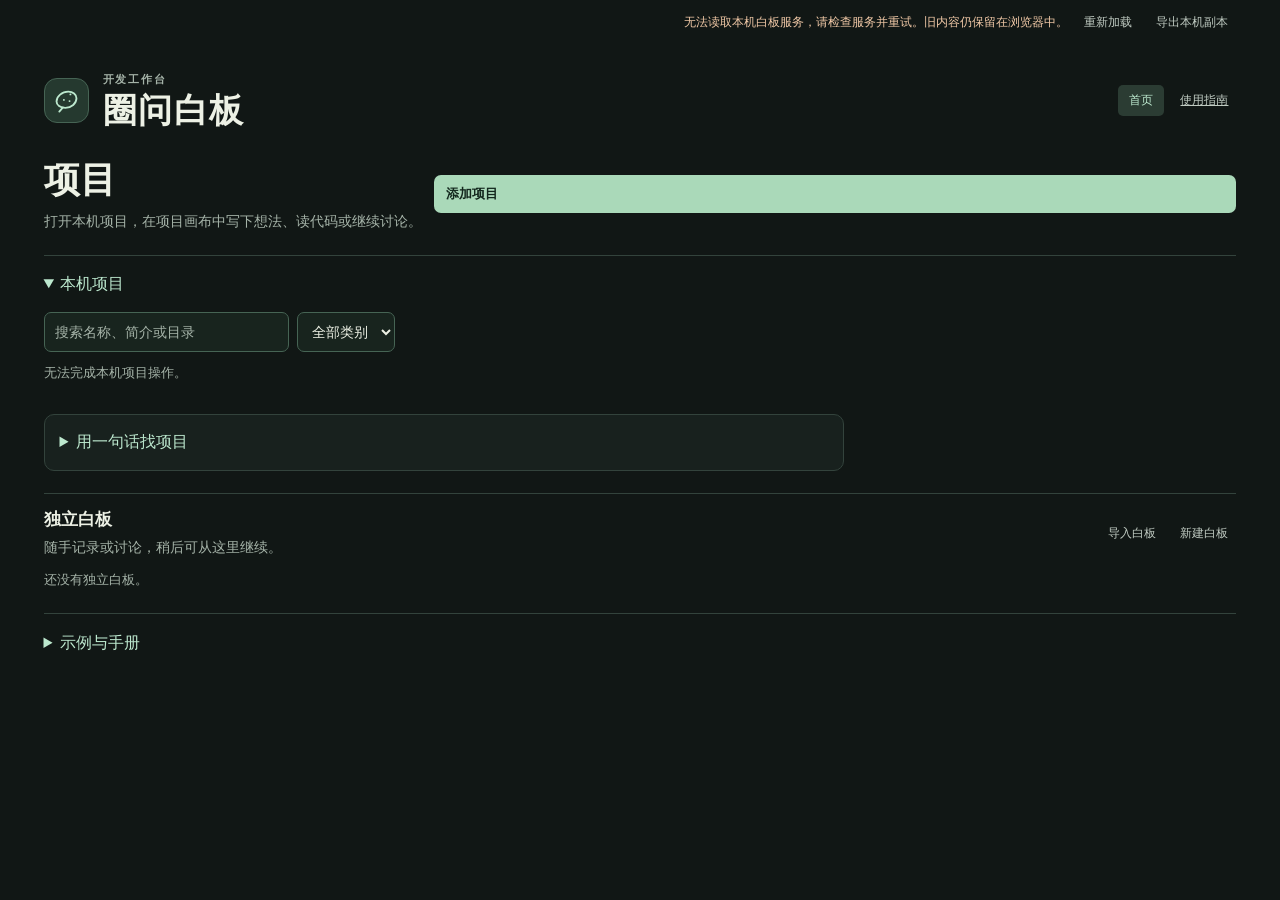
==== index.html @ 60c2ee6d "Edit and expand branches on the structure whiteboard" ====
<!doctype html>
<html lang="zh-CN">
<head>
  <meta charset="utf-8">
  <meta name="viewport" content="width=device-width, initial-scale=1">
  <meta name="theme-color" content="#101816">
  <title>圈问白板</title>
  <link rel="stylesheet" href="styles.css">
  <link rel="stylesheet" href="mindmap.css">
  <link rel="stylesheet" href="research_board.css">
  <script defer src="geometry.js"></script>
  <script defer src="board_sync.js"></script>
  <script defer src="memory.js"></script>
  <script defer src="experiment_data.js"></script>
  <script defer src="capability_data.js"></script>
  <script defer src="project_structure.js"></script>
  <script defer src="organization.js"></script>
  <script defer src="board_transfer.js"></script>
  <script defer src="run_gate.js"></script>
  <script defer src="project_finder.js"></script>
  <script defer src="workbench_activity.js"></script>
  <script defer src="mindmap.js"></script>
  <script defer src="workspace_navigation.js"></script>
  <script defer src="research_board.js"></script>
  <script defer src="workspace_controller.js"></script>
  <script defer src="app.js"></script>
  <script defer src="board_versions.js"></script>
</head>
<body>
  <div id="board-sync-status" class="board-sync-status" role="status" aria-live="polite" hidden>
    <span id="board-sync-message">正在连接本机白板服务…</span>
    <button id="board-versions-button" class="tool-button" type="button" aria-haspopup="dialog" aria-controls="board-versions-dialog" hidden>版本与分支</button>
    <button id="board-sync-retry" class="tool-button" type="button" hidden>重试保存</button>
    <button id="board-sync-export" class="tool-button" type="button" hidden>导出本机副本</button>
  </div>
  <dialog id="board-versions-dialog" class="board-dialog board-versions-dialog" aria-labelledby="board-version-heading">
    <h2 id="board-version-heading">白板版本与分支</h2>
    <p id="board-version-origin" class="board-field-hint"></p>
    <label for="board-version-name">新分支名称</label>
    <input id="board-version-name" type="text" maxlength="80" autocomplete="off">
    <button id="board-version-fork-current" class="tool-button" data-version-action="fork" type="button">从当前版本建分支</button>
    <p class="board-field-hint">分支在后台独立保存，记录来源白板与版本；修改分支不会改变原白板。恢复历史会新增版本。</p>
    <p id="board-version-error" class="board-dialog-error" role="alert" hidden></p>
    <ol id="board-version-list" class="board-version-list" aria-label="已保存版本"></ol>
    <button id="board-version-more" class="tool-button" type="button" hidden>更早版本</button>
    <pre id="board-version-preview" class="board-version-preview" tabindex="0" hidden></pre>
    <div class="board-dialog-actions"><button id="board-version-close" class="tool-button" type="button">关闭</button></div>
  </dialog>
  <div class="app-shell">
    <header class="masthead">
      <div class="brand">
        <span class="brand-mark" aria-hidden="true">
          <svg viewBox="0 0 28 28"><path d="M23 12c0 4.7-4.5 8.6-10 8.6-4.6 0-8-2.4-8-5.8C5 10.3 10 6 15.6 6c4.1 0 7.4 2.5 7.4 6Z"/><path d="M10.8 20.3 7.5 24m10-15.5h.1m-6 5h.1m5 1h.1"/></svg>
        </span>
        <div>
          <p class="masthead-kicker">开发工作台</p>
          <h1>圈问白板</h1>
        </div>
      </div>
      <nav class="workspace-nav" aria-label="工作区导航">
        <a id="local-project-link" class="tool-button" href="./">首页</a>
        <a class="tool-button" href="/guide" target="_blank" rel="noopener">使用指南</a>
        <a id="close-project" class="tool-button" href="./" hidden>关闭项目</a>
        <div class="board-picker" role="group" aria-label="白板管理">
          <label for="board-switcher">切换白板</label>
          <select id="board-switcher">
            <option value="original">原白板</option>
            <option value="project-design">项目定义与交付</option>
            <option value="repo-manual">代码仓库详解手册</option>
            <option value="repo-atlas">源码架构手册（Codex）</option>
            <option value="project-workbench">项目工作台</option>
          </select>
          <button id="board-manage" class="tool-button" type="button" aria-expanded="false" aria-controls="board-actions" title="管理白板">管理</button>
          <div id="board-actions" role="group" aria-label="白板操作" hidden>
            <button id="board-create" class="tool-button" type="button" aria-haspopup="dialog">新建白板</button>
            <button id="board-fork" class="tool-button" type="button" aria-haspopup="dialog" aria-controls="board-import-dialog">复制白板（Fork）</button>
            <button id="board-export" class="tool-button" type="button">导出白板</button>
            <button id="board-import" class="tool-button" type="button" aria-haspopup="dialog" aria-controls="board-import-dialog">导入白板</button>
            <button id="board-repository" class="tool-button" type="button" aria-haspopup="dialog" aria-controls="board-repository-dialog">项目目录</button>
            <button id="board-delete" class="tool-button" type="button" aria-haspopup="dialog">删除当前白板</button>
          </div>
        </div>
      </nav>
      <div class="connection-area">
        <div class="demo-label" role="status"><span class="connection-dot" aria-hidden="true"></span><span id="connection-label">正在连接本地服务…</span></div>
        <details class="connection-settings">
          <summary>连接设置</summary>
          <div class="connection-fields">
            <label for="backend-select">服务</label>
            <select id="backend-select"><option value="codex">Codex</option><option value="zcode">ZCode</option><option value="api">API 直连</option></select>
            <label for="model-input">模型</label>
            <input id="model-input" type="text" list="model-options" maxlength="120" autocomplete="off" placeholder="使用服务默认模型">
            <datalist id="model-options"></datalist>
            <div id="api-fields" hidden>
              <label for="api-url">API 基础地址</label>
              <input id="api-url" type="url" value="https://api.openai.com/v1" autocomplete="off" spellcheck="false">
              <label for="api-key">API Key（仅当前页面，刷新清除）</label>
              <input id="api-key" type="password" autocomplete="off" spellcheck="false">
              <p>支持 OpenAI 兼容 Chat Completions。发送后，所选白板内容和附件会交给此接口处理。支持问答、图片/文本附件和白板工具调用（读卡片、新建、更新、关联、归档、布局），整批校验后应用，可撤销；改代码请切换 Codex/ZCode。</p>
            </div>
          </div>
        </details>
      </div>
    </header>

    <p id="board-lifecycle-status" role="status"></p>
    <dialog id="project-register-dialog" class="board-dialog" aria-labelledby="project-register-heading">
      <form id="project-register-form">
        <h2 id="project-register-heading">添加本机项目</h2>
        <label for="project-register-name">项目名称</label>
        <input id="project-register-name" type="text" maxlength="80" required autofocus>
        <div class="board-repository-field">
          <label for="project-register-path">本机目录</label>
          <input id="project-register-path" type="text" maxlength="1024" placeholder="C:\Projects\my-repo" autocomplete="off" spellcheck="false" aria-describedby="project-register-hint" required>
          <p id="project-register-hint" class="board-field-hint">填写已有项目的绝对路径，添加后可进入对应的项目画布。</p>
        </div>
        <div class="board-repository-field">
          <label for="project-register-description">项目简介（可选）</label>
          <textarea id="project-register-description" rows="3" maxlength="400"></textarea>
        </div>
        <p id="project-register-error" class="board-dialog-error" role="alert" hidden></p>
        <div class="board-dialog-actions">
          <button id="project-register-cancel" class="tool-button" type="button">取消</button>
          <button id="project-register-submit" class="submit-button" type="submit">添加并打开</button>
        </div>
      </form>
    </dialog>
    <dialog id="board-create-dialog" class="board-dialog" aria-labelledby="board-create-heading">
      <form id="board-create-form">
        <h2 id="board-create-heading">新建白板</h2>
        <label for="board-name">白板名称</label>
        <input id="board-name" type="text" maxlength="80" required autofocus>
        <div class="board-repository-field">
          <label for="board-create-repository-path">项目目录（可选）</label>
          <input id="board-create-repository-path" type="text" maxlength="1024" placeholder="C:\Projects\my-repo" autocomplete="off" spellcheck="false" aria-describedby="board-create-repository-hint">
          <p id="board-create-repository-hint" class="board-field-hint">填写本机绝对路径，留空使用白板项目目录。Codex 和 ZCode 可只读分析绑定目录。</p>
        </div>
        <p id="board-create-error" class="board-dialog-error" role="alert" hidden></p>
        <div class="board-dialog-actions">
          <button id="board-create-cancel" class="tool-button" type="button">取消</button>
          <button id="board-create-submit" class="submit-button" type="submit">新建并打开</button>
        </div>
      </form>
    </dialog>
    <dialog id="board-import-dialog" class="board-dialog" aria-labelledby="board-import-heading" aria-describedby="board-import-description">
      <form id="board-import-form">
        <h2 id="board-import-heading">导入白板</h2>
        <p id="board-import-description" class="board-field-hint">从白板 JSON 文件创建独立副本，保留卡片、讨论、关系、图钉、折叠和排布。</p>
        <div id="board-import-file-field" class="board-repository-field">
          <label for="board-import-file">白板文件（最多 24 MB）</label>
          <input id="board-import-file" type="file" accept=".json,application/json" aria-describedby="board-import-limits">
        </div>
        <p id="board-import-preview" class="board-field-hint" role="status"></p>
        <label for="board-import-name">新白板名称</label>
        <input id="board-import-name" type="text" maxlength="80" required>
        <div class="board-repository-field">
          <label for="board-import-repository-path">项目目录（可选）</label>
          <input id="board-import-repository-path" type="text" maxlength="1024" placeholder="C:\Projects\my-repo" autocomplete="off" spellcheck="false">
        </div>
        <p id="board-import-limits" class="board-field-hint">附件仅保留引用，跨机器需重新提供文件。代码仓库和本地图片不会打包；连接配置与 API Key 不随白板导出。导入后可另行绑定本机项目目录。</p>
        <p id="board-import-error" class="board-dialog-error" role="alert" hidden></p>
        <div class="board-dialog-actions">
          <button id="board-import-cancel" class="tool-button" type="button">取消</button>
          <button id="board-import-submit" class="submit-button" type="submit" disabled>导入并打开</button>
        </div>
      </form>
    </dialog>
    <dialog id="board-repository-dialog" class="board-dialog" aria-labelledby="board-repository-heading">
      <form id="board-repository-form">
        <h2 id="board-repository-heading">项目目录</h2>
        <label for="board-repository-path">本地目录</label>
        <input id="board-repository-path" type="text" maxlength="1024" placeholder="C:\Projects\my-repo" autocomplete="off" spellcheck="false" aria-describedby="board-repository-hint" autofocus>
        <p id="board-repository-hint" class="board-field-hint">填写本机绝对路径，留空使用白板项目目录。Codex 和 ZCode 可只读分析绑定目录。API 直连使用发送的内容。</p>
        <p id="board-repository-error" class="board-dialog-error" role="alert" hidden></p>
        <div class="board-dialog-actions">
          <button id="board-repository-cancel" class="tool-button" type="button">取消</button>
          <button id="board-repository-submit" class="submit-button" type="submit">保存目录</button>
        </div>
      </form>
    </dialog>
    <dialog id="board-delete-dialog" class="board-dialog" aria-labelledby="board-delete-heading" aria-describedby="board-delete-description">
      <h2 id="board-delete-heading">删除当前白板</h2>
      <p id="board-delete-description">将删除「<strong id="board-delete-name"></strong>」及其卡片、批注和项目记忆。</p>
      <p id="board-delete-error" class="board-dialog-error" role="alert" hidden></p>
      <div class="board-dialog-actions">
        <button id="board-delete-cancel" class="tool-button" type="button" autofocus>取消</button>
        <button id="board-delete-confirm" class="tool-button board-delete-confirm" type="button">删除白板</button>
      </div>
    </dialog>

    <dialog id="response-preview-dialog" class="board-dialog" aria-labelledby="response-preview-heading" aria-describedby="response-preview-reason">
      <form method="dialog">
        <h2 id="response-preview-heading">模型返回片段</h2>
        <p id="response-preview-reason"></p>
        <pre id="response-preview-text" tabindex="0"></pre>
        <div class="board-dialog-actions">
          <button class="tool-button" type="submit" autofocus>关闭</button>
        </div>
      </form>
    </dialog>

    <dialog id="organize-board-dialog" class="board-dialog" aria-labelledby="organize-board-heading" aria-describedby="organize-board-scope">
      <form id="organize-board-form">
        <h2 id="organize-board-heading">整理白板</h2>
        <p id="organize-board-scope" class="board-dialog-scope"></p>
        <label for="organize-board-opinion">本次整理意见（可选）</label>
        <textarea id="organize-board-opinion" rows="4" maxlength="1200" placeholder="例如：保留主干，把已完成的内容归到实现模块，待验证的细节留在各自分支。" autofocus></textarea>
        <p id="organize-board-error" class="board-dialog-error" role="alert" hidden></p>
        <div class="board-dialog-actions">
          <button id="cancel-organize-board" class="tool-button" type="button">取消</button>
          <button id="confirm-organize-board" class="submit-button" type="submit">开始整理</button>
        </div>
      </form>
    </dialog>

    <dialog id="regenerate-branch-dialog" class="board-dialog" aria-labelledby="regenerate-branch-heading" aria-describedby="regenerate-branch-scope">
      <form id="regenerate-branch-form">
        <h2 id="regenerate-branch-heading">重新生成分支</h2>
        <p id="regenerate-branch-scope" class="board-dialog-scope"></p>
        <label for="regenerate-branch-opinion">重写意见（可选）</label>
        <textarea id="regenerate-branch-opinion" rows="4" maxlength="1200" placeholder="例如：逐张核对调用顺序，补上入口文件和测试方法" autofocus></textarea>
        <div class="board-dialog-actions">
          <button id="cancel-regenerate-branch" class="tool-button" type="button">取消</button>
          <button id="confirm-regenerate-branch" class="submit-button" type="submit">重新生成</button>
        </div>
      </form>
    </dialog>

    <p id="storage-conflict" role="alert" hidden>另一页面已更新这张白板，本页已暂停保存。本页未保存的目标、约束、决定和问题草稿仍留在当前页；刷新会丢弃这些未保存内容，请先复制，再点「刷新白板」。</p>
    <p id="autosave-warning" role="alert" hidden></p>
    <section id="board-empty-state" aria-labelledby="board-empty-heading" hidden>
      <h2 id="board-empty-heading">还没有白板</h2>
      <button id="board-empty-create" class="submit-button" type="button" aria-haspopup="dialog">新建白板</button>
    </section>
    <main id="local-projects" aria-labelledby="local-projects-heading" hidden>
      <header class="project-home-header">
        <div>
          <h2 id="local-projects-heading">项目</h2>
          <p>打开本机项目，在项目画布中写下想法、读代码或继续讨论。</p>
        </div>
        <button id="home-add-project" class="submit-button" type="button" aria-haspopup="dialog" aria-controls="project-register-dialog">添加项目</button>
      </header>
      <details id="local-project-browse" class="local-project-browse" open>
        <summary id="local-project-browse-label">本机项目</summary>
        <div class="local-project-filters">
          <input type="search" id="local-project-search" aria-label="搜索本机项目" placeholder="搜索名称、简介或目录">
          <select id="local-project-category" aria-label="项目类别">
            <option value="">全部类别</option>
          </select>
        </div>
        <p id="local-project-count" role="status">正在读取本机项目…</p>
        <div id="local-project-cards" class="local-project-cards"></div>
        <button id="local-project-more" class="tool-button" type="button" hidden>显示更多项目</button>
      </details>
      <details class="local-project-finder" aria-labelledby="local-project-finder-heading">
        <summary id="local-project-finder-heading">用一句话找项目</summary>
        <form id="local-project-question-form" role="search" aria-label="按用途找项目">
          <input id="local-project-question" type="search" aria-label="描述想找的项目" maxlength="200" required
            placeholder="描述项目的用途" autocomplete="off" disabled>
          <button id="local-project-find" class="submit-button" type="submit" disabled>找项目</button>
        </form>
        <p id="local-project-find-status" role="status">正在读取本机项目…</p>
        <div id="local-project-matches" hidden>
          <div id="local-project-choices" role="group" aria-label="候选项目"></div>
          <div id="local-project-preview"></div>
        </div>
      </details>
      <section id="home-boards" class="home-board-section" aria-labelledby="home-boards-heading">
        <header class="home-board-header">
          <div>
            <h3 id="home-boards-heading">独立白板</h3>
            <p>随手记录或讨论，稍后可从这里继续。</p>
          </div>
          <div class="home-board-actions">
            <button id="home-import-board" class="tool-button" type="button" aria-haspopup="dialog" aria-controls="board-import-dialog">导入白板</button>
            <button id="home-create-board" class="tool-button" type="button" aria-haspopup="dialog" aria-controls="board-create-dialog">新建白板</button>
          </div>
        </header>
        <div id="home-board-list" class="local-project-cards"></div>
      </section>
      <details id="home-examples" class="home-board-section">
        <summary>示例与手册</summary>
        <div id="home-example-list" class="local-project-cards"></div>
      </details>
    </main>
    <section id="project-context" aria-labelledby="project-context-title" hidden>
      <nav class="project-breadcrumb" aria-label="项目层级">
        <ol id="project-context-ancestors">
          <li><a href="./">项目</a></li>
        </ol>
      </nav>
      <h2 id="project-context-title"></h2>
      <code id="project-context-directory"></code>
      <nav id="project-context-views" class="activity-nav" aria-label="当前项目视图" hidden>
        <a class="tool-button activity-canvas-link" data-project-view="canvas">项目画布</a>
        <a class="tool-button activity-canvas-link" data-project-view="projects" hidden>子项目</a>
        <a class="tool-button activity-canvas-link" data-project-view="graph">活动关系</a>
        <a class="tool-button activity-canvas-link" data-project-view="actions">AI 动作</a>
      </nav>
      <p id="project-context-error" role="alert" hidden></p>
    </section>
    <main id="project-children" aria-labelledby="project-children-heading" hidden>
      <p id="project-children-description"></p>
      <h3 id="project-children-heading">子项目</h3>
      <div id="project-children-cards" class="local-project-cards"></div>
    </main>
    <main id="workbench-activity" aria-labelledby="project-context-title" hidden>
      <header class="activity-header">
        <div><p class="activity-muted" data-activity="category"></p><h2 id="activity-title" data-activity="title"></h2></div>
        <div class="activity-run"><strong data-activity="status"></strong><span data-activity="summary"></span></div>
      </header>
      <p class="activity-muted activity-captured" data-activity="captured"></p>
      <div class="activity-layout">
        <section data-activity="actions" aria-labelledby="activity-list-title">
          <div class="activity-list-heading"><h3 id="activity-list-title" data-activity="list-title">动作记录</h3><button type="button" class="tool-button" data-activity="clear-filter" hidden>查看全部</button></div>
          <div class="activity-timeline" data-activity="timeline" role="group" aria-label="选择动作"></div>
        </section>
        <section class="activity-graph" data-activity="graph" aria-label="活动关系" hidden>
          <strong class="activity-root" data-activity="root"></strong>
          <div class="activity-branches" data-activity="branches" role="group" aria-label="选择项目卡片"></div>
        </section>
        <div class="activity-side">
          <article class="activity-panel" data-activity="detail" aria-label="卡片详情" aria-live="polite"></article>
          <section class="activity-panel" data-activity="guidance" aria-labelledby="activity-guidance-title" hidden>
            <h3 id="activity-guidance-title">下一步由你指导</h3>
            <div class="activity-options" data-activity="options" role="group" aria-label="指导建议"></div>
            <label class="activity-editor" for="activity-instruction">给 AI 的指导草稿
              <textarea id="activity-instruction" data-activity="instruction" rows="3" maxlength="2000"></textarea>
            </label>
            <div class="activity-footer"><button type="button" class="submit-button" data-activity="save">保存指导草稿</button><span data-activity="save-status" class="activity-muted" role="status"></span></div>
          </section>
        </div>
      </div>
    </main>
    <main id="board-workspace" class="workspace">
      <nav id="project-surface-nav" aria-label="项目工作区" hidden>
        <div class="project-surface-switch" role="group" aria-label="项目视图">
          <button id="project-surface-structure" type="button" aria-pressed="false">结构白板</button>
        </div>
        <span id="project-surface-card" hidden></span>
        <button id="project-surface-edit" type="button" class="research-button research-edit-card" hidden>编辑当前卡片</button>
        <span id="project-surface-status" role="status"></span>
      </nav>
      <dialog id="canvas-split-review" class="canvas-split-review" aria-labelledby="canvas-split-title">
        <form method="dialog">
          <h2 id="canvas-split-title">挑选要加入的子卡</h2>
          <p id="canvas-split-parent"></p>
          <div id="canvas-split-options" class="canvas-split-options"></div>
          <div class="canvas-split-actions">
            <button class="tool-button" type="submit" value="cancel">取消</button>
            <button class="submit-button" id="canvas-split-apply" type="submit" value="apply">加入选中卡片</button>
          </div>
        </form>
      </dialog>
      <section id="research-workspace" aria-label="资料阅读" hidden></section>
      <section class="canvas-panel" aria-label="白板实现说明">
        <header class="canvas-bar">
          <div class="canvas-name">
            <p class="overline">画布</p>
            <h2 id="canvas-title">这块白板是怎么实现的？</h2>
            <p id="board-repository-label" hidden></p>
          </div>
          <div class="toolbar" aria-label="画布操作">
            <div class="tool-group" role="group" aria-label="交互模式">
              <button id="select-mode" type="button" class="tool-button mode-button" aria-pressed="true" title="自由圈选">
                <svg viewBox="0 0 20 20" aria-hidden="true"><path d="M16.6 8.6c0 3.6-3.7 6.1-7.1 6.1-3 0-5.7-1.3-5.7-3.8 0-3.3 3.7-6.2 7.4-6.2 3 0 5.4 1.6 5.4 3.9Z"/><path d="M7.7 14.6 5.2 17"/></svg>
                圈选
              </button>
              <button id="pan-mode" type="button" class="tool-button mode-button" aria-pressed="false" title="Shift 点选多张卡，拖任一选中卡一起移动">
                <svg viewBox="0 0 20 20" aria-hidden="true"><path d="M10 2.8v14.4M2.8 10h14.4M8 4.8l2-2 2 2m-4 10.4 2 2 2-2M4.8 8l-2 2 2 2m10.4-4 2 2-2 2"/></svg>
                移动
              </button>
              <button id="pin-mode" type="button" class="tool-button mode-button" aria-pressed="false" aria-label="图钉模式" title="点选卡片或批注，固定重点">
                <svg viewBox="0 0 20 20" aria-hidden="true"><path d="M7 3h6l-.8 4 2.6 2.7v1.8H5.2V9.7L7.8 7 7 3zM10 11.5v5.5"/></svg>
                图钉
              </button>
              <button id="connect-mode" type="button" class="tool-button mode-button" aria-pressed="false" title="按住 Shift 从父卡拖向子卡，也可依次点选两张卡">连线</button>
            </div>
            <div class="tool-group zoom-group" role="group" aria-label="缩放比例">
              <button id="zoom-out" type="button" class="tool-button icon-button" aria-label="缩小" title="缩小">−</button>
              <output id="zoom-value" aria-label="当前缩放">100%</output>
              <button id="zoom-in" type="button" class="tool-button icon-button" aria-label="放大" title="放大">+</button>
            </div>
            <button id="new-card" type="button" class="tool-button" title="在当前白板新建一张卡片">＋ 新建卡片</button>
            <button id="delete-selection" type="button" class="tool-button" disabled>删除选中</button>
            <button id="delete-connection" type="button" class="tool-button" hidden disabled>删除连线</button>
            <button id="undo-delete" type="button" class="tool-button" hidden>撤销删除</button>
            <button id="repair-delete" type="button" class="tool-button" hidden>重试关系整理</button>
            <div id="deletion-status" hidden>
              <span id="deletion-status-text" role="status" aria-live="polite" aria-atomic="true"></span>
              <button id="dismiss-deletion-status" type="button" aria-label="关闭删除提示">×</button>
            </div>
            <div class="canvas-navigation" role="group" aria-label="卡片导航">
              <details id="card-search">
                <summary id="card-search-toggle" class="tool-button" aria-controls="card-search-panel">
                  <svg viewBox="0 0 20 20" aria-hidden="true"><circle cx="8.6" cy="8.6" r="4.8"/><path d="m12 12 4.3 4.3"/></svg>
                  搜卡
                </summary>
                <div id="card-search-panel" role="search" aria-label="白板卡片搜索">
                  <form id="card-search-form">
                    <label class="visually-hidden" for="card-search-input">搜索卡片</label>
                    <input id="card-search-input" type="search" maxlength="400" placeholder="输入关键词或描述你想找的内容" autocomplete="off" spellcheck="false" enterkeyhint="search">
                    <button id="card-search-question" type="button" class="tool-button" title="在本地查找相关卡片，快捷键 Shift+Enter">按问题定位</button>
                  </form>
                  <label class="card-search-engine" for="card-search-engine">
                    匹配方式
                    <select id="card-search-engine">
                      <option value="bge">BGE 本地语义</option>
                      <option value="jev">OpenJev 本地重排</option>
                    </select>
                  </label>
                  <p id="card-search-status" role="status"></p>
                  <ul id="card-search-results" aria-label="卡片搜索结果"></ul>
                </div>
              </details>
              <div id="card-search-nav" role="group" aria-label="按匹配顺序浏览卡片" hidden>
                <button id="card-search-prev" type="button" class="tool-button" title="上一个匹配（↑）" aria-label="上一个匹配">↑</button>
                <span id="card-search-position" role="status" tabindex="-1"></span>
                <button id="card-search-next" type="button" class="tool-button" title="下一个匹配（↓）" aria-label="下一个匹配">↓</button>
              </div>
              <button id="return-overview" type="button" class="tool-button" hidden>
                <svg viewBox="0 0 20 20" aria-hidden="true"><path d="M8 5 3 10l5 5m-5-5h9a4 4 0 0 1 4 4"/></svg>
                回到总览
              </button>
            </div>
            <button id="fit" type="button" class="tool-button icon-button" title="适应整个白板" aria-label="适应整个白板">
              <svg viewBox="0 0 20 20" aria-hidden="true"><path d="M7 3.5H3.5V7m9.5-3.5h3.5V7m0 6v3.5H13m-6 0H3.5V13"/></svg>
            </button>
          </div>
        </header>

        <nav class="canvas-display-bar" aria-label="白板显示方式">
          <span class="canvas-display-label">显示方式</span>
          <div class="tool-group presentation-switch" role="group" aria-label="白板呈现方式">
            <button id="presentation-cards" type="button" class="tool-button" aria-pressed="true">画布</button>
            <button id="presentation-research" type="button" class="tool-button" aria-pressed="false">阅读资料</button>
            <button id="presentation-mindmap" type="button" class="tool-button" aria-pressed="false" title="标题导图、双侧分支，点选节点阅读完整说明">导图阅读</button>
          </div>
          <div id="mindmap-tools" class="tool-group" role="group" aria-label="导图层级" hidden>
            <button id="mindmap-overview" type="button" class="tool-button">只看主干</button>
            <button id="mindmap-expand-all" type="button" class="tool-button">全部展开</button>
          </div>
          <span class="canvas-display-hint" id="canvas-display-hint">点选节点，在右侧阅读内容</span>
        </nav>
        <div class="canvas-scope-bar" id="canvas-scope-bar" hidden>
          <nav id="canvas-scope-path" aria-label="画布范围"></nav>
          <div class="canvas-scope-actions">
            <button id="canvas-add-child" class="tool-button" type="button">＋ 新建子卡</button>
          </div>
        </div>
        <div id="viewport" aria-label="拖动鼠标圈选文字、公式或图形">
          <div id="empty-canvas-start" hidden>
            <div class="empty-canvas-panel">
              <h3>从一张卡片开始</h3>
              <p>写下你想弄清的问题、需求或约束。</p>
              <div class="empty-canvas-actions">
                <button id="empty-canvas-write" class="submit-button" type="button">写第一张卡片</button>
                <div id="repository-init" hidden>
                  <button id="initialize-repository" class="tool-button" type="button" aria-describedby="repository-init-hint">初始化工程介绍</button>
                </div>
              </div>
              <p id="repository-init-hint"></p>
              <p id="repository-init-status" role="status"></p>
            </div>
          </div>
          <div id="board">
            <div class="board-caption" aria-hidden="true"><span>01</span> 圈选 · 定位 · 项目记忆</div>

            <article class="board-card card-text" data-element-id="E01">
              <div class="card-meta"><span>圈选逻辑</span><span>E01</span></div>
              <h3 class="element-title" data-select-part="text">把指针轨迹变成选区</h3>
              <div class="element-content" data-select-part="text">浏览器记录拖动中的指针坐标，再把每个点换算成画布坐标。松开时，用闭合轨迹判断文字、公式和图形哪些被圈中，只把命中的内容加入选区。</div>
              <div class="card-foot" aria-hidden="true">指针轨迹 → 画布坐标 → 命中内容</div>
            </article>

            <article class="board-card card-formula" data-element-id="E02">
              <div class="card-meta"><span>公式</span><span>E02</span></div>
              <h3 class="element-title" data-select-part="text">从视口还原画布坐标</h3>
              <div class="element-content">
                <code data-select-part="formula" data-source="scene = (screen − boardOrigin) / scale">scene = (screen − boardOrigin) / scale</code>
                <p data-select-part="text">批注锚点保存在画布坐标里。提问浮层换回视口坐标，大小不受画布缩放影响。</p>
              </div>
            </article>

            <article class="board-card card-shape" data-element-id="E03">
              <div class="card-meta"><span>流程</span><span>E03</span></div>
              <h3 class="element-title" data-select-part="text">局部讨论和项目记忆</h3>
              <div class="element-content">
                <div class="diagram" aria-label="局部讨论里的结论确认后加入项目记忆">
                  <div class="diagram-step" data-select-part="shape"><span>01 / 局部</span> <strong>选区、问题和批注</strong></div>
                  <div class="diagram-arrow" aria-hidden="true">→</div>
                  <div class="diagram-step" data-select-part="shape"><span>02 / 全局</span> <strong>目标、约束和已确认决定</strong></div>
                </div>
                <p data-select-part="text">追问沿用原选区和批注。结论经用户确认后加入项目记忆，供其他选区参考。</p>
              </div>
            </article>

            <div class="notes-guide" aria-hidden="true"><span></span> 圈一段内容，和 AI 一起读源码</div>
            <div id="organization-labels" aria-hidden="true"></div>
            <svg id="overlay" viewBox="0 0 1050 700" aria-hidden="true" xmlns="http://www.w3.org/2000/svg">
              <defs>
                <marker id="connection-tip" viewBox="0 0 12 12" refX="12" refY="6" markerWidth="8" markerHeight="8" markerUnits="userSpaceOnUse" orient="auto">
                  <path d="M0 0 L12 6 L0 12 Z" fill="#a3cdb5"></path>
                </marker>
              </defs>
              <g id="connections"></g>
            </svg>
            <div id="threads" aria-label="画布批注"></div>
            <svg id="note-overlay" viewBox="0 0 1050 700" aria-hidden="true" xmlns="http://www.w3.org/2000/svg">
              <defs>
                <marker id="connection-preview-tip" viewBox="0 0 12 12" refX="12" refY="6" markerWidth="13" markerHeight="13" markerUnits="userSpaceOnUse" orient="auto">
                  <path d="M0 0 L12 6 L0 12 Z" fill="#ffb889"></path>
                </marker>
              </defs>
              <g id="selection-highlights"></g>
              <path id="lasso-path"></path>
              <path id="connection-preview" marker-end="url(#connection-preview-tip)" hidden></path>
            </svg>
          </div>

          <div id="canvas-menu" role="group" aria-label="画布右键菜单" hidden>
            <button id="canvas-menu-edit" type="button" hidden>编辑卡片</button>
            <button id="canvas-menu-open-branch" type="button" hidden>进入分支</button>
            <div class="canvas-menu-modes" role="group" aria-label="操作模式">
              <button id="canvas-menu-select" type="button" data-canvas-mode="select" aria-pressed="false">圈选</button>
              <button id="canvas-menu-pan" type="button" data-canvas-mode="pan" aria-pressed="false">移动</button>
              <button id="canvas-menu-pin-mode" type="button" data-canvas-mode="pin" aria-pressed="false">图钉</button>
              <button id="canvas-menu-connect" type="button" data-canvas-mode="connect" aria-pressed="false">连线</button>
            </div>
            <button id="canvas-menu-new" type="button" hidden>在此新建卡片</button>
            <button id="canvas-menu-ask-independent" type="button" hidden>在此独立提问</button>
            <button id="canvas-menu-split" type="button" aria-controls="expand-card-form" hidden>拆分节点…</button>
            <button id="canvas-menu-organize-branch" type="button" hidden>整理分支</button>
            <button id="canvas-menu-regenerate-branch" type="button" aria-haspopup="dialog" aria-controls="regenerate-branch-dialog" hidden>重新生成分支…</button>
            <button id="canvas-menu-pin" type="button" hidden>固定卡片</button>
            <button id="canvas-menu-delete" type="button" hidden>删除此卡片</button>
            <button id="canvas-menu-delete-edge" type="button" hidden>删除连线</button>
          </div>
          <div id="expand-card" hidden>
            <button id="expand-card-open" type="button" aria-expanded="false" aria-controls="expand-card-form">拆分节点</button>
            <form id="expand-card-form" hidden>
              <div class="expand-card-actions" role="group" aria-label="拆分层级">
                <button id="expand-card-split" type="button" disabled>拆分模块</button>
                <button id="expand-card-split-tree" type="button" disabled>多级拆分</button>
                <button id="expand-card-close" type="button" aria-label="关闭拆分节点">×</button>
              </div>
              <label for="expand-card-strategy">展开层级</label>
              <select id="expand-card-strategy">
                <option value="auto">按当前卡片自动判断</option>
                <option value="capabilities">补充项目功能</option>
                <option value="scenarios">补充使用场景</option>
                <option value="evidence">补充实现与验证</option>
              </select>
              <label for="expand-card-focus">按方向展开（可选）</label>
              <div class="expand-card-row">
                <input id="expand-card-focus" maxlength="400" autocomplete="off" placeholder="留空由 AI 选择">
                <button id="expand-card-submit" type="submit">生成下级</button>
              </div>
              <p id="expand-card-status" role="status" hidden></p>
            </form>
          </div>
          <div id="ask-popover" role="group" aria-label="选区操作" hidden>
            <div id="selection-toolbar">
              <button id="ask-open" type="button" aria-expanded="false" aria-controls="ask-composer">
                <svg viewBox="0 0 20 20" aria-hidden="true"><path d="M10 2.8a7.2 7.2 0 0 1 7.2 7.2c0 4-3.2 6.7-7.2 6.7H3.1l1.6-2.9A6.4 6.4 0 0 1 2.8 10 7.2 7.2 0 0 1 10 2.8Z"/><path d="M10 7.1v5.3m-2.7-2.7h5.4"/></svg>
                问 AI 这段内容 <span aria-hidden="true">↗</span>
              </button>
              <button id="move-selection" type="button" class="tool-button" title="拖动把手移动卡片。也可以点击后拖动卡片。" hidden>
                <svg viewBox="0 0 20 20" aria-hidden="true"><path d="M10 2.8v14.4M2.8 10h14.4M8 4.8l2-2 2 2m-4 10.4 2 2 2-2M4.8 8l-2 2 2 2m10.4-4 2 2-2 2"/></svg>
                <span id="move-selection-label">拖动卡片</span>
              </button>
            </div>

            <div id="ask-composer" hidden>
              <header class="ask-heading">
                <h3 id="ask-title">想做什么？</h3>
                <button id="ask-close" type="button" class="tool-button icon-button" aria-label="关闭提问" title="关闭提问">×</button>
              </header>
              <p id="ask-scope"></p>
              <form id="question-form">
                <label for="question">你的问题</label>
                <textarea id="question" name="question" rows="2" maxlength="400" placeholder="比如：移动画布后，批注为什么还能跟着原选区？"></textarea>
                <p id="attachment-hint">可拖入文件或 Ctrl+V 粘贴截图，单个最多 10 MiB。</p>
                <ul id="attachment-list" aria-label="本次附件" hidden></ul>
                <p id="attachment-status" role="status" hidden></p>
                <label id="source-edit-consent" class="source-edit-consent" title="请先确认问题、选区、附件、服务和模型；这些内容变化后需重新勾选。"><input id="allow-source-edit" type="checkbox" autocomplete="off">允许本次修改代码</label>
                <div class="ask-actions">
                  <input id="attachment-input" type="file" multiple hidden>
                  <button id="attach-files" type="button" class="tool-button" aria-describedby="attachment-hint">添加附件</button>
                  <button id="submit-question" type="submit" class="submit-button" disabled>发送 <span aria-hidden="true">↗</span></button>
                </div>
                <p id="ask-feedback" role="status" hidden></p>
              </form>
            </div>
          </div>
        </div>

        <footer class="canvas-footer">
          <span><span class="legend-dot" aria-hidden="true"></span><span id="canvas-gesture-hint">点选或圈选内容。右键空白处可在此新建卡片</span></span>
        </footer>
      </section>

      <aside class="context-panel" aria-labelledby="context-title">
        <header class="context-header">
          <h2 id="context-title">白板操作</h2>
          <div class="context-primary-actions">
            <button id="ask-board" type="button" class="tool-button context-action">问整个白板 <span aria-hidden="true">↗</span></button>
            <button id="ask-independent" type="button" class="tool-button context-action" title="把问题和回答先留在独立草稿里">独立提问</button>
            <button id="organize-board" type="button" class="tool-button context-action organize-action" aria-haspopup="dialog" aria-controls="organize-board-dialog">整理白板</button>
            <button id="quick-reorder" type="button" class="tool-button context-action" title="快速重排整张白板。每次点击切换紧凑树形、横向展开、双侧展开">快速重排整个白板</button>
            <button id="adaptive-reorder" type="button" class="tool-button context-action adaptive-reorder-action">四向快速重排</button>
          </div>
          <div class="context-actions context-run-actions">
            <button id="stop-ai" type="button" class="tool-button context-action" hidden disabled>停止</button>
            <button id="undo-organization" type="button" class="tool-button context-action" hidden>撤销整理</button>
            <button id="reload-board" type="button" class="tool-button context-action" hidden>刷新白板</button>
          </div>
          <ul id="running-questions" aria-label="问答任务与待恢复草稿" hidden></ul>
          <p id="organization-status" role="status"></p>
          <details id="execution-trace" class="sidebar-disclosure" hidden>
            <summary>执行过程 <span id="execution-trace-status" role="status"></span></summary>
            <label id="execution-request-picker" hidden>查看请求
              <select id="execution-request"><option value="">最新请求</option></select>
            </label>
            <details id="execution-output" open hidden>
              <summary>实时输出</summary>
              <pre id="execution-log" aria-label="运行日志" tabindex="0"></pre>
              <pre id="execution-output-text" aria-label="模型流式输出" tabindex="0" hidden></pre>
              <button id="execution-output-copy" class="tool-button" type="button">复制日志</button>
            </details>
            <p id="execution-trace-repair" role="status" hidden></p>
            <div id="execution-trace-failure" hidden>
              <p id="execution-trace-error"></p>
              <button id="execution-trace-preview" class="tool-button" type="button" aria-haspopup="dialog" aria-controls="response-preview-dialog" hidden>查看模型返回</button>
            </div>
            <p id="execution-trace-empty"></p>
            <ol id="execution-trace-list" aria-label="工具操作" hidden></ol>
          </details>
        </header>

        <div class="context-body">
          <section id="mindmap-inspector" aria-label="节点说明" hidden></section>
          <section class="selection-section" aria-labelledby="selection-heading">
            <h3 id="selection-heading">选中的内容 <span id="branch-label" hidden></span></h3>
            <ul id="selection-list" aria-live="polite"><li class="empty-selection">点选一张卡片可拆分、整理或重新生成。圈选文字可就地提问。</li></ul>
            <p id="status" role="status"></p>
            <div id="draft-branch-actions" class="context-actions" hidden>
              <button id="integrate-draft" type="button" class="tool-button context-action" title="确认草稿已经验收后，为整个分支选择父模块">整合到白板</button>
            </div>
            <div id="selection-actions" class="context-actions" hidden>
              <button id="split-module" type="button" class="tool-button context-action" disabled>拆分模块</button>
              <button id="split-module-tree" type="button" class="tool-button context-action" title="一次生成下级和更深的细节卡，逐级展开" disabled>多级拆分</button>
              <button id="organize-branch" type="button" class="tool-button context-action" disabled>整理分支</button>
              <button id="regenerate-branch" type="button" class="tool-button context-action" title="重写选中卡片及其所有下级，包括已收起的卡片" disabled>重新生成分支</button>
            </div>
            <p id="branch-scope" hidden></p>
          </section>

          <section id="workbench-card-editor" class="project-section" aria-label="卡片编辑" hidden>
            <button id="edit-workbench-card" type="button" class="tool-button context-action">编辑卡片</button>
            <form id="workbench-card-form" hidden>
              <h3 id="workbench-card-form-title">编辑卡片</h3>
              <label for="workbench-card-title">标题</label>
              <input id="workbench-card-title" type="text" maxlength="100" required>
              <label for="workbench-card-body">正文</label>
              <textarea id="workbench-card-body" rows="5" maxlength="800"></textarea>
              <details id="workbench-card-appearance" hidden>
                <summary>图上显示</summary>
                <label for="workbench-card-diagram-title">图上名称</label>
                <input id="workbench-card-diagram-title" maxlength="24" placeholder="沿用卡片标题">
                <label for="workbench-card-diagram-note">图上说明</label>
                <textarea id="workbench-card-diagram-note" rows="2" maxlength="80"></textarea>
              </details>
              <div id="workbench-card-task-fields" hidden>
                <label for="workbench-card-dependencies">依赖 <span>每行一条</span></label>
                <textarea id="workbench-card-dependencies" rows="2" maxlength="905"></textarea>
                <label for="workbench-card-acceptance">验收条件 <span>每行一条</span></label>
                <textarea id="workbench-card-acceptance" rows="3" maxlength="905"></textarea>
              </div>
              <div id="workbench-card-kind-field" hidden>
                <label for="workbench-card-kind">用途</label>
                <select id="workbench-card-kind">
                  <option value="">说明</option>
                  <option value="constraint">约束</option>
                  <option value="requirement">需求</option>
                  <option value="case">测试用例</option>
                </select>
                <p id="constraint-card-hint" hidden>连到模块并用图钉固定后，提问时会带上这条约束。</p>
              </div>
              <div class="context-actions">
                <button id="save-workbench-card" type="submit" class="tool-button context-action">保存卡片</button>
                <button id="cancel-workbench-card" type="button" class="tool-button context-action">取消</button>
              </div>
            </form>
            <p id="workbench-card-status" role="status"></p>
          </section>

          <details id="organization-options" class="sidebar-disclosure">
            <summary>整理选项 <span id="organization-opinion-state" hidden>已有意见</span></summary>
            <div class="sidebar-tool-content organization-opinion-field">
              <label for="organization-opinion">默认整理意见 <span>可选</span></label>
              <textarea id="organization-opinion" rows="2" maxlength="1200" placeholder="例如：保留主干，把实现细节放在对应模块下。"></textarea>
              <button id="file-orphans" type="button" class="tool-button context-action" title="选中时只处理选区内的孤立卡，空选区时查找整板的孤立卡" hidden disabled>归位孤立卡片</button>
            </div>
          </details>

          <details id="sidebar-tools" class="sidebar-disclosure">
            <summary>更多工具</summary>
            <div class="sidebar-tool-list">
              <details id="repo-index-panel" class="sidebar-disclosure repo-index-panel" hidden>
                <summary id="repo-index-heading">仓库源码索引</summary>
                <div class="sidebar-tool-content">
                  <button id="scan-repository" type="button" class="tool-button context-action">扫描当前仓库</button>
                  <p id="repo-index-status" role="status"></p>
                  <div id="repo-index-results" hidden>
                    <p id="repo-index-summary"></p>
                    <p id="repo-index-chapter"></p>
                    <div id="repo-index-chapter-symbols"></div>
                    <form id="repo-index-form">
                      <label for="repo-index-symbol">函数或符号名称</label>
                      <div class="repo-symbol-controls">
                        <input id="repo-index-symbol" list="repo-index-symbols" maxlength="256" placeholder="例如 decomposeBoard" autocomplete="off" required>
                        <datalist id="repo-index-symbols"></datalist>
                        <button id="query-repo-symbol" type="submit" class="tool-button context-action">查调用</button>
                      </div>
                    </form>
                    <div id="repo-index-context"></div>
                  </div>
                </div>
              </details>
              <details id="project-memory" class="sidebar-disclosure">
                <summary>项目规则</summary>
                <div class="sidebar-tool-content project-section">
                  <label for="project-goal">目标</label>
                  <textarea id="project-goal" rows="2"></textarea>
                  <label for="project-constraints">约束 <span>每行一条</span></label>
                  <textarea id="project-constraints" rows="2"></textarea>
                  <h4>已确认决定</h4>
                  <ul id="project-decisions"></ul>
                  <form id="decision-form">
                    <label class="visually-hidden" for="decision-text">添加已确认决定</label>
                    <input id="decision-text" type="text" maxlength="240" placeholder="记录一条决定" required>
                    <button id="adopt-selection" type="button" class="tool-button context-action" disabled>引用选区</button>
                    <button type="submit" class="tool-button context-action">确认</button>
                  </form>
                </div>
              </details>
              <details id="request-details" class="sidebar-disclosure">
                <summary>请求详情</summary>
                <div class="sidebar-tool-content request-content">
                  <h4>选区数据</h4>
                  <pre id="payload">[]</pre>
                  <h4>本轮提示词和白板上下文</h4>
                  <pre id="sent-context">尚未发送提问</pre>
                </div>
              </details>
              <details id="project-template" class="sidebar-disclosure">
                <summary>项目设计模板</summary>
                <div class="sidebar-tool-content">
                  <p>替换当前白板时会先保存本机备份。</p>
                  <button id="install-project-template" type="button" class="tool-button context-action">用项目模板替换白板</button>
                  <button id="restore-project-template" type="button" class="tool-button context-action" hidden>撤销上次白板替换</button>
                  <button id="restore-project-guide" type="button" class="tool-button context-action" hidden>恢复替换前的白板</button>
                  <p id="project-template-status" role="status"></p>
                </div>
              </details>
            </div>
          </details>
        </div>

        <footer class="context-footer">
          <span><span id="thread-count-label">画布批注</span> <strong id="thread-count">0</strong></span>
        </footer>
      </aside>
    </main>
  </div>
  <dialog id="project-card-drawer" aria-labelledby="workbench-card-form-title"></dialog>
  <script id="project-template-data" type="application/json">
    {
      "title": "圈问白板｜项目总览",
      "summary": "本机浏览器运行的单用户白板讨论原型，用于围绕卡片就地讨论、追问、分支与 AI 整理。已具备卡片折叠归档、本机保存、回环 Python 桥和多种 AI 接入，支持按层展开和收起子节点；不含正式任务验收、协作同步和语义检索。",
      "layout": {"flow": "vertical", "density": "spacious"},
      "collapsedBranches": ["E05", "E08", "E11", "E14"],
      "items": [
        {"id": "E04", "category": "main", "parentId": null, "title": "圈问白板｜项目总览", "summary": "本机浏览器运行的单用户白板讨论原型，用于围绕卡片就地讨论、追问、分支与 AI 整理。已具备卡片折叠归档、本机保存、回环 Python 桥和多种 AI 接入，支持按层展开和收起子节点；不含正式任务验收、协作同步和语义检索。"},
        {"id": "E05", "category": "reference", "parentId": "E04", "title": "白板交互与内容组织", "summary": "在单张白板上完成圈选提问、沿批注追问、延伸分支与视图操作，并管理卡片状态和分支级收起展开。", "side": "left", "folded": false},
        {"id": "E06", "parentId": "E05", "category": "reference", "side": "left", "title": "现状｜圈选与就地讨论", "summary": "可选中卡片或圈选正文，就地发起问答，沿批注锚点继续追问并延伸分支。视图支持拖动、平移、缩放与图钉固定。", "folded": false},
        {"id": "E07", "parentId": "E05", "category": "reference", "side": "left", "title": "现状｜卡片与分支收起", "summary": "卡片正文可单独折叠。分支的展开下级与收起下级可切换所有后代的可见性，记住各层选择，不删除卡片。", "folded": false},
        {"id": "E08", "category": "reference", "parentId": "E04", "title": "数据保存与上下文组装", "summary": "浏览器侧保存白板、批注及项目目标、约束和已确认决定；追问时按锚点和近期分支组装上下文。", "side": "right", "folded": false},
        {"id": "E09", "parentId": "E08", "category": "reference", "side": "right", "title": "现状｜本机持久与项目资料", "summary": "白板、批注和项目目标、约束、已确认决定按板号保存到本机服务，浏览器缓存用于即时交互和未同步草稿。", "folded": false},
        {"id": "E10", "parentId": "E08", "category": "reference", "side": "right", "title": "边界｜追问上下文范围", "summary": "追问上下文由锚点和近期分支组装，不包含语义检索，也不存在跨会话的正式结构化项目模型。", "folded": false},
        {"id": "E11", "category": "reference", "parentId": "E04", "title": "AI 接入与执行边界", "summary": "Codex、ZCode 与 API 直连共用请求取消和结果接口；三者权限不同，API 仅能在白板草稿范围内操作。", "side": "left", "folded": false},
        {"id": "E12", "parentId": "E11", "category": "reference", "side": "left", "title": "现状｜三种接入的分工", "summary": "Codex 与 ZCode 可检查源码，并在授权范围内暂存和提交前端改动；API 直连只接收明确提供的选区、相关分支、项目资料和兼容附件。", "folded": false},
        {"id": "E13", "parentId": "E11", "category": "reference", "side": "left", "title": "边界｜API 工具与安全限制", "summary": "API 可通过受限工具新建、更新、挂接、归档节点和布局草稿，不能读源码、运行命令或改文件。桥只监听回环并校验同源与请求体。", "folded": false},
        {"id": "E14", "category": "reference", "parentId": "E04", "title": "整理校验与演进验收", "summary": "AI 整理先出草稿，应用前校验编号、无环关系、图钉约束和版本，可撤销；后续演进需明确规划项与验收条件。", "side": "right", "folded": false},
        {"id": "E15", "parentId": "E14", "category": "reference", "side": "right", "title": "现状｜草稿校验与撤销", "summary": "AI 整理先生成草稿，应用前校验编号、无环关系、图钉约束和版本，应用后可撤销。取消会丢弃迟到结果，但在途 HTTP 仍可能结束。", "folded": false},
        {"id": "E16", "parentId": "E14", "category": "optimize", "side": "right", "title": "规划｜后续演进与验收", "summary": "建设方向是用同一张白板承载可分层导航的项目设计结构，尚未建立任务验收、负责人、依赖、里程碑、协作与跨设备同步模型。", "folded": false}
      ]
    }
  </script>
  <script id="published-project-guide-data" type="application/json">
    {
      "id": "2149548999b04766a0c2c9bb2bd8e33d",
      "title": "DeepSeek 项目导览",
      "summary": "DeepSeek 工具生成的三层项目导览。模块覆盖产品交互、项目结构与记忆、后端与工程交付。",
      "collapsedBranches": ["E05", "E06", "E07"],
      "items": [
        {"id": "E04", "category": "main", "parentId": null, "title": "圈问白板｜项目设计导览", "summary": "面向个人开发者的本机工作台。在同一张白板上逐层展开项目理解、方案讨论和任务拆解。AI 调用需配置服务，跨端同步仍在规划中。", "side": "auto", "sources": []},
        {"id": "E05", "category": "reference", "parentId": "E04", "title": "产品与交互设计", "summary": "圈选后原位提问，沿批注追问，讨论始终贴着原内容。拖动、缩放和图钉帮助聚焦重点，离线重排支持撤销。", "side": "auto", "sources": []},
        {"id": "E06", "category": "reference", "parentId": "E04", "title": "项目结构与记忆", "summary": "父子节点逐层展开。分支、项目目标、约束、确认决定、卡片视图布局和折叠状态保存到本机服务；浏览器只缓存与保留未同步草稿。拆解会带上祖先路径和已有下级。", "side": "auto", "sources": []},
        {"id": "E07", "category": "reference", "parentId": "E04", "title": "后端与工程交付", "summary": "回环服务校验同源与预算，浏览器按版本提交或撤销。API 直连只操作授权草稿。CLI 可核查源码，获授权改码先暂存，只提交允许的前端改动。", "side": "auto", "sources": []},
        {"id": "E08", "category": "reference", "parentId": "E05", "title": "圈选、原位追问、拖动和整理的交互细节", "summary": "细看核心手势与反馈：圈选片段确定提问范围，点卡片进入原位追问，批注可沿线程继续延伸；拖动平移缩放保持空间感，图钉标记整理时要保留的重点，离线时可快速重排并用撤销回退。可核对的是每次操作都对应明确选区与可见状态变化，不丢失原节点。", "side": "auto", "sources": [], "folded": true},
        {"id": "E09", "category": "reference", "parentId": "E06", "title": "项目记忆、附件和隐私边界", "summary": "附件原件在本机保存，每件上限 10 MiB，可拖放或粘贴截图。本轮选中的资料和兼容附件会发给配置的模型服务。API 地址和 Key 在页面内存中使用，刷新清除。API 直连没有读取项目文件、执行命令或改代码的工具。", "side": "auto", "sources": [], "folded": true},
        {"id": "E10", "category": "reference", "parentId": "E06", "title": "递归拆任务、依赖和验收", "summary": "描述用同一发送入口请求拆解：单选一个模块或任务，服务返回最多 6 个直接下级；任务卡包含工作内容、前置依赖和可核对的验收标准，任务还能继续拆。依赖目前只是卡片字段，连线表达父子层级而非调度关系。可核对的是下级数量上限、验收项可检查、原节点保留。", "side": "auto", "sources": [], "folded": true},
        {"id": "E11", "category": "reference", "parentId": "E07", "title": "三后端权限、草稿校验、测试和后续演进", "summary": "Codex、ZCode 和 API 直连共用本机回环服务，各自权限有别。隔离浏览器和回环模拟 API 已验证两级拆解、折叠刷新、撤销和原节点保留；本次 DeepSeek 在真实 API 中调用八次创建工具并通过草稿校验。任务负责人、里程碑、依赖调度和协作仍属规划。", "side": "auto", "sources": [], "folded": true}
      ]
    }
  </script>
  <script id="project-structure-data" type="application/json">
    {
      "id": "79a4c7f4f0c74d74a0c0c2b3fa0d6ee7",
      "title": "圈问白板｜项目结构",
      "summary": "项目定义、系统设计、交付里程碑和可执行任务共用一张白板。",
      "layout": {"flow": "vertical", "density": "normal"},
      "collapsedBranches": ["E05", "E06", "E07", "E16", "E17"],
      "items": [
        {"id": "E04", "parentId": null, "title": "圈问白板｜项目定义与交付", "summary": "面向个人开发者的项目设计工作台。在同一张白板理解现状、明确方案，再把模块拆成有依赖和验收标准的任务。总览说明设计边界与交付顺序。", "category": "main"},
        {"id": "E05", "parentId": "E04", "title": "产品定义", "summary": "明确服务对象、V0 范围和一条可演示的使用路径。用它判断新功能是否服务于项目理解和设计。", "category": "reference"},
        {"id": "E06", "parentId": "E04", "title": "系统设计", "summary": "明确板内对象、上下文、执行权限与提交边界。每项设计都能追到当前实现或已知缺口。", "category": "reference"},
        {"id": "E07", "parentId": "E04", "title": "交付与验收", "summary": "先核实已有能力，再按里程碑推进工具闭环和任务管理。待办写明依赖与可核对的完成条件。", "category": "reference"},
        {"id": "E08", "parentId": "E05", "title": "使用对象与成功场景", "summary": "目标用户是需要接手代码项目或设计一个方案的个人开发者。成功场景：打开总览即可说明项目目的、当前边界和下一步，选中一个模块即可追问并逐层拆出能执行的工作。", "category": "reference", "folded": true},
        {"id": "E09", "parentId": "E05", "title": "V0 范围与取舍", "summary": "V0 采用本机单用户、同一画布和手动确认项目决定。保留圈选、就地讨论、递归拆解、分支折叠与可撤销整理。负责人、时间、跨分支依赖调度、协作与跨端同步属于后续能力。", "category": "reference", "folded": true},
        {"id": "E10", "parentId": "E05", "title": "核心用户流程", "summary": "总览定位模块 → 圈选证据或选中模块 → 用同一个发送入口提问或请求拆解 → 校验后把任务挂在原节点下 → 检查任务与验收 → 收起分支回到总览。需要核对源码时选择支持本机文件读取的 CLI。", "category": "reference", "folded": true, "sources": ["app.js"]},
        {"id": "E11", "parentId": "E06", "title": "领域对象与关系", "summary": "模块承载项目结构，批注保留讨论锚点，任务卡记录工作内容、依赖与验收。当前以稳定节点 ID 和 parentId 表达唯一层级，归档与折叠影响可见性。任务依赖当前为文本，依赖关系和调度需要单独建模。", "category": "reference", "folded": true, "sources": ["organization.js", "app.js"]},
        {"id": "E12", "parentId": "E06", "title": "上下文、项目记忆与附件", "summary": "项目目标、约束和已确认决定按板号保存在本机服务。普通提问带选区及锚点匹配的最多四条近期讨论，拆解补充祖先路径和已有直接下级。附件原件留本机，选中的兼容附件随请求发送。API 地址与 Key 刷新清除。", "category": "reference", "folded": true, "sources": ["memory.js", "attachments.py"]},
        {"id": "E13", "parentId": "E06", "title": "执行路由与权限", "summary": "发送先判断意图，再进入问答、拆解、整理或改码路径。API 直连仅处理提供的资料和授权草稿。Codex、ZCode 可只读核查源码，获授权的改码先暂存，只提交允许的前端文件。回环服务负责请求范围和预算。", "category": "reference", "folded": true, "sources": ["server.py", "backends.py"]},
        {"id": "E14", "parentId": "E06", "title": "草稿提交与失败恢复", "summary": "工具操作先写草稿，本地校验编号、父子无环和图钉约束。浏览器收到完整结果后检查版本再提交，支持撤销。停止、过期或结构错误的结果不写入。已知缺口：批量回滚时模型仍可能收到单项成功回执。", "category": "reference", "folded": true, "sources": ["api_backend.py", "board_tools.py", "run_gate.js"]},
        {"id": "E15", "parentId": "E07", "title": "已交付能力与实验证据", "summary": "隔离 Edge 和回环模拟 API 已验证原有白板、两级拆解、折叠刷新、旧节点保留与撤销。DeepSeek 真实请求曾在限定草稿里完成八次创建调用。日常浏览器连接与真实三后端的完整联调仍需单独验收。", "category": "done", "folded": true},
        {"id": "E16", "parentId": "E07", "title": "里程碑 M1｜白板工具闭环", "summary": "先统一回滚与提交回执，再让模型一次提出可验证的子树，最后用浏览器常规连接复验。里程碑完成条件是用户能区分已提案、已校验和已落板。", "category": "optimize", "folded": true},
        {"id": "E17", "parentId": "E07", "title": "里程碑 M2｜任务管理闭环", "summary": "在 M1 稳定后为任务增加进度和负责人，并把文本前置条件升级为可检查的任务引用。总览聚合进度，展开分支才查看执行细节。", "category": "optimize", "folded": true},
        {"id": "E18", "parentId": "E07", "title": "发布门槛与后续范围", "summary": "发布验收从现有项目白板出发，覆盖拆解、递归、展开、撤销、回滚与跨页冲突。先完成本机单人路径；跨端同步和多人协作单独设计数据归属、冲突和权限后再排期。", "category": "reference", "folded": true},
        {"id": "E19", "parentId": "E16", "title": "P0｜统一回滚与提交回执", "summary": "校正模型、服务和浏览器对同一轮操作的状态表达。", "category": "optimize", "folded": true, "taskDetails": {"task": "统一工具结果与 UI 终态。区分草稿校验通过、整批回滚、白板提交成功和已撤销，并给失败项可修复的原因。", "dependencies": ["现有原子批次与浏览器版本校验契约", "离线复现：第二项失败时第一项仍回传 ok"], "acceptance": ["一批第二项失败后无新增卡，第一项回执显示已回滚", "过期或取消的请求不会标记为已提交"]}},
        {"id": "E20", "parentId": "E16", "title": "P1｜批量子树提案工具", "summary": "让模型用临时引用提交整棵子树，由本机分配正式编号并校验。", "category": "optimize", "folded": true, "taskDetails": {"task": "增加只提交子树草稿的能力。输入临时 ID、父子关系与内容；本地分配正式 ID、预览变更和原子提交。", "dependencies": ["P0 回滚与提交回执", "当前节点 ID、图钉和无环校验"], "acceptance": ["一次提案生成三层结构并保持原卡片与关系", "重复临时 ID、未知父节点或成环会拒绝整批", "提交后可撤销，重复结果不会追加第二棵树"]}},
        {"id": "E21", "parentId": "E16", "title": "P1｜验证日常 DeepSeek 工具链", "summary": "从白板连接设置实测 DeepSeek 工具续轮与提交。", "category": "optimize", "folded": true, "taskDetails": {"task": "验证真实浏览器 API 连接的工具调用和结果续轮，并给配置与请求失败提供清晰诊断。", "dependencies": ["P0 状态回执", "支持工具调用的 DeepSeek 模型和经授权的测试额度"], "acceptance": ["同一轮能看到工具调用、草稿校验与浏览器提交三类证据", "请求失败时无白板变更，日志不含 API Key"]}},
        {"id": "E22", "parentId": "E17", "title": "P2｜任务状态与里程碑", "summary": "补齐任务状态、负责人和里程碑聚合，让总览能呈现进度。", "category": "optimize", "folded": true, "taskDetails": {"task": "设计任务的待办、进行中、完成和阻塞状态，可记录负责人与归属里程碑，并在模块上汇总状态。", "dependencies": ["M1 工具闭环稳定", "保留现有任务卡与旧白板数据"], "acceptance": ["旧任务能继续打开和拆解", "调整任务状态后，祖先模块进度同步，刷新后可恢复"]}},
        {"id": "E23", "parentId": "E17", "title": "P2｜依赖引用与阻塞检查", "summary": "引入稳定的任务引用表达依赖，并提示阻塞和无效关系。", "category": "optimize", "folded": true, "taskDetails": {"task": "让前置依赖可引用已有任务，校验环和无效 ID。用户在任务卡看阻塞原因，在总览看层级。", "dependencies": ["P2 任务状态与稳定 ID", "现有父子层级用于组织分支"], "acceptance": ["引用未完成任务会显示阻塞，完成前置任务后更新", "无效 ID、循环依赖会被拒绝，父子层级保持完整"]}}
      ]
    }
  </script>
  <script id="repo-manual-data" type="application/json">
    {
      "id": "repo-manual-v2",
      "title": "代码仓库详解手册",
      "summary": "从白板的功能与需求出发，逐级读懂浏览器、模型执行、文件调用与数据保存，再按维护约束修改和验收。",
      "layout": {"flow":"vertical","density":"normal"},
      "collapsedBranches": ["E05","E06","E07","E08","E09","E10","E11","E12","E14","E16","E17","E18","E19","E21","E22","E23","E24","E25","E26","E27","E28","E30","E32","E34","E35","E39","E44","E50","E54"],
      "items": [
        {"id":"E04","parentId":null,"title":"圈问白板｜代码仓库详解手册","summary":"在项目结构里选中具体内容，把问题、证据和回答留在一起。沿四条主线看懂一次操作背后的界面、状态、模型请求和验证路径。","category":"main","sources":["index.html","app.js","server.py"]},
        {"id":"E05","parentId":"E04","title":"为什么用白板","summary":"从一个问题出发，观察圈选、原位批注、续问和任务拆分怎样让讨论留在它所解释的结构旁边。","category":"main","sources":["index.html","app.js","memory.js"]},
        {"id":"E06","parentId":"E04","title":"浏览器怎样实现","summary":"跟踪屏幕坐标、文本命中、卡片树、布局和本机状态。看清数据关系与画法各由哪段代码决定。","category":"main","sources":["app.js","geometry.js","memory.js","organization.js"]},
        {"id":"E07","parentId":"E04","title":"请求怎样到模型","summary":"沿本机 HTTP 入口读请求校验、适配器、结构化输出、权限和提交条件。","category":"main","sources":["server.py","backends.py","api_backend.py","board_tools.py"]},
        {"id":"E08","parentId":"E04","title":"如何沿源码验证","summary":"按一条真实交互读函数、输入和结果，区分离线契约、隔离浏览器和真实供应商各自的证据。","category":"main","sources":["app.js","server.py","run_gate.js"]},
        {"id":"E09","parentId":"E05","title":"把讨论留在被解释的位置","summary":"卡片和批注共享一张画布。选区给回答一个可回看的锚点，父子树提供总览与局部展开，项目目标、约束和已确认决定随白板保存。适合个人开发者边读项目边追问，之后还能找到当时的材料与判断。","category":"reference","folded":true,"sources":["index.html","app.js","memory.js"]},
        {"id":"E10","parentId":"E05","title":"一次问答｜从圈选到批注","summary":"在 index.html 的画布上圈选或点卡片。app.js 的 getPayload 组装元素 ID、摘录、坐标和问题。发送时 planRequest 判断意图，普通问答经 createReply 创建批注位置，runCodex 消费事件更新回答，完成后保存。","category":"reference","folded":true,"sources":["index.html","app.js","memory.js"]},
        {"id":"E11","parentId":"E10","title":"续问怎样找回原分支","summary":"memory.js 的 branchFor 用选中的批注 ID、branchId 和原始锚点匹配记录，发送该分支最多四条近期已回答的简短问答。批注可以贴着原选区追问，也可以开启延伸分支。检索范围由锚点和本机记录决定。","category":"reference","folded":true,"sources":["memory.js","app.js"]},
        {"id":"E12","parentId":"E05","title":"一次拆分｜把任务挂在选中卡片下","summary":"以「项目定义与交付」白板的 E20 为例，展开里程碑并选中它，再提出拆分要求。计划请求选择 decompose 后，app.js 的 decomposeBoard 读取目标路径和已有直接下级。模型返回子任务内容，浏览器分配编号并把本轮新卡挂在 E20 下。","category":"reference","folded":true,"sources":["app.js","server.py","organization.js"]},
        {"id":"E13","parentId":"E12","title":"拆分前后怎么对照","summary":"从上下文面板核对选区、目标、路径和已有下级。API 适配器还会在出站消息追加 JSON 结构要求。模型的 children 包含任务、依赖和验收，浏览器在完整终态与修订校验后把新卡 parentId 固定为选中节点。","category":"reference","folded":true,"sources":["app.js","server.py","api_backend.py"]},
        {"id":"E35","parentId":"E06","title":"运行入口｜从启动到第一屏","summary":"在仓库运行 python -B server.py，Python 启动回环 HTTP 服务并提供 index.html。页面按顺序加载 geometry.js、memory.js、organization.js、run_gate.js 和 app.js。app.js 恢复选定白板的数据、挂载卡片，再取 /api/status 更新服务状态。","category":"reference","folded":true,"sources":["server.py","index.html","app.js"]},
        {"id":"E14","parentId":"E06","title":"画布坐标与卡片命中","summary":"app.js 的 toScene 和 rectInScene 把指针、DOM 矩形变回画布坐标，消除平移和缩放的影响。geometry.js 提供 scenePoint、contains、intersectsShape 等纯几何计算。移动、圈选与多选最终转成同一种元素 ID 和矩形。","category":"reference","folded":true,"sources":["app.js","geometry.js"]},
        {"id":"E15","parentId":"E14","title":"一段字怎样成为可发送的摘录","summary":"readTextHits 用 TreeWalker、Intl.Segmenter 和 DOM Range 取字素的屏幕位置，再用圈选多边形判断命中。命中文本按行合并高亮框。公式整段使用 data-source，部分公式同时保留摘录与原式，图形按矩形相交命中。","category":"reference","folded":true,"sources":["app.js","geometry.js","index.html"]},
        {"id":"E16","parentId":"E06","title":"父子树、位置和连线分别从哪来","summary":"organization.js 的 clean 规整 ID、分类、父边、坐标和折叠状态，并处理坏引用和环。guideLayout 及通用 layout 根据结构与卡片尺寸算位置。app.js 再用 drawOrganizedConnections 把可见卡片的父子关系画成边。","category":"reference","folded":true,"sources":["organization.js","app.js"]},
        {"id":"E17","parentId":"E16","title":"折叠、重排和手动摆放","summary":"branchVisibility 计算收起分支的隐藏后代，卡片正文的展开由各项 folded 控制。拖动写入坐标覆盖。快速重排循环紧凑树形、横向展开和双侧展开，保留固定位置。quickUndo 记录上一档和原位置。任务依赖文字保存在 taskDetails 内。","category":"reference","folded":true,"sources":["organization.js","app.js","geometry.js"]},
        {"id":"E18","parentId":"E06","title":"切换白板与本机状态","summary":"index.html 提供切换入口。board_sync.js 先按板号从 /api/board-store 读取服务文档，再由 memory.js 的 selectActiveBoard 选择当前板。浏览器缓存承接同步交互，写入经版本校验保存到 SQLite，空闲画布自动载入外部更新。","category":"reference","folded":true,"sources":["index.html","memory.js","organization.js","app.js"]},
        {"id":"E19","parentId":"E18","title":"讨论记录和组织快照如何协作","summary":"BoardMemory 持久化批注、锚点、项目资料、图钉、已删除节点和待修复信息。BoardOrganization 持久化当前树、上一版、排布和折叠。换模板会先备份，两个写入失败时尝试恢复旧值。","category":"reference","folded":true,"sources":["memory.js","organization.js"]},
        {"id":"E20","parentId":"E18","title":"删除、局部修复和恢复","summary":"deleteSelection 以显式选中的节点做删除计划，记录撤销快照，并清除旧锚点引用。有关联节点时保留待修复记录，整理请求只带受影响的快照。本机可以恢复这次删除和对应的状态。","category":"reference","folded":true,"sources":["app.js","memory.js","organization.js"]},
        {"id":"E21","parentId":"E07","title":"HTTP 入口与统一请求","summary":"WhiteboardHandler 校验 Host、Origin、类型和长度，再把 POST /api/codex 解析成 BackendRequest。BackendFactory 选择 API、Codex 或 ZCode。本机服务最多同时处理四条请求，各自按请求 ID 跟踪和取消。源码修改须单独执行。","category":"reference","folded":true,"sources":["server.py","backends.py"]},
        {"id":"E22","parentId":"E21","title":"意图、上下文和返回形状","summary":"前端 planRequest 先走 scope=plan，再按问答、拆分、整理或改码构造实际请求。build_prompt 区分当前指令和引用数据。parse_decomposition 约束单目标和路径，parse_children 校验 1 至 6 项任务的形状、长度和重名。验收项能否实际核对要结合源码。","category":"reference","folded":true,"sources":["app.js","server.py"]},
        {"id":"E23","parentId":"E07","title":"API 直连怎样使用上下文","summary":"api_backend.py 验证地址与 Key，把提示和附件构造成 Chat Completions 消息。普通问答收文本，拆分返回 children。带白板快照的实际执行可以读取草稿，整理权限允许写工具。API 获取的是提交的内容和附件。","category":"reference","folded":true,"sources":["api_backend.py","server.py","backends.py"]},
        {"id":"E24","parentId":"E23","title":"工具草稿怎样变成可提交的图","summary":"BoardTools 以显式快照建立草稿，每步检查工具参数、预留 ID、父边和图钉约束。api_backend.run_api 按批处理工具调用，遇到失败恢复该批前的草稿。有效终态由本机验证后发送 map，浏览器核对修订后应用。","category":"reference","folded":true,"sources":["board_tools.py","api_backend.py","server.py","app.js"]},
        {"id":"E25","parentId":"E07","title":"Codex 与 ZCode 走本机工作区","summary":"Codex 通过 exec 和只读或工作区写入模式运行，结构化任务带输出 schema。ZCode 通过本机 CLI 连接会话，工作区工具限制文件名和模式。ZCode 请求、带附件的 Codex 请求和授权改码会用临时工作区。","category":"reference","folded":true,"sources":["server.py","zcode_backend.py","zcode_workspace.py","backends.py"]},
        {"id":"E26","parentId":"E25","title":"暂存的代码怎样安全落地","summary":"改码前记录静态源文件哈希，在允许的工作区里产生差异。apply_staged_edits 验证大小、UTF-8 和本机版本，在获得提交权后替换允许的静态文件。替换中途出错时用原件回滚已应用的部分。","category":"reference","folded":true,"sources":["server.py","backends.py","zcode_workspace.py"]},
        {"id":"E27","parentId":"E07","title":"附件、连接设置和事件流","summary":"浏览器在请求前上传附件，attachments.py 检查大小与文件名，按 ID 保存本机副本。API 读取本轮获选资料，CLI 可获得暂存副本。API Key 与地址在当前页输入，模型与服务选项可保存在本机。回复沿 NDJSON 传 context、状态、结果和终态。","category":"reference","folded":true,"sources":["app.js","attachments.py","api_backend.py","server.py"]},
        {"id":"E28","parentId":"E27","title":"取消与版本冲突的两道检查","summary":"浏览器先用 run_gate.js 让旧运行失效，再请求取消并中断读取。服务以请求 ID 找到取消令牌，CLI 可终止本机子进程，API 用预算限制在途请求。拆分和整理提交前核对运行身份、终态和白板修订。","category":"reference","folded":true,"sources":["run_gate.js","app.js","backends.py","server.py"]},
        {"id":"E29","parentId":"E08","title":"最短读码顺序","summary":"先看 index.html 的白板、提问和审查面板，再顺 app.js 的表单提交、planRequest、decomposeBoard。到 server.py 看 do_POST、build_prompt、run_api_turn；最后回 app.js 看孩子怎样生成、画线和保存。","category":"reference","folded":true,"sources":["index.html","app.js","server.py"]},
        {"id":"E34","parentId":"E08","title":"从章节定位改动与验证","summary":"选中具体实现卡并描述期望行为，getPayload 会携带卡上的源码文件名。Codex 或 ZCode 可沿这些文件核查调用路径，明确授权的板内改码提交允许的前端文件。先复现问题，改后查看差异并复跑对应检查。涉及后端文件时在仓库工作区处理。","category":"reference","folded":true,"sources":["app.js","server.py","zcode_workspace.py"]},
        {"id":"E30","parentId":"E08","title":"哪些行为有可重跑的检查","summary":"根目录有 API、后端和停止闸门测试。docs/acceptance 还提供离线合同验收、隔离 Edge 交互验收和单独的供应商验收。浏览器用例覆盖展开、撤销、两级拆分、切换白板和嵌套父边。","category":"reference","folded":true,"sources":["api_backend.py","backends.py","run_gate.js"]},
        {"id":"E31","parentId":"E30","title":"怎样解释一份验收结果","summary":"离线合同用假 HTTP 和假 CLI 验证校验与事件。隔离浏览器用假中继验证实际界面和本地保存。供应商实测单独记录配置、真实响应和成功边界。阅读 README 的启动要求和 docs/acceptance 的运行说明后，按要核验的问题选取一类。","category":"reference","folded":true,"sources":["server.py","api_backend.py","run_gate.js"]},
        {"id":"E32","parentId":"E08","title":"遇到画错关系时怎么定位","summary":"先在组织快照查看 child.parentId，再看 drawOrganizedConnections 用哪张父卡的矩形起线。任务前置条件查看 taskDetails.dependencies。拆分问题沿「提交的目标与路径 → children 结果 → 本机实际保存」对照。","category":"reference","folded":true,"sources":["organization.js","app.js","server.py"]},
        {"id":"E33","parentId":"E32","title":"读懂目前的证据边界","summary":"白板的任务字段已经记录任务、依赖文字和验收，负责人、依赖图与自动调度属于另行建模的范围。批量工具失败后草稿会回滚，单项成功消息仍可能出现在回传里，判断落板时以整轮终态和保存结果为准。","category":"reference","folded":true,"sources":["app.js","organization.js","board_tools.py","api_backend.py"]}
      ],
      "details": [
        {"id":"E36","parentId":"E09","title":"SE 需求｜从读懂项目到完成一次修改","summary":"接手人从总览按功能找到实现卡，展开到函数、输入和状态字段，再圈选具体内容发问。回答要能回到原选区，已有讨论可以沿分支追问。准备修改时，从卡片的文件与函数进入，先写清期望行为、写入范围和复验方法。完成后刷新白板，核对原讨论、分支关系与折叠能恢复。","category":"reference","folded":true,"sources":["index.html","app.js","memory.js"]},
        {"id":"E37","parentId":"E35","title":"浏览器文件怎样接起来","summary":"server.py 的 STATIC 决定服务提供哪些静态文件。index.html 声明界面，styles.css 定义卡片与控件样式。geometry.js、memory.js、organization.js、run_gate.js 分别提供坐标计算、记忆存储、父子树和布局状态、运行身份检查。app.js 组合这些接口，挂载卡片并发起请求。新增脚本时核对加载顺序、静态清单和首屏恢复。","category":"reference","folded":true,"sources":["index.html","styles.css","app.js","server.py"]},
        {"id":"E38","parentId":"E11","title":"沿一次圈选核对续问载荷","summary":"readTextHits 从渲染字素的矩形得出命中片段。getPayload 带上模块 ID、画布包围盒、摘录和可用的源码线索。memory.js 的 branchFor 根据分支或根锚点取最近四条可用问答，说明卡本身通过总览关系定位上下文。改命中逻辑时，分别圈选缩放后的部分公式和旧批注，核对摘录、原问题与来源 ID。","category":"reference","folded":true,"sources":["app.js","geometry.js","memory.js"]},
        {"id":"E39","parentId":"E17","title":"回答结构｜总览、说明卡与两列布局","summary":"mountExplanationSections 以回答总览为父卡生成说明卡，写入 sectionOf 并保留锚点。geometry.js 的 layoutBranches 在横向和双侧布局中把同一父卡下至少四张参与排布的末级说明卡排成两列。外列连线可经过内列间隙。改卡宽或间距时，用六张长短不同的卡检查排布、穿线和刷新。","category":"reference","folded":true,"sources":["app.js","geometry.js","organization.js"]},
        {"id":"E40","parentId":"E39","title":"局部快排的写入边界","summary":"reorderQuickly 读取选区并确定子树。organization.js 的 reflowQuickBranch 对可移动的后代重排，以父卡、图钉和范围外卡片作为固定矩形。branchQuickModes 记录分支样式，quickUndo 记录上次位置。复验时只选总览卡，比较父卡和相邻章节的坐标，再刷新并撤销。","category":"reference","folded":true,"sources":["app.js","organization.js","geometry.js"]},
        {"id":"E41","parentId":"E16","title":"移动、连线和折叠分别改什么","summary":"移动写坐标覆盖。editConnection 在整理态更新子卡的 parentId，提交前拒绝环并保留现有位置。drawOrganizedConnections 按父边和矩形绘线。branchVisibility 从父边推导哪些后代隐藏，正文有独立折叠状态。用同一对子卡分别做拖动、改挂和收起，核对坐标、父边与可见性。","category":"reference","folded":true,"sources":["app.js","organization.js","geometry.js"]},
        {"id":"E42","parentId":"E19","title":"两份本机快照怎样避免覆盖","summary":"memory.js 的 storageSnapshot 对比当前白板的记忆和组织存储。writeStorage 遇到另一页更新时拒绝旧页写入。记忆保存讨论与来源，组织保存树、折叠和位置。追加手册前预留已有编号、删除记录与锚点引用。改存储时用旧版记录验证升级和刷新，再用同板两页及不同白板验证写入隔离。","category":"reference","folded":true,"sources":["memory.js","organization.js","app.js"]},
        {"id":"E43","parentId":"E21","title":"本机 HTTP 怎样校验请求","summary":"app.js 把操作送到回环服务，附件上传使用单独的二进制入口。server.py 的 do_POST 校验 Host、同源 Origin、Content-Type 和长度。parse_request 检查 mode、scope 与上下文，backend_request_from_body 组装 BackendRequest，由服务按操作派生权限。改路由或字段时回放正常、跨源和超限请求，核对错误在模型调用前返回。","category":"reference","folded":true,"sources":["app.js","server.py","backends.py"]},
        {"id":"E44","parentId":"E22","title":"意图判断与本轮改码授权","summary":"发送表单先记录选区和问题，上传附件后固定白板修订，再由 planRequest 判断操作类型，进入问答、拆分、整理或改码。改源码需要勾选本轮授权，sourceEditContext 把授权绑定到服务、模型、问题、选区、项目和附件。用模拟规划器返回 edit，分别检查未勾选、上下文变化和 API 直连的拒绝行为。","category":"reference","folded":true,"sources":["app.js","server.py","backends.py"]},
        {"id":"E45","parentId":"E24","title":"API 工具怎样回滚一批草稿操作","summary":"server.py 的 run_api_turn 把快照交给 BoardTools。board_tools.py 的 call 先复制、修改和校验候选，再替换草稿。api_backend.py 的 run_api 在每批前记录旧草稿和 dirty，批内失败时恢复。复验用一条合法操作加一条无效操作，核对草稿回到批前。浏览器收到有效 map 与 done 后再核对当前白板修订。","category":"reference","folded":true,"sources":["server.py","board_tools.py","api_backend.py","app.js"]},
        {"id":"E46","parentId":"E26","title":"CLI 怎样从暂存差异写回源码","summary":"server.py 的 run_turn 为 ZCode、带附件的 Codex 和授权改码准备临时源码副本。ZCode 的 call_tool 按 READABLE、EDITABLE 与模式限制文件操作。apply_staged_edits 检查静态文件路径、UTF-8、大小、原仓库哈希与提交权，再替换文件。改动权限时回放只读替换、运行中源码变化和提交失败。","category":"reference","folded":true,"sources":["server.py","zcode_workspace.py","backends.py"]},
        {"id":"E47","parentId":"E27","title":"附件与密钥在哪一步传出","summary":"uploadAttachments 把附件交给本机 attachments.py 保存，白板记录附件引用。规划提示使用附件名称。执行时 API 的 build_content 编入获选图片或 UTF-8 文本，CLI 可读暂存副本。上传单件限 10 MiB，每轮限 16 件。API 附件另有合计 20 MiB、单件文本 120 KB 上限。连接存储保存后端和模型，地址与 Key 从当前页读取。","category":"reference","folded":true,"sources":["app.js","attachments.py","api_backend.py","server.py"]},
        {"id":"E48","parentId":"E28","title":"停止后晚到的事件怎样处理","summary":"server.py 通过 NDJSON 回传状态、候选和终态，事件带请求身份与修订信息。停止时 run_gate.js 先把运行标为停止中，app.js 请求 /api/cancel 并中断读取。CancellationToken 协调取消与源码提交，提交先获权且请求仍登记时，取消返回 409。复验停止后迟到的 map 或 done，以及源码已提交时的提示。","category":"reference","folded":true,"sources":["server.py","run_gate.js","app.js","backends.py"]},
        {"id":"E49","parentId":"E44","title":"任务拆分只挂到选中的模块","summary":"decomposeBoard 读取单个可见目标、祖先路径、直属下级和预留数量。server.py 的 parse_decomposition 检查目标，parse_children 校验最多六项的任务、依赖和验收。浏览器等 children 和 done，检查同级重名与当前修订，再写目标 parentId。复测缺终态、同名和另一页更新，核对卡片数量。","category":"reference","folded":true,"sources":["app.js","server.py","organization.js","run_gate.js"]},
        {"id":"E50","parentId":"E34","title":"修改路线｜按现象找第一处入口","summary":"先记下可重复的操作、选区和实际结果。展开下级，按症状检查排布与连线、保存与撤销、源码调用入口。修改前写下预计变化的卡片、关系、文件或存储字段，修改后按同一条路径操作，再核对保存后的状态。涉及多个文件时，先从调用方确认输入输出，再到负责该状态的文件修改。","sources":["app.js","organization.js","memory.js","server.py"],"category":"reference","folded":true},
        {"id":"E51","parentId":"E50","title":"位置、连线与分支范围怎么核对","summary":"卡片摆远时，从 app.js 的 reorderQuickly 查选中的分支范围，再看 organization.js 的 reflowQuickBranch 和 geometry.js 的 layoutBranches。连线异常先核对当前卡片的 parentId，再看 drawOrganizedConnections 选用的矩形。局部快排用 U34、U35 核对父卡和范围外卡片的坐标、图钉、刷新与撤销。","sources":["app.js","organization.js","geometry.js"],"category":"reference","folded":true},
        {"id":"E52","parentId":"E50","title":"刷新、折叠与撤销从哪份数据查起","summary":"批注、锚点和项目决定从 memory.js 的 load 查起。树、collapsedBranches 和 positions 从 organization.js 的 load 查起。切板用本机命名空间区分数据，模板替换通过 exchangeBoard 保存原值。修改保存逻辑时验证同板两页的写入冲突、切板后各自恢复、撤销后关系和位置一起恢复。","sources":["memory.js","organization.js","app.js"],"category":"reference","folded":true},
        {"id":"E53","parentId":"E50","title":"用源码索引验证调用与文件归属","summary":"在工作台扫描当前仓库后，点选章节查看关联文件，或输入 app.js#decomposeBoard 查声明和直接调用。app.js 的 requestRepoIndex 请求 /api/repo-index，server.py 把查询交给 repo_index.py 的 RepositoryIndex。跨浏览器和 Python 的请求关系要沿 fetch 与服务路由核对。源码改动后重新扫描。","sources":["app.js","server.py"],"category":"reference","folded":true},
        {"id":"E54","parentId":"E08","title":"SE 维护约束｜需求、关系与证据","summary":"把需求写成用户动作、可见结果和验收条件。树的连线来自 parentId，任务前置条件记录在 taskDetails.dependencies，项目决定经过用户确认。新增模型动作要明确读取范围、结果结构、应用条件和取消行为。验收记录应能指出执行入口、输入、回传和保存结果，注明使用假中继还是实际服务。","sources":["app.js","memory.js","organization.js","server.py"],"category":"reference","folded":true},
        {"id":"E55","parentId":"E54","title":"源码修改以一次授权和提交检查为界","summary":"在白板勾选「允许本次修改代码」时，app.js 的 sourceEditContext 将授权绑定到问题、选区、附件、服务和模型。server.py 的 apply_staged_edits 检查暂存文件、UTF-8、源文件哈希和取消状态，只将静态前端清单中的文件回写。要修改后端实现，在仓库工作区按明确范围处理。","sources":["app.js","server.py","backends.py","zcode_workspace.py"],"category":"reference","folded":true},
        {"id":"E56","parentId":"E54","title":"提交前核对终态与当前白板修订","summary":"organizeBoard、decomposeBoard 在收到候选结构后仍需等待 done，并核对运行身份与 sameBoardRevision。run_gate.js 的 stop 先把运行标为停止中，再向服务请求取消。改动这些入口时，复测取消后迟到的结果和另一标签页的保存，以当前白板真正写入的快照作为验收依据。","sources":["app.js","run_gate.js","memory.js","server.py"],"category":"reference","folded":true},
        {"id":"E57","parentId":"E30","title":"接手后怎样执行验收","summary":"在仓库根目录运行 python -B -m unittest discover -p \"test_*.py\" -v 和 node test_run_gate.js，核对后端契约与停止门禁。用 node docs/acceptance/run_browser_acceptance.mjs 重放界面操作，需要 Playwright 和本机 Edge。浏览器脚本走临时假中继，真实模型或 CLI 的运行结果单独核实。","sources":["app.js","server.py","run_gate.js","backends.py"],"category":"reference","folded":true}
      ]
    }
  </script>
  <script id="repo-manual-ndjson-data" type="application/json" data-guide-board="repo-manual" data-guide-id="repo-manual-ndjson-v1">
    {
      "id": "repo-manual-ndjson-v1",
      "title": "NDJSON 跨分片解码与断线恢复",
      "destination": {"id":"E27","title":"附件、连接设置和事件流"},
      "items": [
        {"id":"E58","parentId":null,"category":"reference","title":"NDJSON 跨分片解码与断线恢复","summary":"理解 app.js 的 readEvents 与 runCodex。网络可能在一个 UTF-8 字符或一行 NDJSON 中间切片，最后一行也可能没有换行。如果流提前结束且没有 done，白板怎样处理已显示的候选回答、保存旧回答和恢复重试？需要拆成可用源码逐项验收的任务。","sources":["app.js"]},
        {"id":"E59","parentId":"E58","category":"reference","title":"梳理 app.js 的 readEvents/runCodex 网络分片与 NDJSON 解码","sources":["app.js"],"taskDetails":{"task":"仅做源码理解：在核对 app.js 版本后，围绕 readEvents 与 runCodex 梳理流式 chunk 进入、UTF-8 跨分片解码、行缓冲、NDJSON 逐行解析、无换行末行及 done 事件边界；把可确认行为与需运行验证的假设分开记录，不做修改。","dependencies":["获取与当前白板修订一致的 app.js 源码或可引用片段（版本需核验）"],"acceptance":["输出 chunk→解码→缓冲→逐行解析→事件分发的路径说明，并标注 readEvents/runCodex 的源码位置或引用。","明确列出 UTF-8 字符被分片、NDJSON 行被分片、末行无换行三类输入的处理方式。","对每个结论标记“源码可确认”或“需运行验证”，不声称已完成实现验收。"]},"summary":"仅做源码理解：在核对 app.js 版本后，围绕 readEvents 与 runCodex 梳理流式 chunk 进入、UTF-8 跨分片解码、行缓冲、NDJSON 逐行解析、无换行末行及 done 事件边界；把可确认行为与需运行验证的假设分开记录，不做修改。"},
        {"id":"E60","parentId":"E58","category":"reference","title":"理解 runCodex 流缺少 done 时的候选显示、旧回答保存与重试","sources":["app.js"],"taskDetails":{"task":"仅做源码理解：沿 runCodex 及其调用/持久化路径，梳理流提前结束且未收到 done 时的 UI 候选回答状态、旧回答是否保存、错误或断线如何暴露、重试/恢复从何处触发；引用 app.js 的 runCodex 与相关 readEvents 边界，列出待核验项，不做修改。","dependencies":["完成“梳理 app.js 的 readEvents/runCodex 网络分片与 NDJSON 解码”理解任务"],"acceptance":["给出无 done 提前结束时从流结束到 UI/保存/重试的状态序列，并标注 runCodex 相关源码引用。","分别说明已显示候选回答的保留或回滚、旧回答保存路径是否被调用，以及重试入口条件。","把模拟可验证项与真实服务/完整终态检查项分开，未核验处明确标注。"]},"summary":"仅做源码理解：沿 runCodex 及其调用/持久化路径，梳理流提前结束且未收到 done 时的 UI 候选回答状态、旧回答是否保存、错误或断线如何暴露、重试/恢复从何处触发；引用 app.js 的 runCodex 与相关 readEvents 边界，列出待核验项，不做修改。"},
        {"id":"E61","parentId":"E59","category":"reference","title":"验证中文字符 UTF-8 字节跨 readEvents 两个网络分片解码","sources":["app.js"],"taskDetails":{"task":"仅做源码理解与验证设计，不修改代码。基于已核验版本的 app.js readEvents（版本、源码位置及可引用片段尚待核验），构造含一个中文字符的流式输入，并把该字符的 UTF-8 字节序列拆到两个连续网络 chunk。记录 chunk 进入、流式解码、缓冲及事件输出路径；明确哪些结论来自源码、哪些需运行验证。","dependencies":["获取并核验与当前白板修订一致的 app.js readEvents 源码或可引用片段（当前未核验）","确认可用于观察 readEvents 输出的隔离验证方式（是否可运行尚待验证）"],"acceptance":["输入检查：同一中文字符的 UTF-8 字节被两个连续 chunk 分片，分片边界落在该字符字节中间。","路径检查：记录跨分片字节进入解码器、字符重组及后续缓冲/事件输出的观察点。","运行观察（若可运行）：输出中该中文字符完整出现，且无替换符 U+FFFD 或乱码；不能运行时仅标为需运行验证。","结论检查：逐项标记“源码可确认”或“需运行验证”，不声称已完成实现验收。"]},"summary":"仅做源码理解与验证设计，不修改代码。基于已核验版本的 app.js readEvents（版本、源码位置及可引用片段尚待核验），构造含一个中文字符的流式输入，并把该字符的 UTF-8 字节序列拆到两个连续网络 chunk。记录 chunk 进入、流式解码、缓冲及事件输出路径；明确哪些结论来自源码、哪些需运行验证。"},
        {"id":"E62","parentId":"E59","category":"reference","title":"验证 JSON 行跨 readEvents 分片及末行无换行解析","sources":["app.js"],"taskDetails":{"task":"仅做源码理解与验证设计，不修改代码。基于已核验版本的 app.js readEvents（版本、源码位置及可引用片段尚待核验），构造一个 NDJSON JSON 对象被两个网络 chunk 从中间切开，并追加一个没有换行符的末行。梳理行缓冲、逐行解析、末行 flush 与事件分发；对无换行末行是否解析必须标注源码依据或需运行验证。","dependencies":["获取并核验与当前白板修订一致的 app.js readEvents 源码或可引用片段（当前未核验）","确认可用于观察行解析与事件分发的验证入口或运行条件（当前未核验）"],"acceptance":["输入检查：一条完整 JSON 行被两个连续 chunk 从 JSON 中间切开，且另有一条无换行末行。","跨分片检查：完整 JSON 行在拼接后只解析一次，并只分发一个对应事件。","末行检查：记录无换行末行的实际处理；若被解析/分发，记录源码位置或运行观察，若被丢弃也记录依据。","结论检查：所有结论标记“源码可确认”或“需运行验证”，不声称已完成实现验收。"]},"summary":"仅做源码理解与验证设计，不修改代码。基于已核验版本的 app.js readEvents（版本、源码位置及可引用片段尚待核验），构造一个 NDJSON JSON 对象被两个网络 chunk 从中间切开，并追加一个没有换行符的末行。梳理行缓冲、逐行解析、末行 flush 与事件分发；对无换行末行是否解析必须标注源码依据或需运行验证。"}
      ]
    }
  </script>
  <script id="repo-manual-a03-data" type="application/json">
    [
      {"topic":"白板交互","items":[
        {"id":"E37","title":"从鼠标轨迹到文字选区","summary":"index.html 声明工具栏和画布。app.js 的 startGesture、moveGesture、endGesture 收集手势，toScene 将屏幕位置换算为画布坐标。readTextHits 用 DOM Range 找到渲染后的文字，再调用 geometry.js 的 contains。改命中范围从 hit 与 readTextHits 入手。分别在原尺寸与缩小视图圈同一段公式，对照高亮、摘录和完整原式。","sources":["index.html","app.js","geometry.js"],"category":"reference","folded":true},
        {"id":"E40","title":"只选父卡时如何快速重排","summary":"点击快速重排后，reorderQuickly 根据选区找子树，固定父卡、图钉和范围外卡片。organization.js 的 reflowQuickBranch 避开固定矩形，geometry.js 的 layoutBranches 计算侧向布局和说明卡两列。改间距或分列从这两处入手。复验只选 A03 时 E07 的位置、两列的连接、刷新和撤销。","sources":["app.js","organization.js","geometry.js"],"category":"reference","folded":true},
        {"id":"E41","title":"拖动、连线与折叠各改什么","summary":"拖动只写坐标。连线模式可依次点父卡和子卡，也可按 Shift 拖线。整理态 editConnection 校验环并写子卡 parentId。drawOrganizedConnections 按父边绘线，branchVisibility 按父边计算隐藏的后代。改挂接与画法分别检查这两个入口。验收拖动、改挂、试建环和折叠后的坐标、父边与可见性。","sources":["app.js","organization.js","geometry.js"],"category":"reference","folded":true}
      ]},
      {"topic":"内容对话","items":[
        {"id":"E38","title":"一次圈问和续问带哪些内容","summary":"getPayload 组装模块 ID、引用摘录、场景包围盒，以及可用的公式和源码线索。选中已有批注时还能看到原问题和来源。memory.js 的 branchFor 按分支 ID 或根锚点取最近四条可用问答，说明卡本身通过总览关系定位。改上下文时，从这两处入手，分别用普通卡、部分公式和旧批注核对选区载荷。","sources":["app.js","memory.js","geometry.js"],"category":"reference","folded":true},
        {"id":"E36","title":"发送后怎样判断是问答还是操作","summary":"提交表单先记录选区和问题，上传附件后固定白板修订。app.js 的 planRequest 请求 scope=plan，server.py 的 structured_candidate 校验动作，浏览器再分流到问答、拆分、整理或改码。修改分流时检查选区、附件与修订的一致性。用模拟规划结果 ask 和 edit 验证普通问答可落板，未授权编辑在执行前停止。","sources":["app.js","server.py","run_gate.js"],"category":"reference","folded":true},
        {"id":"E52","title":"回答怎样变成总览和说明卡","summary":"runCodex 用 readEvents 读取 answer 或 explanation。server.py 的 parse_explanation 校验总览与说明项。收到完整终态且本机存储仍一致后，mountExplanationSections 为各说明写 sectionOf 和父卡锚点。改回答结构时同时复测缺终态、停止后迟到结果和刷新展开，核对保存数量及对应父边。","sources":["app.js","server.py","run_gate.js","memory.js"],"category":"reference","folded":true}
      ]},
      {"topic":"项目组织","items":[
        {"id":"E49","title":"任务拆解后怎样挂到选中模块","summary":"decomposeBoard 将单个目标、祖先路径和直属下级交给 server.py，parse_children 校验任务、依赖与验收。浏览器等到 children 和 done，再核对修订和同级重名，把新卡 parentId 固定到目标。任务依赖作为文字保存在 taskDetails.dependencies。改拆分时复验正常、重名、缺终态三种结果，并刷新核对父边。","sources":["app.js","server.py","organization.js"],"category":"reference","folded":true},
        {"id":"E51","title":"局部整理与快排各写哪些字段","summary":"organizeSelectedBranch 把选中子树交给模型。validateBranchPlan 核对候选范围，applyBranchPlan 更新允许修改的内容和父边。快速重排由 reorderQuickly 调用 reflowQuickBranch，仅计算后代位置。改范围规则时，对比两次操作前后的标题、parentId、位置与折叠，并逐项核对 E07 等范围外卡片。","sources":["app.js","organization.js","geometry.js"],"category":"reference","folded":true},
        {"id":"E42","title":"刷新和撤销查哪份数据","summary":"memory.js 保存讨论、来源锚点、项目目标与决定。organization.js 保存父边、坐标、折叠、当前树和上一版，快排另有 quickUndo。saveOrganization 通过 writeStorage 核对同板两份存储，另一页先保存时旧页暂停写入。改保存逻辑时分别复验同板两页、切板刷新和撤销恢复。","sources":["memory.js","organization.js","app.js"],"category":"reference","folded":true}
      ]},
      {"topic":"模型接入","items":[
        {"id":"E43","title":"发送请求怎样选中后端","summary":"连接设置指定服务和模型。app.js 的 connectionTarget 读取配置，执行请求到 server.py 的 /api/codex。parse_request 校验输入，backend_request_from_body 组装 BackendRequest，再由 backends.py 的 BackendFactory 选择 API、Codex 或 ZCode。改路由时核对 mode、scope 和服务能力，分别复验请求和终态。","sources":["app.js","server.py","backends.py"],"category":"reference","folded":true},
        {"id":"E45","title":"API 怎样对草稿执行一批工具","summary":"run_api_turn 将白板快照交给 board_tools.py 的 BoardTools。整板整理可写草稿，api_backend.py 的 run_api 处理工具批次，批内失败恢复草稿。改工具时先查权限和参数校验，用一条合法操作加一条无效操作复验回滚。再核对有效 map、done 和当前修订都齐全时才落板。","sources":["server.py","api_backend.py","board_tools.py","app.js"],"category":"reference","folded":true},
        {"id":"E47","title":"API 与本机 CLI 读取哪些材料","summary":"app.js 上传附件并保存引用。API 执行轮由 api_backend.py 的 build_content 编入选中的图片或 UTF-8 文本。本机 CLI 可以读取暂存副本，ZCode 的工具路径受 zcode_workspace.py 清单约束。连接保存后端与模型，API 地址和密钥取当前输入。改接入时复验附件上限、只读能力及刷新后密钥是否需要重新输入。","sources":["app.js","api_backend.py","server.py","zcode_workspace.py"],"category":"reference","folded":true}
      ]},
      {"topic":"执行边界","items":[
        {"id":"E55","title":"本轮改码授权怎样传到执行入口","summary":"sourceEditContext 把「允许本次修改代码」绑定到问题、选区、附件、项目、后端和模型。提交时消耗授权，planRequest 返回 edit 后再校验上下文与白板修订。改入口先看 question-form，再看 server.py 的 parse_request 和后端权限派生。用模拟 edit 复验未勾选、勾选和勾选后换选区三种路径。","sources":["app.js","server.py","backends.py"],"category":"reference","folded":true},
        {"id":"E46","title":"CLI 什么时候才会写回源码","summary":"server.py 的 run_turn 准备工作区，run_agent 启动 Codex 或 ZCode。ZCode 的 call_tool 按清单和模式限制文件操作。apply_staged_edits 检查静态文件路径、大小、UTF-8 和运行前的源码哈希，取得提交权后替换。修改写回时复验正常差异、运行中源码变化、只读替换与失败回滚。","sources":["server.py","zcode_workspace.py","backends.py"],"category":"reference","folded":true},
        {"id":"E48","title":"停止和结果提交怎样判先后","summary":"readEvents 读取 NDJSON。整理与拆分等到 map 或 children 和 done，再核对运行身份及 sameBoardRevision。停止时 run_gate.js 先标记停止中，随后请求取消。backends.py 的 CancellationToken 仲裁服务端取消与源码提交。复验另一页先保存、停止后结果迟到，以及提交先获权时的提示与文件差异。","sources":["app.js","run_gate.js","backends.py","server.py"],"category":"reference","folded":true}
      ]},
      {"topic":"工程维护","items":[
        {"id":"E53","title":"按问题所在层找修改入口","summary":"先记录复现动作、选区和期望。选区与显示从 app.js 查起，位置算法看 geometry.js 和 organization.js，刷新后的状态查 memory.js。模型执行沿浏览器 fetch 查 server.py 路由。工作台扫描仓库后，可用 app.js#decomposeBoard 查声明和直接调用。改完沿同一条操作复验。","sources":["app.js","geometry.js","organization.js","server.py"],"category":"reference","folded":true},
        {"id":"E57","title":"离线契约和浏览器回归怎样复跑","summary":"在仓库根运行 python -B -m unittest discover 和 node test_run_gate.js 核对后端契约及停止门禁。用 node docs/acceptance/run_browser_acceptance.mjs 在隔离 Edge 重放界面，可用 BROWSER_CASES 选用例。局部排布看 U34、U35。验收同时核对界面反馈、实际父边和刷新后状态。","sources":["app.js","organization.js","run_gate.js","server.py"],"category":"reference","folded":true},
        {"id":"E56","title":"怎样验收真实服务与实际写入","summary":"离线测试使用假 HTTP 和假 CLI，隔离浏览器使用假中继。实测时在连接设置选目标服务和模型，用一条可复现的只读问题或结构操作，核对实际回传、完整终态与本机保存。记录测试使用的服务、模型和证据。涉及改码时另外检查仓库差异，并复验修改影响的操作。","sources":["app.js","server.py","backends.py","api_backend.py"],"category":"reference","folded":true}
      ]}
    ]
  </script>
  <script id="repo-atlas-data" type="application/json">
    {
      "id": "repo-atlas-v1",
      "title": "圈问白板｜源码架构手册",
      "summary": "跟着一次圈问，读懂圈问白板从命中、执行到落板的完整实现。最后用可复现的例子判断代码边界和修改入口。",
      "layout": {"flow":"vertical","density":"spacious"},
      "collapsedBranches": ["E05","E06","E07","E08","E09","E12","E14","E16","E20","E22","E26","E29","E33","E37"],
      "items": [
        {"id":"E04","parentId":null,"category":"main","title":"读懂一次圈问","summary":"这块白板把问题、回答和后续改动留在原文旁边。按 01→04 读一遍，就能从一次鼠标动作追到代码入口、模型权限和最终落板。","folded":false,"sources":["app.js","server.py"]},
        {"id":"E05","parentId":"E04","category":"main","title":"01 命中｜白板怎么知道你在问哪段","summary":"从鼠标轨迹走到具体字词，再把命中的原文和位置装成提问锚点。","folded":false,"sources":["geometry.js","app.js"]},
        {"id":"E06","parentId":"E04","category":"main","title":"02 执行｜一句话怎么交给 AI","summary":"跟随发送按钮，理解模型如何判意图，以及 API、Codex、ZCode 分别能读取和改变什么。","folded":false,"sources":["app.js","server.py","backends.py"]},
        {"id":"E07","parentId":"E04","category":"main","title":"03 落板｜回答怎样变成新的结构","summary":"以拆出子卡为例，追到父子关系、终态校验和本机保存，再对照回答、整理和改码。","folded":false,"sources":["app.js","organization.js","memory.js"]},
        {"id":"E08","parentId":"E04","category":"main","title":"04 维护｜从现象定位到代码","summary":"把结构审查、已复现的风险和改动入口放在一起，按你遇到的问题继续展开。","folded":false,"sources":["app.js","server.py","organization.js"]},
        {"id":"E09","parentId":"E05","category":"reference","title":"命中｜像素如何变成选区","summary":"画圈与卡片使用同一套场景坐标。先做坐标转换，再按文字或图形各自的命中规则选取内容。","folded":false,"sources":["app.js","geometry.js"]},
        {"id":"E10","parentId":"E09","category":"reference","title":"缩放后为什么还能选准","summary":"指针和元素矩形都换算到画布的逻辑坐标。geometry.js 的 scenePoint 用屏幕位置减去画布边界，再除以缩放倍率。app.js 的 rectInScene 用同一套转换处理文字矩形。复现偏移时，对照当前缩放值与两端坐标。","folded":true,"sources":["geometry.js","app.js"]},
        {"id":"E11","parentId":"E09","category":"reference","title":"为什么能只圈公式里的几个字","summary":"选中文字由实际渲染位置决定。readTextHits 用 Intl.Segmenter 遍历字素，DOM Range 取得每段的矩形，再用矩形中心做多边形测试。圈中部分公式时，hit 同时记录片段与完整公式。想改宽松度，先测换行、缩放与圈边的字。","folded":true,"sources":["app.js","geometry.js"]},
        {"id":"E12","parentId":"E05","category":"reference","title":"锚点｜一次选区如何被记录","summary":"锚点把问题和原始内容联系起来。getPayload 记录模块 ID、引用片段、场景包围盒，以及可用的源码文件、公式片段和批注上下文。","folded":false,"sources":["app.js","memory.js"]},
        {"id":"E13","parentId":"E12","category":"reference","title":"追问如何沿着原讨论继续","summary":"分支上下文从所选 ID 向原始来源追溯。选中已有批注时，getPayload 加入它的原问题和来源卡片 ID。branchFor 根据相关来源挑最近讨论，项目目标、约束和决定由 projectContext 单独加入请求。用右侧载荷检查每类信息从哪里来。","folded":true,"sources":["app.js","memory.js"]},
        {"id":"E14","parentId":"E06","category":"reference","title":"发送｜为什么可能有两次模型请求","summary":"第一次把用户的话归类为动作，第二次才执行该动作。planRequest 先获取 ask、extend、decompose、organize、edit 等意图，表单再选择对应的实际执行分支。","folded":false,"sources":["app.js","server.py"]},
        {"id":"E15","parentId":"E14","category":"reference","title":"附件什么时候离开浏览器","summary":"拖入和粘贴先进入当前页面的附件草稿。点发送时，uploadAttachments 把新文件交给本机保存，再合并选区继承的附件引用。规划轮提供附件名，执行轮按后端能力提交内容或放到临时工作区。","folded":true,"sources":["app.js","attachments.py","server.py","api_backend.py"]},
        {"id":"E16","parentId":"E06","category":"reference","title":"权限｜三种后端各能做什么","summary":"三种连接共用一套白板请求，读取与执行能力各有边界。展开对照远端 API 的白板工具和两套本机 CLI 的代码访问。","folded":false,"sources":["backends.py","server.py","api_backend.py","zcode_workspace.py"]},
        {"id":"E17","parentId":"E16","category":"reference","title":"API 直连 · 提供数据，执行白板工具","summary":"API 读取本轮提交的选区、相关讨论、项目记忆和支持的附件。整理轮可调用 BoardTools，在服务器内存的白板草稿上创建、更新、挂接和归档。run_api 约束请求与工具预算，服务校验草稿后才发 map。","folded":true,"sources":["api_backend.py","board_tools.py","server.py"]},
        {"id":"E18","parentId":"E16","category":"reference","title":"Codex · 在本机读码与暂存改动","summary":"Codex 由本机服务启动，执行模式决定沙箱权限。普通读码走只读模式，源码编辑在临时副本里运行，结构化任务携带结果 schema。回写的实际入口是 apply_staged_edits。","folded":true,"sources":["server.py","backends.py"]},
        {"id":"E19","parentId":"E16","category":"reference","title":"ZCode · 会话与受限工作区工具","summary":"ZCode 通过 app-server 的 stdio 协议创建会话。临时工作区工具提供列文件和读文件，编辑模式再开放唯一文本替换。文件名和工作模式由 zcode_workspace.py 校验。","folded":true,"sources":["zcode_backend.py","zcode_workspace.py","backends.py","server.py"]},
        {"id":"E20","parentId":"E06","category":"reference","title":"协议｜浏览器和服务怎样交接","summary":"浏览器走本机 POST /api/codex。WhiteboardHandler 校验来源和体积，构造 BackendRequest，再由 BackendFactory 选择执行器。","folded":false,"sources":["app.js","server.py","backends.py"]},
        {"id":"E21","parentId":"E20","category":"reference","title":"流里哪些信息有提交意义","summary":"NDJSON 把上下文、进度、候选和终态逐行传回。readEvents 读取事件，context 供检查提示词，status 供等待提示。answer、children、map 分别带候选，接收路径还会检查运行身份与 done。","folded":true,"sources":["app.js","server.py","run_gate.js"]},
        {"id":"E22","parentId":"E07","category":"reference","title":"实例｜把一个模块拆成直属子卡","summary":"选中一个模块后，拆解会生成它的直属子卡。沿着三张细卡依次看浏览器给模型什么、服务校验什么、浏览器最终保存什么。","folded":false,"sources":["app.js","server.py","organization.js"]},
        {"id":"E23","parentId":"E22","category":"reference","title":"输入 · 一条祖先路径和现有孩子","summary":"decompositionContext 给模型一个明确的拆解边界。输入含单一目标、从根到目标的祖先路径和已有直属下级。decomposeBoard 预留本轮最多六个编号，服务校验目标是否与选区一致。","folded":true,"sources":["app.js","server.py"]},
        {"id":"E24","parentId":"E22","category":"reference","title":"输出 · 任务内容需要过形状校验","summary":"parse_children 检查每项的标题、任务说明、依赖和验收标准。API 与 CLI 的候选都经过本机结构校验。dependencies 保存为任务文字，白板树上的线由 parentId 决定。","folded":true,"sources":["server.py","organization.js"]},
        {"id":"E25","parentId":"E22","category":"reference","title":"保存 · 由浏览器决定孩子挂在哪里","summary":"浏览器收到 children 和有效终态后才生成新卡。decomposeBoard 检查白板修订、同级重名和任务字段，给每张卡分配编号，并把 parentId 固定成选中的模块 ID。任务卡还能按同一条路径继续拆。","folded":true,"sources":["app.js","organization.js","run_gate.js"]},
        {"id":"E26","parentId":"E07","category":"reference","title":"提交｜一段回答和一次修改如何生效","summary":"普通回答更新批注，整理提交白板快照，改码由本机服务回写文件。每个路径都有自己的提交条件。","folded":false,"sources":["app.js","server.py","memory.js","organization.js"]},
        {"id":"E27","parentId":"E26","category":"reference","title":"整理和快速重排的写入范围","summary":"整理会提交卡片关系和分类，快速重排主要更新位置。organizeBoard 等待候选 map 与终态后核对修订并保存可撤销快照。reorderQuickly 读取现有结构，在浏览器算坐标并保留撤销入口。","folded":true,"sources":["app.js","organization.js","geometry.js"]},
        {"id":"E28","parentId":"E26","category":"reference","title":"停止和源码回写如何判定先后","summary":"停止首先使浏览器的旧运行失效。服务的 CancellationToken 再决定取消与提交谁先发生。apply_staged_edits 比较源码哈希并检查暂存文件，通过提交闸门才写回允许的前端文件。发生写入错误时尝试恢复已替换文件。","folded":true,"sources":["run_gate.js","app.js","backends.py","server.py"]},
        {"id":"E29","parentId":"E07","category":"reference","title":"状态｜树、画面与项目记忆分开看","summary":"父子关系、屏幕位置和讨论记忆是三类状态。先读 parentId，再看折叠、布局和连线，最后检查浏览器保存的两份快照。","folded":false,"sources":["memory.js","organization.js","app.js"]},
        {"id":"E30","parentId":"E29","category":"reference","title":"折叠为什么只该隐藏当前后代","summary":"branchVisibility 从父边推导可见节点，折叠值单独保存。guideLayout 给顶层章节各自的列，细项按深度缩进。drawOrganizedConnections 使用可见卡片的矩形画线，正文折叠另有独立开关。","folded":true,"sources":["organization.js","app.js"]},
        {"id":"E31","parentId":"E29","category":"reference","title":"刷新与切换时从哪里恢复","summary":"当前白板 ID 决定本地存储命名空间。memory.js 保存批注、目标、约束、决定和删除等状态，organization.js 保存树、排布与折叠。initializeProjectBoard 只在两份状态都缺失时写入该板种子。","folded":true,"sources":["memory.js","organization.js","app.js"]},
        {"id":"E32","parentId":"E29","category":"reference","title":"整理错了该检查哪份快照","summary":"先看组织状态里的 current 与 previous，判断候选是否真的应用。涉及删除还要检查批注与删除状态。模板交换通过 exchangeBoard 保存两份旧值并尝试回滚，备份同样属于当前白板的命名空间。","folded":true,"sources":["app.js","memory.js","organization.js"]},
        {"id":"E33","parentId":"E08","category":"reference","title":"结构审查｜保留哪些边界","summary":"本机原型的分层基本成立。几何可独立核对，模型适配共享请求契约，候选有独立的落板检查。最需要收紧的是授权和提交之间的边界，其次是集中过多的入口。","folded":false,"sources":["geometry.js","run_gate.js","backends.py","app.js","server.py"]},
        {"id":"E34","parentId":"E33","category":"reference","title":"优先 · 意图识别能打开编辑模式","summary":"用假规划器回放时，明确只要求解释也能触发编辑请求。表单把 planRequest 返回的 edit 直接映射为 mode，服务再从 mode 派生编辑权限。建议单独证明用户授权，仍然保留同一个提问框。该回放没有执行实际写入。","folded":true,"sources":["app.js","server.py","backends.py"]},
        {"id":"E35","parentId":"E33","category":"reference","title":"已复现 · 两页写入会覆盖对方","summary":"同一白板开两页，先改 A 页目标，再在 B 页只改约束，旧目标会被 B 页写回。persist 保存整份页内状态。另一次模拟中，A 页等待意图分类时 B 页改了标题，A 随后的整理仍用旧图覆盖它。整理需在规划结束后核对同一份修订。","folded":true,"sources":["app.js","memory.js","organization.js"]},
        {"id":"E36","parentId":"E33","category":"reference","title":"演进成本 · 入口聚集与权限清单漂移","summary":"app.js 同时负责指针、渲染、状态和请求，server.py 集中 HTTP、校验、提示词与执行协调。索引能查到 repo_index.py，但章节来源与 CLI 暂存清单没有收录它。扩展时先明确文件可引用、可读和可写的各自契约。","folded":true,"sources":["app.js","server.py","organization.js","zcode_workspace.py"]},
        {"id":"E37","parentId":"E08","category":"reference","title":"接手指南｜按现象挑第一处入口","summary":"动手前先确定错在输入、结果、存储还是绘制。下面四张卡分别给出第一处代码入口和一条验证路径。","folded":false,"sources":["app.js","server.py","organization.js"]},
        {"id":"E38","parentId":"E37","category":"reference","title":"线画错了 · 先查 parentId","summary":"普通整理的主干线可能把两个同级卡视觉上串起来。隔离回放保留了共同父节点，画面仍沿主干位置画出一条连续线。先核对持久化父边，再进 drawOrganizedConnections 判断通用主干和手册层级的画法。","folded":true,"sources":["app.js","organization.js"]},
        {"id":"E39","parentId":"E37","category":"reference","title":"模型答了却没上板 · 找终态","summary":"依次核对选区载荷、服务上下文、候选事件、终态和最终存储。拆解先查 children 与 done 是否齐全，再检查运行 ID、修订和父节点。整理先检查草稿是否真的改过，再核对 map 是否被应用。","folded":true,"sources":["app.js","server.py","api_backend.py","run_gate.js"]},
        {"id":"E40","parentId":"E37","category":"reference","title":"顺着调用找源码 · 扫描后查符号","summary":"GitNexus 在临时源码快照里查符号和直接调用。试着从 decomposeBoard 追到 decompositionContext，再到 server.py 的 structured_candidate 查 parse_children。中间的 HTTP 边用浏览器 fetch 和 WhiteboardHandler 对照。","folded":true,"sources":["app.js","server.py"]},
        {"id":"E41","parentId":"E37","category":"reference","title":"改完怎么验证 · 按证据分层","summary":"先用离线测试验证请求校验和落板门禁，再在隔离浏览器重跑操作。供应商和 CLI 实际运行需要各自的证据。仓库的 docs/acceptance 记录用例和执行方式，可以按故障所在层选择验证。","folded":true,"sources":["app.js","server.py","run_gate.js"]}
      ]
    }
  </script>
  <script id="project-workbench-data" type="application/json">
    {
      "id":"project-workbench-v1",
      "title":"圈问白板｜项目工作台",
      "summary":"从使用者要完成的事进入项目。每项需求下面都有实现入口、可复现的用例和验证边界。",
      "layout":{"flow":"vertical","density":"normal"},
      "collapsedBranches":["E05","E06","E07","E08","E09","E10","E14","E17","E20","E24","E33","E36","E39","E42","E48"],
      "items":[
        {"id":"E04","parentId":null,"category":"main","title":"圈问白板｜项目工作台","summary":"个人开发者在本地白板读懂仓库、圈选发问、逐级改需求并复验。运行 python -B server.py 后打开 127.0.0.1:8797。板和讨论保存在本机服务数据库，浏览器只缓存；任务依赖是文字。展开任一章，沿需求找到实现和测试。","sources":["index.html","app.js","server.py","memory.js"]},
        {"id":"E05","parentId":"E04","category":"main","title":"01｜圈选、提问和追问","summary":"从一段原文开始，核对 AI 实际收到的内容，再沿着原讨论继续问。","sources":["app.js","geometry.js","memory.js"]},
        {"id":"E06","parentId":"E04","category":"main","title":"02｜拆任务和摆放分支","summary":"把目标拆到可以执行的粒度，再折叠或移动分支，随时返回项目总览。","sources":["app.js","organization.js","server.py"]},
        {"id":"E07","parentId":"E04","category":"main","title":"03｜纠正一整支回答","summary":"指出偏差，重写所选卡和全部后代，核对保存和撤销是否符合预期。","sources":["app.js","server.py","organization.js"]},
        {"id":"E08","parentId":"E04","category":"main","title":"04｜模型连接、授权与停止","summary":"了解一次提问走向哪种服务、能读写什么，以及中途停止后如何保护已有内容。","sources":["server.py","backends.py","api_backend.py","run_gate.js"]},
        {"id":"E09","parentId":"E04","category":"main","title":"05｜从源码定位到交付验收","summary":"查一条真实调用路径，选对测试层，再把改动和复跑证据放回原需求。","sources":["app.js","server.py"]},

        {"id":"E10","parentId":"E05","category":"reference","title":"圈中的内容和问题要一起留下","summary":"圈选卡片的部分文字后发送，AI 接收所圈原文和卡片编号，回答保留在相应选区。连接失败时可沿同一问题重试。","sources":["app.js","memory.js"],"spec":{"kind":"requirement","id":"REQ-ASK-01"}},
        {"id":"E11","parentId":"E10","category":"reference","title":"实现｜从鼠标命中到批注","summary":"geometry.js 的 scenePoint 将屏幕点转成画布坐标。app.js 的 readTextHits 找到圈中文字，getPayload 组装编号、原文和矩形，planRequest 选择动作，runCodex 接收回答，memory.js 保存问题、回答和锚点。命中偏差先查坐标与字素，落板异常再查事件和保存。","folded":true,"sources":["geometry.js","app.js","memory.js"]},
        {"id":"E12","parentId":"E10","category":"reference","title":"圈中折叠章节的标题并保存回答","summary":"给定源码架构手册 E05 已收起下级。\n当真实鼠标圈住 E05 标题并发送，模拟服务返回回答及 done。\n则请求 anchor.elementIds 等于 [E05]，quote 等于标题原文，回答显示在画布内。刷新后同一批注仍在，E05 仍收起。","folded":true,"sources":["app.js","memory.js"],"spec":{"kind":"case","id":"TC-ASK-01","status":"mock-pass","runner":"docs/acceptance/run_browser_acceptance.mjs · U16"}},
        {"id":"E13","parentId":"E10","category":"reference","title":"重试复用失败的批注和选区","summary":"给定圈中 E05，首轮计划返回无效文本。\n当重新发送，执行轮先返回超时错误，再次重试后返回完整回答。\n则无效计划不发送执行请求，超时后草稿保留，成功时批注 ID、问题、引用和锚点都与失败轮一致，页面只有一张该问题的批注。","folded":true,"sources":["app.js","memory.js"],"spec":{"kind":"case","id":"TC-ASK-02","status":"mock-pass","runner":"docs/acceptance/run_browser_acceptance.mjs · U17"}},
        {"id":"E14","parentId":"E05","category":"reference","title":"长解释按要点展开，还能就其中一条追问","summary":"要求解释多个环节时，白板显示一张简短总览和各自的说明卡。圈选某张说明卡续问时，模型能看见该卡内容与关联讨论。","sources":["app.js","server.py","memory.js"],"spec":{"kind":"requirement","id":"REQ-ASK-02"}},
        {"id":"E15","parentId":"E14","category":"reference","title":"实现｜回答总览、细项和历史","summary":"server.py 的 parse_explanation 校验总览及 2 至 6 个细项。app.js 的 runCodex 收到完整结果后，通过 mountExplanationSections 把说明卡挂到总览。memory.js 的 branchFor 依所选锚点和分支编号取最近讨论。修改拆分时核对原问题、旧回答和细项归属。","folded":true,"sources":["server.py","app.js","memory.js"]},
        {"id":"E16","parentId":"E14","category":"reference","title":"追问和再拆分保留原有分支","summary":"给定 E05 的问题由模拟服务返回一份总览与三张说明卡。\n当圈选其中一张追问，再把该说明卡原地拆细。\n则总览显示摘要，三张说明卡仍是原总览的直属下级，新细项只挂在被拆的那张卡下，收起再展开仍能找回。","folded":true,"sources":["app.js","server.py"],"spec":{"kind":"case","id":"TC-ASK-03","status":"mock-pass","runner":"docs/acceptance/run_browser_acceptance.mjs · U26"}},

        {"id":"E17","parentId":"E06","category":"reference","title":"任务拆到所选模块下并附验收","summary":"选中一个模块或任务后，AI 可生成最多六张直属任务卡。每项写清要做什么、依赖和验收，现有任务可按同一方式继续拆。","sources":["app.js","server.py","organization.js"],"spec":{"kind":"requirement","id":"REQ-TREE-01"}},
        {"id":"E18","parentId":"E17","category":"reference","title":"实现｜上下文、任务形状和落板","summary":"app.js 的 decompositionContext 读取祖先路径与已有直属下级。server.py 的 parse_decomposition 和 parse_children 校验目标及任务字段。decomposeBoard 等完整终态后分配 ID，把 parentId 固定为选中的卡。taskDetails.dependencies 是依赖文字，验收结果要由测试验证。","folded":true,"sources":["app.js","server.py","organization.js"]},
        {"id":"E19","parentId":"E17","category":"reference","title":"两级拆解与折叠恢复","summary":"给定 E01 → E02，且 E02 已有直属 E04。\n当选 E02 拆任务，再选生成的任务向下拆，随后收起 E02 并刷新。\n则首轮请求路径为 [E01,E02]，新任务 parentId 为 E02，验收与依赖和夹具一致。孙任务挂在首轮任务下，刷新后仍隐藏。撤销第二轮只移除孙任务。","folded":true,"sources":["app.js","server.py","organization.js"],"spec":{"kind":"case","id":"TC-TREE-01","status":"mock-pass","runner":"docs/acceptance/run_browser_acceptance.mjs · U08"}},
        {"id":"E20","parentId":"E06","category":"reference","title":"局部排布只移动目标分支或选中卡","summary":"选中父卡快速重排时，只重新计算它的后代位置，父卡、图钉卡和其他分支留在原处。多选拖动时保持所选卡间距。","sources":["app.js","organization.js","geometry.js"],"spec":{"kind":"requirement","id":"REQ-TREE-02"}},
        {"id":"E21","parentId":"E20","category":"reference","title":"实现｜关系和坐标分开保存","summary":"organization.js 用 parentId 决定可见后代，positions 记录手动位置。app.js 的 reorderQuickly 计算受选分支，保留固定卡坐标并写 quickUndo。多选拖动走 saveMovedCards。查排布先核对存储坐标，再查 drawOrganizedConnections。","folded":true,"sources":["app.js","organization.js","geometry.js"]},
        {"id":"E22","parentId":"E20","category":"reference","title":"局部三种排布保持分支边界","summary":"给定隔离白板有已展开分支、图钉后代和其他章节，记录其场景矩形。\n当选分支根，连续点击快速重排以切换三种排布，刷新后撤销最近一次。\n则根、图钉及外部矩形逐项与基线相等，内部布局变化，父子关系和折叠状态一致。","folded":true,"sources":["app.js","organization.js"],"spec":{"kind":"case","id":"TC-TREE-02","status":"mock-pass","runner":"docs/acceptance/run_browser_acceptance.mjs · U34"}},
        {"id":"E23","parentId":"E20","category":"reference","title":"多选拖动保持卡片间距","summary":"给定移动模式中按 Shift 增减所选卡。\n当拖动任一选中卡并刷新。\n则保留选中卡各自的平移结果和组内间距，未选卡坐标与父子关系相同。另一次拖动中按 Esc、或拖动空白平移画布，均保留卡片场景坐标。","folded":true,"sources":["app.js","organization.js"],"spec":{"kind":"case","id":"TC-TREE-03","status":"mock-pass","runner":"docs/acceptance/run_browser_acceptance.mjs · U37"}},
        {"id":"E48","parentId":"E06","category":"reference","title":"展开下级时保持总览的章节宽度","summary":"整板紧凑快排先排项目总览和同级章节，再排各章下级。展开较深或较多的后代时，同级章节仍保持原宽度和横向位置。","sources":["organization.js","app.js"],"spec":{"kind":"requirement","id":"REQ-TREE-03"}},
        {"id":"E49","parentId":"E48","category":"reference","title":"实现｜父卡定宽，详情借用空列","summary":"organization.js 的 guideLayout 用固定章节宽度和间距排父卡。每章下级在自己的列内按层缩进；紧凑模式有三张或更多直属下级时，可以借用相邻收起章节下方的空列。","folded":true,"sources":["organization.js"]},
        {"id":"E50","parentId":"E48","category":"reference","title":"展开深浅混合的章节，父卡尺寸不变","summary":"给定工作台五个章节处于紧凑树形，并记录章节的场景 x 与 width。\n当展开圈问、任务和纠偏章节，并展开纠偏需求。\n则五张父卡的 x 和 width 逐项与初始值相等，所有可见卡片互不重叠。","folded":true,"sources":["organization.js","app.js"],"spec":{"kind":"case","id":"TC-TREE-04","status":"mock-pass","runner":"docs/acceptance/run_browser_acceptance.mjs · U39"}},

        {"id":"E24","parentId":"E07","category":"reference","title":"替换一整支回答，可回到上一个版本","summary":"选中一张卡，可加调整意见并重新生成。范围包含全部后代与已收起的卡。整轮成功才保存，新内容保留原编号、父子关系与折叠。失败后原分支可继续读，成功后可撤销。","sources":["app.js","server.py","organization.js"],"spec":{"kind":"requirement","id":"REQ-REGEN-01"}},
        {"id":"E25","parentId":"E24","category":"reference","title":"实现｜给模型什么","summary":"app.js 的 organizeSelectedBranch 从 hierarchyItems 和 subtreeIds 取整支节点，把根在请求里的 layoutParentId 设为 null。只读 POST /api/codex 使用 scope=organizeBranch，发送意见、选区、旧文、可用原问题及附件。server.py 用 parse_branch_result 验证候选。","folded":true,"sources":["app.js","server.py"]},
        {"id":"E26","parentId":"E24","category":"reference","title":"实现｜何时保存与撤销","summary":"app.js 的 validateBranchPlan 比对候选 ID 和每张卡原父边。organizeSelectedBranch 等 done，核对运行身份与白板修订，再由 applyBranchPlan 写 organization.js 的 current 和 previous。原始批注留在记忆层。撤销整理恢复 previous，原分支根的外部父边仍由本机决定。","folded":true,"sources":["app.js","organization.js","memory.js","run_gate.js"]},
        {"id":"E27","parentId":"E24","category":"reference","title":"收起的下级也会进入只读请求","summary":"给定 A01 下有 A02、A03、A04，A02 下的 E90 已收起。\n当选中 A01，填入纠偏意见后点重新生成分支。\n则请求是 ask / organizeBranch，branchRootId 为 A01，节点集合恰为 A01、A02、A03、A04、E90。A01 的请求父边为 null，E90 的请求父边为 A02，question 含纠偏意见。","folded":true,"sources":["app.js","server.py"],"spec":{"kind":"case","id":"TC-REGEN-01","status":"mock-pass","runner":"docs/acceptance/run_browser_acceptance.mjs · U38"}},
        {"id":"E28","parentId":"E24","category":"reference","title":"完整候选一次替换所选分支","summary":"给定 A01 的外部父卡 E04，E90 折叠且有手动坐标。\n当模拟服务对五个节点返回相同 ID 与父边的新标题和正文，并返回匹配版本的 done。\n则五个节点内容均替换，A01 仍属 E04，E90 仍属 A02 且保持折叠、原坐标与来源。分支外条目和原始批注记录与基线相同。","folded":true,"sources":["app.js","organization.js","memory.js"],"spec":{"kind":"case","id":"TC-REGEN-02","status":"mock-pass","runner":"docs/acceptance/run_browser_acceptance.mjs · U38"}},
        {"id":"E29","parentId":"E24","category":"reference","title":"父边错误或终态无效时拒绝提交","summary":"给定保存的组织快照与原始批注记录。\n当模拟服务分别把 E90 改挂 A01、只发候选缺少 done，或返回旧 baseRevision 的 done。\n则每轮结束后组织快照和原始批注逐项等于基线，旧撤销记录依然可用。","folded":true,"sources":["app.js","server.py","run_gate.js"],"spec":{"kind":"case","id":"TC-REGEN-03","status":"mock-pass","runner":"docs/acceptance/run_browser_acceptance.mjs · U38"}},
        {"id":"E30","parentId":"E24","category":"reference","title":"刷新后能读新版，也能撤回","summary":"给定 A01 已完整重新生成。\n当刷新后展开 A02 查看 E90，再点撤销整理并再次刷新。\n则第一次刷新显示 A01 新正文，展开后看到 E90 新正文。撤销后 current 逐项等于生成前，旧 A01 回答和原始批注可再次读到。","folded":true,"sources":["app.js","organization.js","memory.js"],"spec":{"kind":"case","id":"TC-REGEN-04","status":"mock-pass","runner":"docs/acceptance/run_browser_acceptance.mjs · U38"}},
        {"id":"E31","parentId":"E24","category":"optimize","title":"待验证｜真实模型纠正坐标误解","summary":"给定隔离测试板的两张旧卡把缩放乘除写反，并附 geometry.js 的 scenePoint 实现。\n当使用有源码访问能力的真实模型重新生成，意见要求写出公式和数值例子。\n则新正文说明先减画布边界再除以缩放，输入 x=260、边界 x=100、缩放 0.5 时得 320。记录服务、模型和返回证据。本例待实测。","folded":true,"sources":["geometry.js","app.js","server.py"],"spec":{"kind":"case","id":"TC-REGEN-05","status":"pending"}},
        {"id":"E32","parentId":"E24","category":"optimize","title":"待补用例｜停止后迟到的分支结果","summary":"给定已有保存结果和撤销记录，模拟服务暂扣本轮 branch 和 done。\n当点停止并等待取消确认，再让服务发出此前暂扣的合法结果。\n则本轮请求 ID 已取消，卡片和 localStorage 快照与停止前一致，撤销仍指向上一个成功版本。整板停止已有 U05-A，本例待补分支专测。","folded":true,"sources":["app.js","run_gate.js","server.py"],"spec":{"kind":"case","id":"TC-REGEN-06","status":"pending"}},

        {"id":"E33","parentId":"E08","category":"reference","title":"源码修改需要本轮授权","summary":"普通提问以只读执行。Codex 或 ZCode 改码需要在当前问题和选区确认授权。改码请求只应用白名单内源码的差异，API 直连保持只读源码边界。","sources":["app.js","server.py","backends.py","zcode_workspace.py"],"spec":{"kind":"requirement","id":"REQ-RUN-01"}},
        {"id":"E34","parentId":"E33","category":"reference","title":"实现｜意图、权限和暂存提交","summary":"app.js 先用 planRequest 分类，再核对当前问题、附件和选区是否匹配授权。server.py 的 parse_request 与 BackendFactory 验证 mode 和服务能力。需要暂存的改码在独立工作区完成，由 apply_staged_edits 核对版本、写入范围和取消状态后提交。","folded":true,"sources":["app.js","server.py","backends.py","zcode_workspace.py"]},
        {"id":"E35","parentId":"E33","category":"reference","title":"API 后端拒绝源码编辑请求","summary":"给定 BackendRequest 指定 api、模型 m 和 edit。\n当调用 BackendFactory 中 API 适配器的 validate。\n则抛出 ValueError。该单测覆盖后端权限校验，浏览器勾选和真实 CLI 写入另验。","folded":true,"sources":["backends.py","server.py"],"spec":{"kind":"case","id":"TC-RUN-01","status":"offline-pass","runner":"python -B -m unittest test_backends.FactoryTests.test_api_edit_denied"}},
        {"id":"E36","parentId":"E08","category":"reference","title":"选定服务后才发送上下文和附件","summary":"用户可选 Codex、ZCode 或 API。按当前设置传递选区与已提交附件。API Key 仅在当前页面使用，刷新后需重新输入。","sources":["app.js","server.py","backends.py","api_backend.py","attachments.py"],"spec":{"kind":"requirement","id":"REQ-RUN-02"}},
        {"id":"E37","parentId":"E36","category":"reference","title":"实现｜连接选择到服务适配","summary":"app.js 的 connectionTarget 汇总本轮服务、模型和临时配置，uploadAttachments 先上传草稿文件。server.py 的 WhiteboardHandler 核对本机来源并分派后端。API 适配器只收到发出的资料，CLI 可在规定范围内读本机源码。模型连通性以各服务的实测为准。","folded":true,"sources":["app.js","server.py","backends.py","api_backend.py","attachments.py"]},
        {"id":"E38","parentId":"E36","category":"reference","title":"API Key 在刷新后清空","summary":"给定隔离浏览器使用合成 Key 发起整理并完成。\n当检查当前页面、localStorage 并刷新。\n则 Key 在刷新前只出现在输入值，存储序列化结果及页面正文不含该值，刷新后输入值为空。","folded":true,"sources":["app.js","api_backend.py"],"spec":{"kind":"case","id":"TC-RUN-02","status":"mock-pass","runner":"docs/acceptance/run_browser_acceptance.mjs · U02"}},
        {"id":"E39","parentId":"E08","category":"reference","title":"停止后拒绝本轮迟到的结果","summary":"用户可停止等待中的 AI 请求。停止使这一轮失效，晚到的内容不能覆盖已保存的白板。","sources":["app.js","run_gate.js","server.py"],"spec":{"kind":"requirement","id":"REQ-RUN-03"}},
        {"id":"E40","parentId":"E39","category":"reference","title":"实现｜浏览器取消与服务令牌","summary":"app.js 的 stopActiveRun 通过 run_gate.js 标记运行停止，按 requestId 发 /api/cancel 并中断流。后续候选先过 acceptsRunEvent，服务由 CancellationToken 管理取消与提交。停止竞态应分别核对页面状态和实际文件写入。","folded":true,"sources":["app.js","run_gate.js","server.py"]},
        {"id":"E41","parentId":"E39","category":"reference","title":"停掉整板整理后迟到的结果不生效","summary":"给定模拟中继收到整理请求并延迟发送 map 和 done。\n当用户点停止，随后模拟中继尝试发送迟到事件。\n则同源取消请求已发出，页面没有因为这轮出现撤销整理按钮。测试记录须证明确实尝试发过迟到事件。","folded":true,"sources":["app.js","run_gate.js","server.py"],"spec":{"kind":"case","id":"TC-RUN-03","status":"mock-pass","runner":"docs/acceptance/run_browser_acceptance.mjs · U05-A"}},

        {"id":"E42","parentId":"E09","category":"reference","title":"从当前需求定位到仓库实现","summary":"选中有关实现的卡，可按源码文件和函数追查直接调用。扫描、查询和失败重试都不写入白板。代码变更后应按新快照复查。","sources":["app.js","server.py"],"spec":{"kind":"requirement","id":"REQ-TRACE-01"}},
        {"id":"E43","parentId":"E42","category":"reference","title":"实现｜本机索引与快照","summary":"app.js 的 requestRepoIndex 请求 /api/repo-index。server.py 交给 repo_index.py 的 RepositoryIndex，后者用临时快照和 GitNexus 查询函数。界面显示文件、位置与直接调用。跨 HTTP 的调用需分别核对浏览器请求和服务入口。","folded":true,"sources":["app.js","server.py"]},
        {"id":"E44","parentId":"E42","category":"reference","title":"扫描失败可重试，查同名函数带文件","summary":"给定选中的章节对应 app.js，索引夹具有两个同名 decomposeBoard。\n当第一次扫描返回 503，重试成功后点击章节内符号。\n则查询指定 app.js，展示直接调用 decompositionContext。失败和成功前后的所有白板存储深度相等。","folded":true,"sources":["app.js","server.py"],"spec":{"kind":"case","id":"TC-TRACE-01","status":"mock-pass","runner":"docs/acceptance/run_browser_acceptance.mjs · U15"}},
        {"id":"E45","parentId":"E42","category":"reference","title":"源码变化使旧索引快照失效","summary":"给定临时 app.js 含 entry 和 helper，测试替换 GitNexus 执行器。\n当扫描后查 entry，再修改源码并扫描。\n则第一次查询复用同一快照并返回 helper 为 callee，源码修改后快照指纹改变，执行器重新建立索引。","folded":true,"sources":["server.py"],"spec":{"kind":"case","id":"TC-TRACE-02","status":"offline-pass","runner":"python -B -m unittest test_repo_index.RepositoryIndexTests.test_scan_and_context_reuse_read_only_snapshot"}},
        {"id":"E46","parentId":"E09","category":"reference","title":"怎样复跑一张测试卡","summary":"从仓库根运行。浏览器用例先设置 PowerShell 的 $env:BROWSER_CASES，例如赋值 U38，再运行 node docs/acceptance/run_browser_acceptance.mjs。单测按卡片的入口执行。记录用例编号、环境、实际断言和结果。模拟浏览器证明交互及保存，真实模型输出要在单独试验中核对。","folded":true},
        {"id":"E47","parentId":"E09","category":"reference","title":"怎样把需求改动交给 AI","summary":"选中最具体的需求，写下新期望、原行为和本次范围。先核对实现与现有用例，给出能失败的测试。确认场景后再改代码并复跑受影响用例，将结果挂回该需求。需求和用例卡上的证据是记录，状态目前由人工核对。","folded":true}
      ]
    }
  </script>
</body>
</html>
---- styles.css ----
:root {
  color-scheme: dark;
  font-family: "Microsoft YaHei UI", "PingFang SC", "Noto Sans CJK SC", system-ui, sans-serif;
  color: #edf1e5;
  background: #111715;
  --surface: #18211e;
  --panel-border: #33433c;
  --muted: #a5b3a8;
  --mint: #bce8ce;
  --teal: #77d4ac;
  --mono: "Cascadia Code", Consolas, "SFMono-Regular", monospace;
}

*, *::before, *::after { box-sizing: border-box; }

body { margin: 0; }
.guide-page { max-width: 920px; margin: 0 auto; padding: clamp(18px, 5vw, 52px); line-height: 1.7; }
.guide-header { margin-bottom: 30px; }
.guide-header h1 { margin: 16px 0 0; font-size: clamp(28px, 5vw, 44px); line-height: 1.2; }
.guide-page h2 { margin: 0 0 12px; font-size: 21px; }
.guide-page p { margin: 10px 0 14px; color: var(--muted); }
.guide-page section { padding: 22px 0; border-top: 1px solid var(--panel-border); }
.guide-page a { color: var(--mint); }
.guide-header > a { display: inline-flex; align-items: center; text-decoration: none; }
.guide-nav { display: flex; flex-wrap: wrap; gap: 10px 22px; }
.guide-page ol { padding-inline-start: 1.5em; }
.guide-page li + li { margin-top: 8px; }
.guide-skills { display: grid; grid-template-columns: repeat(auto-fit, minmax(min(100%, 305px), 1fr)); gap: 12px; }
.guide-skills > div, .guide-page pre { background: var(--surface); border: 1px solid var(--panel-border); border-radius: 10px; padding: 13px 15px; }
.guide-skills dt { font-weight: 700; }
.guide-skills dt code { display: block; font-weight: 400; overflow-wrap: anywhere; }
.guide-skills dd { margin: 4px 0; color: var(--muted); }
.guide-page code { font-family: var(--mono); font-size: .88em; }
.guide-page pre { white-space: pre-wrap; overflow-wrap: anywhere; }
.board-sync-status { display: flex; align-items: center; justify-content: flex-end; flex-wrap: wrap; gap: 8px; padding: 7px clamp(16px, 3.4vw, 54px); color: var(--muted); font-size: 12px; }
.board-sync-status[data-state="error"] { color: #f1c9a7; }
.board-sync-status[hidden] { display: none; }
.board-versions-dialog { width: min(720px, calc(100vw - 32px)); max-height: 85vh; overflow-y: auto; }
.board-version-list { list-style: none; padding: 0; margin: 18px 0; }
.board-version-row { display: flex; justify-content: space-between; align-items: center; flex-wrap: wrap; gap: 10px; padding: 10px 0; border-bottom: 1px solid var(--panel-border); }
.board-version-time { display: block; margin-top: 4px; font-size: 12px; color: var(--muted); }
.board-version-actions { display: flex; flex-wrap: wrap; gap: 6px; }
.board-version-preview { max-height: 320px; overflow: auto; white-space: pre-wrap; overflow-wrap: anywhere; font-size: 13px; line-height: 1.65; }
button, textarea, input, select { font: inherit; }
button { cursor: pointer; }
button:disabled { cursor: default; }

button:focus-visible, textarea:focus-visible, input:focus-visible, select:focus-visible, summary:focus-visible {
  outline: 2px solid var(--teal);
  outline-offset: 3px;
}

.app-shell {
  max-width: 1800px;
  margin: 0 auto;
  padding: 0 clamp(16px, 3.4vw, 54px) 28px;
}

.masthead {
  min-height: 111px;
  display: flex;
  align-items: center;
  justify-content: space-between;
  gap: 20px;
}

.brand { display: flex; align-items: center; gap: 14px; }
.brand-mark {
  display: grid;
  place-items: center;
  width: 45px;
  height: 45px;
  border: 1px solid #466454;
  border-radius: 13px;
  color: var(--mint);
  background: #25392f;
}

.brand-mark svg {
  width: 31px;
  height: 31px;
  fill: none;
  stroke: currentColor;
  stroke-width: 1.65;
  stroke-linecap: round;
  stroke-linejoin: round;
}

.masthead-kicker, .overline {
  margin: 0;
  font-size: 11px;
  font-weight: 650;
  letter-spacing: 0.16em;
  color: var(--muted);
}

.masthead h1 {
  margin: 4px 0 0;
  font-size: clamp(25px, 3vw, 34px);
  font-weight: 690;
  line-height: 1.12;
  letter-spacing: 0.045em;
}

.workspace-nav {
  display: flex;
  align-items: center;
  justify-content: center;
  flex-wrap: wrap;
  min-width: 0;
  gap: 8px;
}

.board-picker {
  position: relative;
  display: flex;
  align-items: center;
  min-width: 0;
  gap: 10px;
  padding: 6px 8px 6px 12px;
  border: 1px solid #466454;
  border-radius: 10px;
  background: #21332a;
  color: var(--mint);
  font-size: 12px;
  font-weight: 650;
  white-space: nowrap;
}

.board-picker select {
  width: clamp(112px, 17vw, 206px);
  min-width: 0;
  min-height: 36px;
  padding: 5px 9px;
  border: 1px solid #527462;
  border-radius: 6px;
  background: #14221b;
  color: #edf1e5;
  font-size: 14px;
  cursor: pointer;
}

.board-picker select:disabled { cursor: default; opacity: 0.75; }

#board-manage {
  flex-shrink: 0;
  min-height: 36px;
  padding-inline: 9px;
  color: var(--mint);
}

#board-manage[aria-expanded="true"] { background: #2b3c33; }

#local-project-link, #close-project { flex-shrink: 0; padding-inline: 10px; text-decoration: none; }
#local-project-link[aria-current="page"] { background: #2b3c33; color: var(--mint); }
:is(#local-project-link, #close-project):focus-visible { outline: 2px solid var(--teal); outline-offset: 3px; }

.activity-header, .activity-list-heading {
  display: flex;
  align-items: center;
  justify-content: space-between;
  flex-wrap: wrap;
  gap: 10px;
}
.activity-header h2 { margin: 4px 0 0; font-size: clamp(24px, 3vw, 34px); line-height: 1.25; }
#project-context > h2 { margin: 9px 0 3px; font-size: clamp(24px, 3vw, 34px); line-height: 1.25; }
#project-context-directory { color: var(--muted); font: 12px/1.5 var(--mono); overflow-wrap: anywhere; }
#project-context-error { color: #ffceac; }
.project-breadcrumb ol { display: flex; flex-wrap: wrap; align-items: baseline; gap: 4px 9px; margin: 0; padding: 0; list-style: none; font-size: 13px; }
.project-breadcrumb li + li::before { content: "/"; margin-inline-end: 9px; color: var(--muted); }
.project-breadcrumb a, .local-project-descendants a { color: var(--mint); overflow-wrap: anywhere; text-underline-offset: 3px; }
#project-children-description { margin: 0 0 18px; color: var(--muted); line-height: 1.6; }
#project-children-heading { margin: 0 0 11px; font-size: 17px; }
.activity-muted { color: var(--muted); font-size: 12px; margin: 0; }
.activity-captured { margin-block: 6px 13px; }
.activity-run { display: grid; gap: 3px; padding: 8px 11px; border-radius: 7px; background: #382d22; color: #f0cea7; font-size: 12px; }
.activity-nav, .activity-options, .activity-footer { display: flex; align-items: center; flex-wrap: wrap; gap: 7px; }
.activity-nav { margin: 17px 0 13px; padding-bottom: 11px; border-bottom: 1px solid var(--panel-border); }
.activity-nav [aria-current="page"] { color: var(--mint); background: #263d32; border-color: #466454; }
.activity-canvas-link { text-decoration: none; }
.activity-layout { display: grid; grid-template-columns: minmax(0, 1.12fr) minmax(0, 1fr); align-items: start; gap: 14px; }
.activity-side, .activity-timeline { display: grid; gap: 7px; }
.activity-list-heading { min-height: 33px; margin-bottom: 5px; }
.activity-list-heading h3, .activity-panel h3, .activity-panel p { margin: 0; }
.activity-panel { display: grid; gap: 8px; padding: 13px; border: 1px solid var(--panel-border); border-radius: 10px; background: var(--surface); overflow-wrap: anywhere; }
.activity-panel dl { display: grid; gap: 9px; margin: 0; }
.activity-panel dt { font-size: 12px; font-weight: 650; color: var(--mint); }
.activity-panel dd { margin: 2px 0 0; }
.activity-panel code { display: block; margin-top: 4px; color: var(--muted); font: 12px/1.4 var(--mono); }
.activity-panel ul { margin: 0; padding-left: 20px; }
.activity-panel .tool-button, .activity-footer .submit-button { width: fit-content; flex: 0 0 auto; }
.activity-event {
  display: grid;
  grid-template-columns: 42px minmax(0, 1fr) minmax(0, auto);
  gap: 7px;
  padding: 8px;
  border: 1px solid transparent;
  border-radius: 8px;
  background: transparent;
  color: inherit;
  text-align: left;
  overflow-wrap: anywhere;
}
.activity-event strong, .activity-event small { display: block; }
.activity-event small, .activity-branch small { color: var(--muted); font-size: 12px; }
.activity-event > small { text-align: right; }
.activity-event:hover, .activity-event[aria-pressed="true"], .activity-branch[aria-pressed="true"] { background: #22372c; border-color: #466454; }
.activity-graph { display: grid; gap: 12px; padding: 13px; border: 1px solid var(--panel-border); border-radius: 10px; background: radial-gradient(circle, var(--panel-border) 1px, transparent 1px) 0 0/14px 14px; }
.activity-root { width: fit-content; padding: 8px 10px; border-radius: 7px; background: #263d32; color: var(--mint); }
.activity-branches { display: grid; gap: 7px; margin-left: 8px; padding-left: 11px; border-left: 1px solid #527462; }
.activity-branch { position: relative; display: flex; align-items: baseline; justify-content: space-between; flex-wrap: wrap; gap: 5px; padding: 7px 8px; border: 1px solid var(--panel-border); border-radius: 7px; color: inherit; background: var(--surface); text-align: left; }
.activity-branch::before { content: ""; position: absolute; top: 50%; left: -12px; width: 11px; height: 1px; background: #527462; }
.activity-editor { display: grid; gap: 4px; font-size: 12px; color: var(--muted); }
.activity-editor textarea { width: 100%; padding: 7px; resize: vertical; border: 1px solid #466454; border-radius: 7px; color: #edf1e5; background: #111916; }
@media (max-width: 700px) {
  .activity-layout { grid-template-columns: 1fr; }
}

#board-actions {
  position: absolute;
  z-index: 11;
  top: calc(100% + 6px);
  right: 0;
  min-width: 140px;
  padding: 5px;
  display: grid;
  gap: 3px;
  border: 1px solid var(--panel-border);
  border-radius: 8px;
  background: #1e2d25;
  box-shadow: 0 8px 24px #0a150fbd;
}

#board-actions button { justify-content: flex-start; padding-inline: 10px; }
#board-actions button:disabled { opacity: 0.55; }
#board-delete:not(:disabled) { color: #f3b4a7; }
#board-lifecycle-status { margin: 0 0 10px; color: var(--muted); font-size: 13px; }
#board-lifecycle-status:empty { margin: 0; }

.project-home-header, .home-board-header {
  display: flex;
  align-items: center;
  flex-wrap: wrap;
  justify-content: space-between;
  gap: 12px;
}

#local-projects-heading { margin: 0; font-size: clamp(25px, 3vw, 36px); }
.home-board-header h3 { margin: 0; font-size: 17px; }
.home-board-actions { display: flex; flex-wrap: wrap; gap: 8px; }
#board-import-file { max-width: 100%; }
#board-import-preview:empty { display: none; }
.project-home-header p, .home-board-header p { margin: 6px 0 0; color: var(--muted); font-size: 14px; line-height: 1.55; }
.home-board-section { margin-top: 22px; padding-top: 14px; border-top: 1px solid var(--panel-border); }
.home-board-section > .local-project-cards:not(:empty) { margin-top: 12px; }
.home-board-section > .local-project-cards:empty { display: none; }

.local-project-finder {
  max-width: 800px;
  margin-top: 18px;
  padding: 12px 15px;
  border: 1px solid var(--panel-border);
  border-radius: 10px;
  background: var(--surface);
}

.local-project-finder[open] summary { margin-bottom: 12px; }
#local-project-question-form { display: flex; flex-wrap: wrap; gap: 8px; }
#local-project-question { flex: 1 1 220px; min-width: 0; }
#local-project-find { flex: 0 0 auto; justify-content: center; padding-inline: 20px; }
#local-project-find-status:empty, #local-project-choices:empty { display: none; }
#local-project-find-status, #local-project-count { margin: 12px 0 0; color: var(--muted); font-size: 13px; }
#local-project-matches { display: grid; gap: 10px; margin-top: 12px; }
#local-project-choices { display: flex; flex-wrap: wrap; gap: 6px; }
#local-project-choices button { justify-content: start; text-align: start; white-space: normal; overflow-wrap: anywhere; }
#local-project-choices button[aria-pressed="true"] { border-color: #6fa587; background: #2b3c33; color: var(--mint); }
#local-project-preview .local-project-card { background: #1e2b24; border-color: #466454; }
#local-project-preview h3 { margin: 0; font-size: 17px; }
#local-project-preview .submit-button { flex: 0 0 auto; }

.local-project-browse { margin-top: 22px; padding-top: 13px; border-top: 1px solid var(--panel-border); }
:is(.local-project-browse, .local-project-finder, #home-examples) > summary {
  width: fit-content;
  cursor: pointer;
  padding-block: 5px;
  color: var(--mint);
}
.local-project-browse[open] summary { margin-bottom: 12px; }
#local-project-count { margin-bottom: 14px; }

.local-project-filters { display: flex; flex-wrap: wrap; gap: 8px; }
#local-project-question, .local-project-filters input, .local-project-filters select {
  min-height: 40px;
  padding: 7px 10px;
  border: 1px solid #466454;
  border-radius: 7px;
  background: #18241e;
  color: inherit;
  font-size: 14px;
}

.local-project-filters input { width: min(245px, 100%); }
#local-project-question::placeholder, .local-project-filters input::placeholder { color: var(--muted); }

.local-project-cards {
  display: grid;
  grid-template-columns: repeat(auto-fill, minmax(min(100%, 290px), 1fr));
  gap: 14px;
}

.local-project-card {
  display: flex;
  flex-direction: column;
  gap: 10px;
  min-width: 0;
  padding: 16px;
  border: 1px solid var(--panel-border);
  border-radius: 10px;
  background: var(--surface);
}

.local-project-card :is(h3, h4) { margin: 0; font-size: 17px; overflow-wrap: anywhere; }
.local-project-category { margin: 0; color: var(--teal); font-size: 12px; }
.local-project-description { flex: 1; margin: 0; color: var(--muted); font-size: 13px; line-height: 1.6; }
.local-project-path {
  padding: 8px;
  border-radius: 5px;
  background: #111916;
  color: var(--mint);
  font: 12px / 1.5 var(--mono);
  overflow-wrap: anywhere;
}

.local-project-actions { display: flex; flex-wrap: wrap; gap: 8px; }
.local-project-actions :is(a, button) { min-height: 34px; padding-inline: 10px; font-size: 13px; text-decoration: none; }
.local-project-actions a { flex: 0 0 auto; }
#local-project-more { margin-top: 12px; border-color: var(--panel-border); }
.local-project-feedback { margin: 0; color: var(--mint); font-size: 12px; }
.local-project-feedback:empty { margin-top: -10px; }
.local-project-descendants { padding-top: 6px; border-top: 1px solid var(--panel-border); font-size: 13px; }
.local-project-descendants ul { display: grid; gap: 7px; margin: 4px 0 0; padding-inline-start: 19px; }

.board-dialog {
  width: min(360px, calc(100% - 32px));
  padding: 20px;
  border: 1px solid #466454;
  border-radius: 13px;
  background: var(--surface);
  color: inherit;
  box-shadow: 0 12px 38px #0006;
}

.board-dialog::backdrop { background: #080d0bbf; }
.board-dialog h2, #board-empty-state h2 { margin: 0 0 12px; font-size: 18px; font-weight: 680; }
.board-dialog label, .board-dialog p { color: var(--muted); font-size: 13px; line-height: 1.5; }
.board-dialog p { margin: 0; overflow-wrap: anywhere; }
.board-dialog label { display: block; margin-bottom: 6px; }
.board-dialog input, .board-dialog textarea {
  width: 100%;
  min-height: 36px;
  padding: 6px 8px;
  border: 1px solid #46584f;
  border-radius: 6px;
  background: #141c19;
  color: inherit;
}

.board-dialog .board-dialog-scope { margin-bottom: 14px; }
.board-dialog textarea { resize: vertical; font: inherit; }

#response-preview-dialog { width: min(580px, calc(100% - 32px)); }
#response-preview-text {
  max-height: min(310px, 44dvh);
  overflow: auto;
  margin: 12px 0 0;
  padding: 10px;
  border: 1px solid var(--panel-border);
  border-radius: 6px;
  background: #141c19;
  font: 12px/1.55 var(--mono);
  white-space: pre-wrap;
  overflow-wrap: anywhere;
}

.board-repository-field { margin-top: 14px; }
.board-dialog .board-field-hint { margin-top: 6px; }
.board-dialog .board-dialog-error { margin-top: 8px; color: #f3b4a7; }
.board-dialog-actions { display: flex; justify-content: flex-end; gap: 8px; margin-top: 17px; }
.board-dialog-actions .tool-button { padding-inline: 10px; }
.board-dialog-actions .board-delete-confirm { border-color: #98685d; background: #522e29; color: #ffd7cf; }
.board-dialog-actions .board-delete-confirm:hover { background: #693a33; }
#board-empty-state {
  min-height: 280px;
  display: grid;
  place-content: center;
  justify-items: center;
  padding: 24px;
  border: 1px solid var(--panel-border);
  border-radius: 15px;
  background: var(--surface);
}

.demo-label {
  display: flex;
  align-items: center;
  gap: 8px;
  padding: 7px 11px;
  border: 1px solid var(--panel-border);
  border-radius: 99px;
  color: var(--muted);
  font-size: 12px;
  white-space: nowrap;
}

.connection-dot, .legend-dot {
  display: inline-block;
  width: 6px;
  height: 6px;
  border-radius: 50%;
  background: var(--teal);
}

.connection-area { display: flex; align-items: center; gap: 8px; }
.connection-settings { position: relative; color: var(--muted); font-size: 12px; }
.connection-settings summary { padding: 7px 4px; cursor: pointer; white-space: nowrap; }
.connection-fields {
  position: absolute;
  z-index: 10;
  top: calc(100% + 6px);
  right: 0;
  width: 218px;
  padding: 12px;
  display: grid;
  gap: 6px;
  border: 1px solid var(--panel-border);
  border-radius: 9px;
  background: #1e2d25;
  box-shadow: 0 8px 24px #0a150fbd;
}
.connection-fields :is(input, select) {
  width: 100%;
  min-height: 32px;
  padding: 4px 7px;
  border: 1px solid #46584f;
  border-radius: 6px;
  color: #eef4ee;
  background: #141c19;
}
.connection-fields input::placeholder { color: #a1b3a7; }

.workspace {
  display: grid;
  grid-template-columns: minmax(0, 1fr) minmax(282px, 324px);
  align-items: stretch;
  gap: 16px;
}

.canvas-panel, .context-panel {
  min-width: 0;
  display: flex;
  flex-direction: column;
  border: 1px solid var(--panel-border);
  border-radius: 15px;
  background: var(--surface);
  overflow: hidden;
}

.canvas-bar {
  position: relative;
  min-height: 77px;
  display: flex;
  align-items: center;
  justify-content: space-between;
  gap: 14px;
  padding: 13px 19px;
  border-bottom: 1px solid var(--panel-border);
}

.canvas-name h2 {
  margin: 4px 0 0;
  font-size: clamp(15px, 1.6vw, 21px);
  font-weight: 680;
  letter-spacing: 0.015em;
}
.canvas-name:has(#board-repository-label:not([hidden])) { min-width: 0; }
#project-context:not([hidden]) ~ #board-workspace #board-repository-label { display: none; }
#board-repository-label {
  max-width: 24ch;
  margin: 4px 0 0;
  overflow: hidden;
  color: var(--muted);
  font-size: 11px;
  line-height: 1.4;
  text-overflow: ellipsis;
  white-space: nowrap;
}

.toolbar, .tool-group { display: flex; align-items: center; }
.toolbar { flex-shrink: 1; flex-wrap: wrap; gap: 7px; min-width: 0; }
.tool-group {
  padding: 2px;
  border: 1px solid #34453e;
  border-radius: 8px;
  background: #141c19;
}

.tool-button {
  display: inline-flex;
  align-items: center;
  justify-content: center;
  gap: 4px;
  min-height: 31px;
  padding: 0 7px;
  border: 1px solid transparent;
  border-radius: 5px;
  background: transparent;
  color: #c0cbc2;
  font-size: 12px;
  white-space: nowrap;
}

.tool-button:hover { background: #2b3c33; color: #f2f6ef; }
.mode-button[aria-pressed="true"], .mode-button.is-active {
  border-color: #486c57;
  background: #2a4436;
  color: var(--mint);
}

.tool-button svg {
  flex: none;
  width: 16px;
  height: 16px;
  fill: none;
  stroke: currentColor;
  stroke-width: 1.4;
  stroke-linecap: round;
  stroke-linejoin: round;
}

.icon-button { width: 31px; padding: 0; font-size: 18px; }
#fit { height: 37px; width: 36px; border-color: #34453e; border-radius: 8px; }
.canvas-navigation { display: flex; align-items: center; gap: 5px; }
#card-search-toggle, #return-overview {
  min-height: 33px;
  border-color: #34453e;
  border-radius: 8px;
}
#card-search-toggle { cursor: pointer; list-style: none; }
#card-search-toggle::-webkit-details-marker { display: none; }
#card-search[open] > summary, #return-overview { color: var(--mint); }
#card-search[open] > summary { background: #2a4436; border-color: #486c57; }
#card-search-panel {
  position: absolute;
  z-index: 8;
  inset-block-start: calc(100% + 4px);
  inset-inline-end: 12px;
  width: min(348px, calc(100% - 24px));
  padding: 8px;
  border: 1px solid #41574b;
  border-radius: 10px;
  background: #1e2d25;
  box-shadow: 0 8px 24px #0a150fbd;
}
#card-search-form {
  display: grid;
  grid-template-columns: minmax(0, 1fr) auto;
  align-items: center;
  gap: 6px;
}
#card-search-input {
  width: 100%;
  min-height: 35px;
  padding: 6px 9px;
  border: 1px solid #46584f;
  border-radius: 6px;
  color: #eef4ee;
  background: #141c19;
  font: inherit;
  font-size: 13px;
}
#card-search-input::placeholder { color: #a1b3a7; }
#card-search-question {
  border-color: #496b57;
  background: #284337;
  color: var(--mint);
}
.card-search-engine {
  display: flex;
  align-items: center;
  gap: 7px;
  margin: 7px 3px 0;
  color: var(--muted);
  font-size: 12px;
}
#card-search-engine {
  min-height: 28px;
  border: 1px solid #46584f;
  border-radius: 6px;
  padding-inline: 6px;
  color: inherit;
  background: #141c19;
}
#card-search-status { margin: 0; color: var(--muted); font-size: 12px; }
#card-search-status:not(:empty) { margin: 6px 3px 0; }
#card-search-results:empty { display: none; }
#card-search-results {
  max-height: min(260px, 40dvh);
  margin: 5px 0 0;
  padding: 0;
  overflow-y: auto;
  overscroll-behavior: contain;
  list-style: none;
}
.card-search-result {
  display: grid;
  gap: 3px;
  width: 100%;
  padding: 7px 9px;
  border: 0;
  border-radius: 6px;
  color: #eef4ee;
  background: transparent;
  font: inherit;
  text-align: start;
  overflow-wrap: anywhere;
}
.card-search-result:is(:hover, :focus-visible, [aria-current="true"]) { background: #2b3c33; }
.card-search-title { font-size: 13px; font-weight: 650; }
.card-search-path { color: #a9bbaf; font-size: 11px; }
#card-search-nav {
  display: flex;
  align-items: center;
  gap: 1px;
  border: 1px solid #34453e;
  border-radius: 8px;
  color: var(--mint);
  background: #141c19;
}
#card-search-nav button { min-height: 31px; padding-inline: 6px; }
#card-search-position {
  min-width: 4ch;
  font-size: 11px;
  text-align: center;
  white-space: nowrap;
}
#card-search-position:focus-visible { outline: 1px solid var(--teal, #81b69c); }
#zoom-value {
  min-width: 43px;
  text-align: center;
  font: 11px var(--mono);
  color: var(--muted);
}

#viewport {
  position: relative;
  width: 100%;
  height: clamp(425px, calc(100dvh - 237px), 850px);
  overflow: hidden;
  touch-action: none;
  user-select: none;
  cursor: grab;
  background-color: #171f1c;
  background-image: radial-gradient(circle, #37463e 1px, transparent 1.4px);
  background-position: 8px 8px;
  background-size: 20px 20px;
}

#viewport:focus-visible { outline: 2px solid var(--teal); outline-offset: -2px; }

#empty-canvas-start:not([hidden]) {
  position: absolute;
  inset: 0;
  z-index: 2;
  display: grid;
  place-items: center;
  padding: 24px;
  text-align: center;
  pointer-events: none;
}

.empty-canvas-panel {
  width: min(100%, 390px);
  padding: clamp(16px, 3vw, 26px);
  border: 1px solid var(--panel-border);
  border-radius: 12px;
  background: var(--surface);
}
.empty-canvas-panel h3 { margin: 0; font-size: 18px; }
.empty-canvas-panel p { margin: 7px 0 0; color: var(--muted); font-size: 13px; line-height: 1.55; }
.empty-canvas-actions { display: flex; justify-content: center; flex-wrap: wrap; gap: 8px; margin-top: 16px; }
.empty-canvas-actions button { pointer-events: auto; }
#repository-init-status { color: var(--mint); }
#repository-init-hint:empty, #repository-init-status:empty { display: none; }

#viewport[data-mode="pan"] [data-element-id]:not([aria-busy="true"]) { cursor: grab; }
#viewport.is-panning { cursor: grabbing; }
#viewport.is-moving-cards .is-dragging:not([aria-busy="true"]) { cursor: grabbing; z-index: 4; }
#viewport[data-mode="pan"] [data-element-id][aria-pressed="true"]:not(.is-selected) {
  outline: 2px solid var(--teal);
  outline-offset: 3px;
}
#viewport.is-moving-cards :is(#selection-highlights, #ask-popover) { visibility: hidden; }
#viewport[data-mode="pin"] [data-element-id] { cursor: pointer; }

#canvas-menu {
  position: absolute;
  z-index: 7;
  min-width: 138px;
  padding: 4px;
  border: 1px solid var(--panel-border);
  border-radius: 8px;
  background: var(--surface);
  box-shadow: 0 6px 20px #0005;
  cursor: default;
}

#canvas-menu button {
  width: 100%;
  padding: 7px 10px;
  border: 0;
  border-radius: 4px;
  background: transparent;
  color: inherit;
  text-align: left;
  white-space: nowrap;
}

#canvas-menu button:is(:hover, :focus-visible) { background: #2b3c33; }

.canvas-menu-modes {
  display: grid;
  grid-template-columns: repeat(4, 1fr);
  gap: 2px;
  margin-bottom: 4px;
  padding-bottom: 4px;
  border-bottom: 1px solid var(--panel-border);
}

#canvas-menu .canvas-menu-modes button { padding-inline: 8px; text-align: center; }
#canvas-menu button[aria-pressed="true"] { background: #294137; color: var(--mint); }
#canvas-menu :is(#canvas-menu-delete, #canvas-menu-delete-edge):not(:disabled) { color: #f3b4a7; }

#viewport.is-file-drop-target::after {
  content: "松手添加附件";
  position: absolute;
  inset: 8px;
  z-index: 6;
  display: grid;
  place-items: center;
  border: 2px dashed #a1d8b5;
  border-radius: 12px;
  background: #1a2b23d9;
  color: #e5f6e9;
  font-size: 18px;
  font-weight: 650;
  pointer-events: none;
}

#ask-popover {
  position: absolute;
  top: 12px;
  left: 12px;
  z-index: 5;
  width: max-content;
  max-width: calc(100% - 16px);
  cursor: auto;
  user-select: text;
}

#ask-popover[hidden], #ask-open[hidden], #ask-composer[hidden],
#ask-popover:has(#ask-composer:not([hidden])) #selection-toolbar { display: none; }

#ask-popover:has(#ask-composer:not([hidden])) { width: min(338px, calc(100% - 16px)); }

#expand-card {
  position: absolute;
  z-index: 6;
  width: max-content;
  max-width: calc(100% - 16px);
  cursor: auto;
}

#viewport.is-moving-cards #expand-card { visibility: hidden; }
#expand-card button {
  border: 1px solid var(--panel-border);
  border-radius: 7px;
  min-height: 30px;
  background: #243830;
  color: var(--mint);
}
#expand-card button:disabled { opacity: .6; }
#expand-card-open { padding-inline: 9px; font-size: 12px; white-space: nowrap; }
#expand-card button:is(:hover, :focus-visible):not(:disabled) { border-color: #4f7160; background: #2b4437; }
#expand-card-form {
  width: 340px;
  max-width: 100%;
  padding: 10px;
  border: 1px solid var(--panel-border);
  border-radius: 10px;
  background: var(--surface);
  box-shadow: 0 6px 18px #0004;
  font-size: 13px;
}
#expand-card-form label { display: block; margin-bottom: 7px; }
#expand-card-strategy {
  width: 100%;
  margin-bottom: 10px;
  padding: 5px 7px;
  border: 1px solid var(--panel-border);
  border-radius: 6px;
  background: var(--surface);
  color: inherit;
}
.expand-card-actions { display: flex; flex-wrap: wrap; gap: 6px; margin-bottom: 9px; }
#expand-card-close { margin-left: auto; min-width: 30px; }
.expand-card-row { display: flex; gap: 6px; }
#expand-card-focus {
  flex: 1;
  min-width: 0;
  padding: 5px 7px;
  border: 1px solid var(--panel-border);
  border-radius: 6px;
  background: #111715;
  color: inherit;
}
#expand-card-status { margin: 8px 0 0; color: var(--muted); overflow-wrap: anywhere; }

#selection-toolbar { display: flex; flex-wrap: wrap; align-items: stretch; gap: 6px; }
#move-selection {
  padding-inline: 8px;
  border-color: #4f7160;
  border-radius: 8px;
  background: #1d2d25;
  color: #d5e9dd;
  cursor: grab;
  touch-action: none;
  user-select: none;
}
#move-selection:hover { background: #2b4437; }
#move-selection:active { cursor: grabbing; }
#move-selection:disabled { opacity: 0.6; cursor: default; }

#ask-open {
  display: flex;
  align-items: center;
  gap: 7px;
  padding: 7px 11px;
  border: 1px solid #7fbc9a;
  border-radius: 8px;
  background: #253d31;
  color: #ebf6ec;
  box-shadow: 0 5px 15px #0a150fb3;
  font-size: 13px;
  font-weight: 680;
  white-space: nowrap;
}

#ask-open:hover { background: #345441; }
#ask-open > span { color: var(--mint); }
#ask-open > svg {
  width: 16px;
  height: 16px;
  fill: none;
  stroke: var(--mint);
  stroke-width: 1.45;
  stroke-linecap: round;
  stroke-linejoin: round;
}

#ask-composer {
  width: 100%;
  max-height: 286px;
  padding: 11px 13px 13px;
  border: 1px solid #7fbc9a;
  border-radius: 10px;
  background: #1e2d25;
  box-shadow: 0 8px 24px #0a150fbd;
  overflow: auto;
  overscroll-behavior: contain;
}

#ask-composer.is-file-drop-target {
  outline: 2px dashed #a1d8b5;
  outline-offset: -4px;
}

#attachment-hint { margin: 5px 0; color: var(--muted); font-size: 11px; }

.ask-heading { display: flex; align-items: center; justify-content: space-between; gap: 6px; }
.ask-heading h3 { margin: 0; color: #eef5ea; font-size: 15px; font-weight: 700; }
#ask-close { width: 26px; min-height: 26px; }
#ask-scope {
  max-height: 38px;
  margin: 4px 0 10px;
  padding-left: 8px;
  border-left: 2px solid #6aa587;
  color: #afc5b5;
  overflow: auto;
  overscroll-behavior: contain;
  overflow-wrap: anywhere;
  scrollbar-width: thin;
  font-size: 12px;
  line-height: 19px;
}
#ask-scope:empty { display: none; }

#board {
  position: absolute;
  top: 0;
  left: 0;
  width: 1050px;
  height: 700px;
  transform-origin: 0 0;
}

#organization-labels { position: absolute; inset: 0; pointer-events: none; }
#board.is-organized:has(.organized-item) > :is(.board-caption, .notes-guide) { display: none; }

.organization-lane-label {
  position: absolute;
  padding: 5px 9px;
  border: 1px solid #4c6959;
  border-radius: 5px;
  color: #c5e5d0;
  background: #23372c;
  font-size: 13px;
  font-weight: 700;
  letter-spacing: 0.05em;
  white-space: nowrap;
}

.organization-trunk-label { transform: translateX(-50%); }

.board-caption, .notes-guide {
  position: absolute;
  left: 44px;
  top: 65px;
  color: #a4b7a9;
  font-size: 14px;
  letter-spacing: 0.12em;
  pointer-events: none;
}

.board-caption span {
  margin-right: 10px;
  padding: 3px 6px;
  border: 1px solid #456150;
  border-radius: 5px;
  color: var(--mint);
  font: 13px var(--mono);
}

.notes-guide {
  left: 692px;
  top: 65px;
  display: flex;
  align-items: center;
  gap: 9px;
  color: #899d91;
}

.notes-guide span {
  width: 15px;
  height: 8px;
  border: 1px dashed #719981;
  border-radius: 2px;
}

.board-card {
  position: absolute;
  display: flex;
  flex-direction: column;
  gap: 11px;
  padding: 18px;
  border: 1px solid #a9ad99;
  border-radius: 12px;
  box-shadow: 0 6px 15px #0c151366;
  color: #1c2922;
  background: #eeeddf;
}

.board-card.is-selected {
  border-color: var(--teal);
  outline: 3px solid var(--teal);
  outline-offset: 4px;
  box-shadow: 0 6px 23px #09120e99;
}

.board-card:focus-visible {
  outline: 3px solid #fff0b0;
  outline-offset: 5px;
}

.card-text { left: 44px; top: 112px; width: 312px; height: 228px; }
.card-formula { left: 390px; top: 112px; width: 270px; height: 228px; background: #dce8d8; }
.card-shape { left: 44px; top: 380px; width: 616px; height: 220px; background: #e8e9d9; }

.card-meta {
  display: flex;
  align-items: center;
  justify-content: space-between;
  font: 12px var(--mono);
  color: #4c6053;
}

.card-meta span:first-child {
  padding: 3px 7px;
  border: 1px solid #71877955;
  border-radius: 4px;
  background: #d7e3d7;
  font-family: inherit;
  font-weight: 650;
  letter-spacing: 0.06em;
}

.element-title {
  margin: 0;
  font-size: 19px;
  font-weight: 720;
  line-height: 1.35;
}

.element-content {
  color: #394941;
  font-size: 15px;
  line-height: 1.62;
}

.element-content p { margin: 8px 0 0; }
.element-content code {
  display: block;
  padding: 8px;
  border: 1px solid #9aaf9c;
  border-radius: 5px;
  background: #f4f5eb;
  color: #205740;
  text-align: center;
  overflow-wrap: anywhere;
  font: 14px var(--mono);
}

.card-foot {
  margin-top: auto;
  font-size: 11px;
  color: #5a6f5f;
  font-weight: 680;
  letter-spacing: 0.12em;
}

.diagram { display: flex; align-items: center; gap: 12px; }
.diagram-step {
  display: grid;
  flex: 1;
  gap: 5px;
  min-width: 0;
  padding: 9px 13px;
  border: 1px solid #9baf9a;
  border-radius: 7px;
  background: #f1f4e9;
}

.diagram-step span { color: #4e7059; font: 12px var(--mono); }
.diagram-step strong { color: #263b30; font-weight: 650; }
.diagram-arrow { color: #548063; font-size: 21px; }

#overlay, #threads, #note-overlay {
  position: absolute;
  inset: 0;
  width: 100%;
  height: 100%;
  pointer-events: none;
}

#overlay { overflow: visible; z-index: 2; }
#board.is-organized:has(.organized-item) > .board-card, #board > [data-generated-module] { z-index: 3; }
#threads { z-index: 3; }
#note-overlay { overflow: visible; z-index: 4; }
#lasso-path {
  stroke: #96f1c3;
  stroke-width: 2.5px;
  stroke-linecap: round;
  stroke-linejoin: round;
  stroke-dasharray: 7 5;
  fill: #70e5ae29;
  vector-effect: non-scaling-stroke;
}

#lasso-path.is-closed { fill: none; }

#selection-highlights rect {
  fill: #35c78544;
  stroke: #25835d;
  stroke-width: 1px;
  vector-effect: non-scaling-stroke;
}

#connections > path {
  stroke: #759e8a;
  stroke-width: 1.2px;
  stroke-opacity: 0.8;
  stroke-linecap: round;
  stroke-linejoin: round;
  fill: none;
  vector-effect: non-scaling-stroke;
}

#connections > .guide-connection--primary { stroke: #8eac9d; }
#connections > .connection-bundle { stroke-width: 1.1px; stroke-opacity: 0.65; }
#connections > .reply-connection { stroke-dasharray: 4 5; }
#connections > .connection-bundled { stroke: none; }
#connections.is-tracing > path:not(.connection-hit, .connection-bundled, .connection-related, .connection-selected) {
  stroke-opacity: 0.35;
}
#connections > .connection-related { stroke: #b2dec8; stroke-width: 2px; stroke-opacity: 1; }
#connection-tip path { fill: #ffb889; }
#connections > .connection-hit { display: none; stroke: transparent; stroke-width: 18px; vector-effect: non-scaling-stroke; }
#viewport[data-mode="connect"] .connection-hit { display: block; pointer-events: stroke; cursor: pointer; }
#connections > .connection-selected,
#viewport[data-mode="connect"] #connections > path:has(+ .connection-hit:is(:hover, :focus-visible)) {
  stroke: #ffb889;
  stroke-width: 2.25px;
  stroke-opacity: 1;
  stroke-dasharray: none;
}
#connections > .connection-selected,
#viewport[data-mode="connect"] #connections:not(:has(.connection-selected)) > path:has(+ .connection-hit:is(:hover, :focus-visible)) {
  marker-end: url("#connection-tip");
}
#viewport[data-mode="connect"] [data-element-id] { cursor: crosshair; }
[data-element-id].connection-source { outline: 2px solid #ffb889; outline-offset: 4px; }
[data-element-id].connection-target { outline: 3px solid #96f1c3; outline-offset: 4px; }

#connection-preview {
  fill: none;
  stroke: #ffb889;
  stroke-width: 2.5px;
  stroke-linecap: round;
  vector-effect: non-scaling-stroke;
}
#connection-preview[hidden] { display: none; }

.thread-note {
  position: absolute;
  display: flex;
  flex-direction: column;
  gap: 5px;
  width: 300px;
  min-height: 156px;
  padding: 11px 13px;
  border: 1px solid #78b593;
  border-radius: 9px;
  background: #263e32;
  box-shadow: 0 7px 16px #0a150f88;
  color: #ebf6ec;
  pointer-events: auto;
  user-select: text;
  cursor: auto;
}

.thread-note.branch-note {
  width: 420px;
  min-height: 244px;
  gap: 8px;
  padding: 14px 16px;
  border-color: #9da9ce;
  border-top-width: 3px;
  background: #292f42;
}

#viewport[data-mode="select"] [data-element-id] { cursor: crosshair; }
#viewport.is-space-panning :is([data-element-id], .connection-hit):not([aria-busy="true"]) { cursor: grab; }
#viewport.is-panning :is([data-element-id], .connection-hit):not([aria-busy="true"]) { cursor: grabbing; }
.thread-note.is-selected { outline: 2px solid var(--teal); outline-offset: 3px; }
.thread-note:focus-visible { outline: 3px solid #fff0b0; outline-offset: 4px; }

.thread-heading { margin: 0; color: #a9d6b9; font-size: 11px; font-weight: 680; letter-spacing: 0.08em; }
.branch-note .thread-heading { color: #c3cee9; }
.thread-question {
  flex: none;
  margin: 0;
  color: #f0f6ee;
  font-size: 13px;
  line-height: 18px;
  font-weight: 680;
  overflow-wrap: anywhere;
}

.thread-answer {
  min-height: 0;
  margin: 0;
  flex: none;
  color: #d5e7da;
  font-size: 13px;
  line-height: 1.52;
  white-space: pre-wrap;
  overflow-wrap: anywhere;
}

.branch-note .thread-answer { color: #e0e5f1; line-height: 1.62; }

.thread-note[data-answer-outline] { min-height: 0; }
.thread-note[data-section-of] { min-height: 100px; }
.thread-original {
  color: inherit;
  font-size: 12px;
  line-height: 1.5;
}
.thread-original summary { cursor: pointer; }
.thread-original p {
  max-height: 180px;
  overflow: auto;
  margin: 6px 0 0;
  white-space: pre-wrap;
  overflow-wrap: anywhere;
}
.thread-answer:empty { display: none; }
.thread-status { margin: 0; color: #bed6c7; font-size: 12px; line-height: 1.45; overflow-wrap: anywhere; }
.thread-status:not([data-state="pending"]) { color: #ffc7b8; }
.thread-retry, .thread-response-preview { align-self: flex-start; min-height: 28px; padding: 3px 9px; }
.thread-retry[hidden] { display: none; }
.thread-note.is-streaming { border-color: #b1e1c3; }

:is(.board-card, .thread-note).organized-item {
  --organized-accent: #6aab87;
  --organized-surface: #e6eee1;
  display: block;
  height: auto;
  padding: 14px 16px;
  border-color: #92aa98;
  border-left: 4px solid var(--organized-accent);
  background: var(--organized-surface);
  color: #26382e;
}

.organized-item[data-organized-category="done"] { --organized-accent: #5eae91; --organized-surface: #d9eee3; }
.organized-item[data-organized-category="optimize"] { --organized-accent: #bb9262; --organized-surface: #f0e6d4; }
.organized-item[data-organized-category="reference"] { --organized-accent: #899fc4; --organized-surface: #e1e8f4; }
.organized-item[hidden] { display: none; }
.organized-item > :not(.organized-face, .thread-status, .thread-retry, .thread-original, .thread-response-preview) { display: none; }
.organized-item > .thread-status { margin-bottom: 6px; color: #4b604f; }
.organized-item > .thread-status:not([data-state="pending"]) { color: #842d25; }
.organized-item > :is(.thread-retry, .thread-response-preview) { margin-bottom: 6px; }

.organized-face { display: grid; gap: 7px; min-width: 0; overflow-wrap: anywhere; }
.organized-head { display: flex; flex-wrap: wrap; align-items: center; gap: 6px; }
.organized-meta { margin-right: auto; }
.organized-body { display: grid; gap: 7px; }
.organized-body[hidden] { display: none; }
.card-requirement { display: grid; gap: 7px; }
.card-requirement h4, .card-requirement p { margin: 0; }
.card-requirement h4, .card-requirement strong { font-weight: 680; }
.card-requirement :is(ol, ul) { display: grid; gap: 6px; margin: 6px 0 0; padding-inline-start: 16px; }
.card-requirement summary { cursor: pointer; }
.module-fold, .branch-toggle {
  padding: 2px 6px;
  border: 1px solid #a3b5a8;
  border-radius: 4px;
  background: #f4f7f0;
  color: #355143;
  font-size: 11px;
  cursor: pointer;
  white-space: nowrap;
}
.branch-toggle { background: #d8eae0; border-color: #91b29f; }
.thread-heading > .branch-toggle { margin-left: 8px; }
.organized-face :is(h2, h3, h4, .element-title, .thread-question) {
  max-height: none;
  margin: 0;
  color: #26382e;
  font-size: 17px;
  font-weight: 720;
  line-height: 1.35;
}
.organized-face > h3 { padding-right: 23px; }
.organized-face :is(p, .element-content, .thread-answer) { margin: 0; color: #3d5044; font-size: 14px; line-height: 1.55; }
.organized-summary { white-space: pre-line; }
.organized-code-path { overflow-wrap: anywhere; }
.organized-code-preview {
  margin: 0;
  padding: 8px;
  border: 1px solid #a8b7ac;
  border-radius: 5px;
  background: #eef2ea;
  color: #233c2f;
  font: 12px/1.5 var(--mono);
  white-space: pre-wrap;
  overflow-wrap: anywhere;
}
[data-draft-root] :is(.organized-meta, .thread-heading)::after {
  content: "草稿";
  margin-inline-start: 6px;
  color: #52685c;
  font-weight: 650;
}
[data-draft-root] .thread-heading::after { color: var(--mint); }
.organized-face .organized-evidence { color: #52685c; font: 11px/1.5 var(--mono); }

.board-card[data-guide-level] {
  --guide-surface: #eef2e9;
  --guide-border: #a2baa9;
  --guide-accent: #81ad94;
  --guide-heading: #203c2e;
  --guide-text: #405248;
  --guide-kicker: #476954;
  --guide-control: #355746;
  --guide-control-surface: #f8faf5;
  --guide-branch-surface: #daece0;
  padding: 14px 16px 16px;
  border: 1px solid var(--guide-border);
  border-top: 3px solid var(--guide-accent);
  background: var(--guide-surface);
  color: var(--guide-heading);
}

.board-card[data-guide-level="overview"] {
  --guide-surface: #244739;
  --guide-border: #5e8f77;
  --guide-accent: #a8ddbf;
  --guide-heading: #f2faf2;
  --guide-text: #e0eee4;
  --guide-kicker: #bddec9;
  --guide-control: #edf7ed;
  --guide-control-surface: #315746;
  --guide-branch-surface: #416c56;
  padding: 18px 20px;
}

.board-card[data-guide-level="detail"] {
  --guide-surface: #e4ebe2;
  --guide-border: #a6b9ab;
  --guide-accent: #98af9f;
  border-top-width: 1px;
  border-left: 3px solid var(--guide-accent);
}

.board-card[data-guide-level] .organized-face { gap: 9px; }
.board-card[data-guide-level] .organized-head { gap: 4px; }
.board-card[data-guide-level] .organized-meta {
  color: var(--guide-kicker);
  font-size: 11px;
  font-weight: 700;
}
.board-card[data-guide-level] .organized-title {
  padding-right: 0;
  color: var(--guide-heading);
  font-size: 18px;
}
.board-card[data-guide-level="overview"] .organized-title { font-size: 23px; }
.board-card[data-guide-level="detail"] .organized-title { font-size: 16px; }
.board-card[data-guide-level] .organized-face :is(p, .element-content, .thread-answer) {
  color: var(--guide-text);
  line-height: 1.6;
}
.board-card[data-guide-level] :is(.module-fold, .branch-toggle) {
  min-height: 22px;
  border-color: var(--guide-border);
  background: var(--guide-control-surface);
  color: var(--guide-control);
}
.board-card[data-guide-level] .branch-toggle { background: var(--guide-branch-surface); }

.task-details { display: grid; gap: 7px; color: #3d5044; overflow-wrap: anywhere; }
.task-details strong { color: #304c3d; font-size: 12px; }
.task-detail-list { margin: 2px 0 0; padding-inline-start: 18px; font-size: 13px; line-height: 1.5; }

.board-pinned::after {
  position: absolute;
  top: 7px;
  right: 7px;
  width: 24px;
  height: 24px;
  border: 1px solid #be5b50;
  border-radius: 50%;
  background: #ffe8e3 url("data:image/svg+xml,%3Csvg xmlns='http://www.w3.org/2000/svg' viewBox='0 0 20 20'%3E%3Cpath fill='none' stroke='%23aa322b' stroke-width='1.8' stroke-linecap='round' stroke-linejoin='round' d='M7 3h6l-.8 4 2.6 2.7v1.8H5.2V9.7L7.8 7 7 3zM10 11.5v5.5'/%3E%3C/svg%3E") center / 16px no-repeat;
  pointer-events: none;
  content: "";
}
.board-pinned .card-meta span:last-child { margin-right: 16px; }
.board-pinned .thread-heading { padding-right: 23px; }
.board-pinned .organized-head { padding-right: 24px; }
.organized-formula code { white-space: normal; }

.canvas-footer, .context-footer {
  min-height: 45px;
  display: flex;
  align-items: center;
  justify-content: space-between;
  gap: 10px;
  padding: 9px 18px;
  border-top: 1px solid var(--panel-border);
  color: var(--muted);
  font-size: 12px;
}

.canvas-footer > span { display: flex; gap: 8px; align-items: center; }

.context-header { padding: 15px 16px 13px; border-bottom: 1px solid var(--panel-border); }
.context-header h2 { margin: 0 0 10px; font-size: 16px; font-weight: 680; }
.context-primary-actions { display: grid; grid-template-columns: minmax(0, 0.9fr) minmax(0, 1.1fr); gap: 6px; }
.context-primary-actions .tool-button { min-width: 0; min-height: 33px; padding-inline: 5px; font-size: 12px; }
.adaptive-reorder-action { grid-column: 1 / -1; }
.context-actions { display: flex; flex-wrap: wrap; gap: 6px; margin-top: 9px; }
.context-run-actions:not(:has(button:not([hidden]))) { display: none; }
#running-questions { list-style: none; margin: 8px 0; padding: 0; }
#running-questions li { display: flex; align-items: center; gap: 8px; padding: 5px 0; font-size: 12px; }
#running-questions li span { flex: 1; min-width: 0; overflow-wrap: anywhere; }
#running-questions li button { flex-shrink: 0; }
.context-action { padding-inline: 9px; border-color: #496354; background: #25372d; color: #dcece1; }
.context-action[hidden] { display: none; }
.context-action:disabled { border-color: #394a41; background: #202d26; color: #a0b0a4; }
.organize-action { border-color: #759482; background: #354c3e; color: #e1efe5; }
.context-body { min-height: 0; flex: 1; padding: 14px 16px 16px; }
.repo-index-panel { color: #dce6de; font-size: 12px; overflow-wrap: anywhere; }
.repo-index-panel p { margin: 7px 0; color: var(--muted); line-height: 1.5; }
#repo-index-status:empty, #status:empty { display: none; }
#repo-index-summary { color: var(--mint); }
#repo-index-chapter-symbols { display: flex; flex-wrap: wrap; gap: 5px; }
#repo-index-chapter-symbols .tool-button { min-height: 24px; padding: 2px 6px; font: 11px var(--mono); }
#repo-index-form label { display: block; margin: 9px 0 4px; }
.repo-symbol-controls { display: flex; gap: 6px; }
#repo-index-symbol {
  flex: 1;
  min-width: 0;
  padding: 6px 8px;
  border: 1px solid #496354;
  border-radius: 6px;
  background: #15211a;
  color: inherit;
  font: 12px var(--mono);
}
#repo-index-context { max-height: 205px; overflow: auto; scrollbar-width: thin; }
#repo-index-context:not(:empty) { margin-top: 10px; padding-top: 9px; border-top: 1px solid var(--panel-border); }
#repo-index-context h4 { margin: 7px 0 4px; font-size: 12px; }
#repo-index-context ul { margin: 4px 0 8px; padding-inline-start: 17px; }
#repo-index-context li { margin-bottom: 4px; }
.repo-location { color: var(--muted); font: 11px var(--mono); }
.selection-section { margin-bottom: 14px; }
.selection-section h3, .project-section h3, #question-form label {
  display: flex;
  align-items: center;
  gap: 8px;
  margin: 0 0 9px;
  color: #dce6de;
  font-size: 13px;
  font-weight: 680;
}

#branch-label {
  min-width: 0;
  margin-left: auto;
  color: var(--muted);
  font: 11px var(--mono);
  overflow: hidden;
  text-overflow: ellipsis;
  white-space: nowrap;
}

#selection-list {
  display: grid;
  gap: 5px;
  margin: 0;
  padding: 0;
  list-style: none;
}

#selection-list li {
  display: flex;
  flex-wrap: wrap;
  align-items: center;
  gap: 7px;
  min-height: 35px;
  padding: 6px 9px;
  border: 1px solid #415a4c;
  border-radius: 6px;
  color: #d9eadf;
  background: #223329;
  font-size: 12px;
  overflow-wrap: anywhere;
}

#selection-list .empty-selection, #selection-list .empty {
  min-height: 0;
  padding: 0;
  border: 0;
  color: var(--muted);
  background: transparent;
}

#selection-list code { color: var(--teal); font: 11px var(--mono); }

.selection-quote {
  display: -webkit-box;
  flex-basis: 100%;
  -webkit-box-orient: vertical;
  -webkit-line-clamp: 3;
  overflow: hidden;
  color: var(--mint);
  white-space: pre-line;
}

#question {
  width: 100%;
  min-height: 62px;
  max-height: 104px;
  display: block;
  padding: 9px 10px;
  resize: vertical;
  border: 1px solid #46584f;
  border-radius: 8px;
  color: #eef4ee;
  background: #141c19;
  font-size: 13px;
  line-height: 1.55;
}

#question::placeholder { color: #8a9b90; }
.ask-actions { display: flex; flex-wrap: wrap; gap: 6px; margin-top: 8px; }
.submit-button {
  flex: 1 1 auto;
  display: flex;
  justify-content: space-between;
  align-items: center;
  gap: 7px;
  min-height: 38px;
  padding: 6px 11px;
  border: 1px solid transparent;
  border-radius: 7px;
  color: #14281e;
  background: #aad9b9;
  font-size: 13px;
  font-weight: 700;
}

.submit-button[hidden] { display: none; }
.submit-button:hover:not(:disabled) { background: #caf0d8; }
.submit-button:disabled { border-color: #3b5145; color: #a2b6a8; background: #27362e; }
.submit-button > span[aria-hidden] { font-size: 16px; }
#attachment-list { display: grid; gap: 4px; margin: 8px 0 0; padding: 0; list-style: none; }
#attachment-list li { display: flex; align-items: center; justify-content: space-between; gap: 6px; }
#attachment-list .attachment-name { min-width: 0; overflow-wrap: anywhere; color: #aec3b6; font-size: 12px; }
#attachment-list .tool-button { min-height: 25px; padding: 2px 8px; }
#attachment-status, .thread-attachments {
  margin: 6px 0 0;
  color: #aec3b6;
  font-size: 12px;
  line-height: 1.45;
  overflow-wrap: anywhere;
}
.attachment-link { color: inherit; text-decoration: underline; text-underline-offset: 2px; }
.organized-face .thread-attachments { color: #405c4e; }
#ask-feedback {
  margin: 7px 0 0;
  color: var(--mint);
  font-size: 12px;
  line-height: 1.45;
  overflow-wrap: anywhere;
}
#ask-feedback[data-error="true"] { color: #ffb9a8; }
.source-edit-consent { display: flex; align-items: center; gap: 7px; font-size: 12px; margin: 8px 0; }
.source-edit-consent input { width: auto; margin: 0; }
.source-edit-consent[hidden], #storage-conflict[hidden], #autosave-warning[hidden] { display: none; }
#storage-conflict, #autosave-warning { margin: 0 24px 12px; padding: 10px 14px; color: #ffceac; background: #30251d; border: 1px solid #81613e; border-radius: 8px; font-size: 13px; }
#status { min-height: 18px; margin: 7px 0 0; font-size: 12px; color: var(--muted); line-height: 1.5; }

.sidebar-disclosure {
  border: 1px solid var(--panel-border);
  border-radius: 7px;
  background: #141c19;
}

#organization-options + #sidebar-tools { margin-top: 7px; }
.sidebar-disclosure > summary {
  display: flex;
  align-items: center;
  gap: 7px;
  min-height: 34px;
  padding: 7px 10px;
  cursor: pointer;
  list-style: none;
  color: #c0d0c6;
  font-size: 12px;
}

.sidebar-disclosure > summary::-webkit-details-marker { display: none; }
.sidebar-disclosure > summary::after {
  content: "";
  width: 6px;
  height: 6px;
  margin: -3px 1px 0 auto;
  border: solid var(--muted);
  border-width: 0 1px 1px 0;
  transform: rotate(45deg);
}
.sidebar-disclosure[open] > summary::after { margin-top: 3px; transform: rotate(225deg); }
.sidebar-disclosure > summary:hover { color: #eef4ee; }
#execution-trace { margin-top: 9px; }
#execution-trace-status { margin-left: auto; color: var(--muted); font-size: 11px; }
#execution-trace > summary::after { margin-left: 3px; }
#execution-request-picker { display: grid; gap: 4px; margin: 0 10px 8px; color: var(--muted); font-size: 12px; }
#execution-request { min-width: 0; width: 100%; color: inherit; background: var(--surface); }
#execution-output { margin: 0 10px 8px; color: var(--muted); font-size: 12px; }
#execution-output summary { cursor: pointer; }
#execution-output pre {
  max-height: min(135px, 20dvh);
  overflow: auto;
  overscroll-behavior: contain;
  margin: 5px 0;
  padding: 6px 8px;
  border: 1px solid var(--panel-border);
  border-radius: 5px;
  color: #dce6de;
  font: 11px/1.5 var(--mono);
  white-space: pre-wrap;
  overflow-wrap: anywhere;
}
#execution-output-copy { min-height: 26px; padding: 3px 8px; font-size: 11px; }

#execution-trace-empty { margin: 0; padding: 0 10px 10px; color: var(--muted); font-size: 12px; }
#execution-trace-repair, #execution-trace-failure { margin: 0; padding: 0 10px 10px; font-size: 12px; overflow-wrap: anywhere; }
#execution-trace-repair { color: var(--muted); }
#execution-trace-error { margin: 0; color: #f2b0a3; }
#execution-trace-preview { min-height: 28px; margin-top: 6px; padding: 3px 9px; font-size: 12px; }
#execution-trace-list {
  max-height: min(250px, 34dvh);
  overflow: auto;
  overscroll-behavior: contain;
  scrollbar-width: thin;
  margin: 0;
  padding: 0 10px 8px;
  list-style: none;
}
.execution-trace-row { padding: 8px 0; border-top: 1px solid var(--panel-border); font-size: 12px; }
.execution-trace-step { display: flex; align-items: baseline; gap: 8px; }
.execution-trace-step strong { color: #dce6de; font-weight: 650; }
.execution-trace-step span { margin-left: auto; color: var(--muted); font-size: 11px; }
.execution-trace-row[data-state="running"] .execution-trace-step span { color: var(--mint); }
.execution-trace-row[data-state="error"] .execution-trace-step span { color: #f2b0a3; }
.execution-trace-path {
  display: block;
  margin-top: 4px;
  color: var(--mint);
  font: 11px var(--mono);
  overflow-wrap: anywhere;
}
.execution-trace-row p { margin: 4px 0 0; color: var(--muted); overflow-wrap: anywhere; }
.execution-trace-row details { margin-top: 5px; }
.execution-trace-row details summary { cursor: pointer; color: #c0d0c6; }
.execution-trace-row pre {
  margin: 5px 0 0;
  padding: 7px 8px;
  border: 1px solid var(--panel-border);
  border-radius: 5px;
  color: #dce6de;
  font: 11px/1.55 var(--mono);
  white-space: pre-wrap;
  overflow-wrap: anywhere;
}
.execution-trace-added { color: #a8dcc1; }
.execution-trace-removed { color: #f2b0a3; }
.sidebar-tool-list { padding: 0 7px 7px; }
.sidebar-tool-list > details { border: 0; background: transparent; }
.sidebar-tool-list > details[open] { background: #1b2620; }
.sidebar-tool-list > details > summary { min-height: 31px; }
.sidebar-tool-content { padding: 0 10px 10px; }
#organization-opinion-state { color: var(--mint); font-size: 11px; }
#organization-options label { margin-top: 0; }
#file-orphans { margin-top: 8px; }
#project-template p { margin: 0 0 8px; color: var(--muted); font-size: 12px; line-height: 1.5; }
#project-template button { margin: 0 4px 5px 0; }
#project-template-status:empty { display: none; }
.request-content h4 { margin: 6px 0 4px; color: #c0d0c6; font-size: 12px; }
.request-content pre {
  max-height: 180px;
  margin: 0 0 9px;
  padding: 7px 8px;
  border: 1px solid var(--panel-border);
  border-radius: 6px;
  color: #d5e8d8;
  overflow: auto;
  font: 11px/1.55 var(--mono);
  white-space: pre-wrap;
  overflow-wrap: anywhere;
}

.project-section { margin-top: 17px; padding-top: 15px; border-top: 1px solid var(--panel-border); }
.sidebar-tool-content.project-section { margin-top: 0; padding-top: 0; border-top: 0; }
.project-section label, .project-section h4, .organization-opinion-field label { display: block; margin: 9px 0 5px; color: #cfdfd4; font-size: 12px; font-weight: 650; }
#branch-scope { margin: 6px 0 0; color: var(--mint); font-size: 12px; }
:is(.project-section, .organization-opinion-field) label span { margin-left: 4px; color: var(--muted); font-size: 11px; font-weight: 400; }
.project-section textarea, #decision-text, #organization-opinion, #workbench-card-title, #workbench-card-kind {
  width: 100%;
  min-width: 0;
  display: block;
  padding: 6px 8px;
  border: 1px solid #46584f;
  border-radius: 6px;
  color: #eef4ee;
  background: #141c19;
  font-size: 12px;
  line-height: 1.45;
}
.project-section textarea { min-height: 46px; resize: vertical; }
#workbench-card-editor { margin-top: 0; margin-bottom: 14px; padding-top: 10px; }
#workbench-card-status, #constraint-card-hint { margin: 6px 0 0; color: var(--muted); font-size: 12px; line-height: 1.5; }
#workbench-card-status:empty { margin: 0; }
#organization-opinion { min-height: 46px; max-height: 104px; resize: vertical; }
#organization-status { margin: 6px 0 0; color: var(--muted); font-size: 12px; line-height: 1.5; }
#organization-status:empty { margin: 0; }
#decision-text::placeholder, #organization-opinion::placeholder { color: #8a9b90; }
#project-decisions { margin: 0 0 8px; padding-left: 16px; color: #d4e5d9; font-size: 12px; overflow-wrap: anywhere; }
#project-decisions li { margin-bottom: 3px; line-height: 1.5; }
#project-decisions .empty-decision { margin-left: -16px; color: var(--muted); list-style: none; }
#decision-form { display: grid; grid-template-columns: minmax(0, 1fr) auto auto; gap: 4px; }
#decision-form .context-action { padding-inline: 6px; }
.visually-hidden {
  position: absolute;
  width: 1px;
  height: 1px;
  padding: 0;
  overflow: hidden;
  clip-path: inset(50%);
  white-space: nowrap;
}

.context-footer { margin-top: auto; }
#thread-count { color: var(--mint); font: 13px var(--mono); }

@media (min-width: 791px) {
  .context-panel { max-height: calc(clamp(425px, 100dvh - 237px, 850px) + 124px); }
  .context-body { overflow-y: auto; scrollbar-width: thin; }
}

@media (max-width: 1040px) {
  .workspace { gap: 12px; grid-template-columns: minmax(0, 1fr) minmax(250px, 280px); }
  .canvas-bar { padding-inline: 12px; }
  .toolbar { gap: 4px; }
  .context-header, .context-body { padding-inline: 15px; }
}

@media (791px <= width <= 920px) {
  .masthead { gap: 12px; }
  .masthead h1 { white-space: nowrap; }
  .board-picker { gap: 7px; padding-inline: 9px 7px; }
  .board-picker select { padding-inline-start: 6px; font-size: 13px; }
}

@media (max-width: 790px) {
  .app-shell { padding-inline: 12px; }
  .masthead {
    min-height: 82px;
    display: grid;
    grid-template-columns: minmax(0, 1fr) auto;
    grid-template-areas: "brand connection" "board board";
    gap: 10px;
    padding-block: 12px;
  }
  .brand { grid-area: brand; }
  .connection-area { grid-area: connection; }
  .workspace-nav { grid-area: board; justify-content: flex-start; }
  .board-picker { flex: 1 1 200px; }
  .board-picker select { flex: 1; width: auto; }
  .workspace { grid-template-columns: minmax(0, 1fr); }
  #viewport { height: clamp(325px, 56dvh, 540px); }
  .context-body { padding-bottom: 15px; }
}

@media (max-width: 460px) {
  .masthead { grid-template-columns: auto minmax(0, 1fr); }
  .canvas-bar { align-items: flex-start; flex-direction: column; gap: 9px; }
  .canvas-footer { padding-inline: 11px; }
  .brand-mark { width: 40px; height: 40px; }
  .brand { gap: 8px; }
  .demo-label { max-width: 100%; padding-inline: 8px; white-space: normal; }
  .demo-label .connection-dot { flex-shrink: 0; }
  #connection-label { overflow-wrap: anywhere; }
  .connection-area { flex-direction: column; align-items: flex-end; gap: 0; }
}

[hidden] { display: none !important; }
#delete-selection:not(:disabled) { color: #f3b4a7; }
#deletion-status { position: fixed; right: 20px; bottom: 24px; z-index: 1000; display: flex; align-items: flex-start; gap: 8px; width: min(360px, calc(100vw - 32px)); box-sizing: border-box; padding: 12px; border: 1px solid #526b60; border-radius: 12px; background: #182720; box-shadow: 0 8px 28px #0005; color: #aec3b6; font-size: 12px; line-height: 1.5; overflow-wrap: anywhere; transition: opacity .2s ease, transform .2s ease; }
#deletion-status.is-dismissed { opacity: 0; transform: translateY(6px); pointer-events: none; }
#deletion-status-text { flex: 1; min-width: 0; display: -webkit-box; -webkit-box-orient: vertical; -webkit-line-clamp: 3; max-height: 4.5em; overflow: hidden; }
#dismiss-deletion-status { flex: 0 0 28px; width: 28px; height: 28px; border: 0; border-radius: 6px; padding: 0; background: transparent; color: inherit; font-size: 22px; cursor: pointer; }
#dismiss-deletion-status:hover { background: #ffffff12; }
#dismiss-deletion-status:focus-visible { outline: 2px solid #50cbb7; outline-offset: 2px; }
#deletion-status.is-processing::before { flex-shrink: 0; margin-top: 3px; }
#deletion-status.is-processing::before { content: ""; display: inline-block; width: 10px; height: 10px; margin-right: 6px; border: 2px solid #526b60; border-top-color: #50cbb7; border-radius: 50%; animation: deletion-spin 1s linear infinite; }
@keyframes deletion-spin { to { transform: rotate(360deg); } }
@media (prefers-reduced-motion: reduce) { #deletion-status.is-processing::before { animation: none; } }
@media (prefers-reduced-motion: reduce) { #deletion-status { transition: none; } }

#api-fields:not([hidden]) { display: grid; gap: 6px; }
#api-fields p { font-size: 12px; line-height: 1.5; margin: 4px 0 0; }
---- mindmap.css ----
/* A reading presentation of the same editable board; no separate map data. */
.canvas-display-bar { display: flex; align-items: center; flex-wrap: wrap; gap: 8px 14px; padding: 8px 18px; border-bottom: 1px solid var(--panel-border); }
.canvas-display-label { color: var(--muted); font-size: 12px; }
.canvas-display-hint { margin-left: auto; color: var(--muted); font-size: 12px; }
.canvas-display-bar .tool-button { min-height: 30px; padding-inline: 12px; }
.presentation-switch { display: inline-flex; align-items: center; gap: 2px; }
.presentation-switch .tool-button[aria-pressed="true"] { background: #315345; border-color: #739e88; color: #f1f6ef; }
:is(#mindmap-tools, #mindmap-toolbar) { display: flex; align-items: center; flex-wrap: wrap; gap: 6px; }
:is(#mindmap-tools, #mindmap-toolbar, #mindmap-inspector)[hidden] { display: none; }

body.mindmap-view #viewport { background: #fbfcf8; background-image: none; }
body.mindmap-view #board > :is(.board-caption, .notes-guide),
body.mindmap-view #organization-labels { display: none; }
/* Whole-node actions live in the inspector; a partial-text lasso keeps its local toolbar. */
body.mindmap-view #viewport:has(#selection-highlights:empty) #ask-popover:has(#ask-composer[hidden]),
body.mindmap-view #expand-card:has(#expand-card-form[hidden]) { display: none; }

body.mindmap-view #board :is(.board-card, .thread-note)[data-map-level] {
  --guide-heading: #304540;
  --guide-text: #40574e;
  --guide-control: #304540;
  --guide-border: var(--map-color, #7d9d8e);
  --guide-control-surface: #fbfcf8;
  --guide-branch-surface: #fbfcf8;
  display: block;
  box-sizing: border-box;
  width: 180px !important;
  height: auto !important;
  min-height: 0 !important;
  padding: 9px 13px;
  border: 1px solid transparent;
  border-bottom-color: var(--map-color, #7d9d8e);
  border-radius: 4px;
  color: #304540;
  background: transparent;
  box-shadow: none;
  overflow: visible;
}
body.mindmap-view #board :is(.board-card, .thread-note)[data-map-level="module"] {
  width: 210px !important;
  padding: 12px 17px;
  border: 1px solid var(--map-color, #7d9d8e);
  border-radius: 9px;
  background: var(--map-tint, #e3f1ed);
}
body.mindmap-view #board :is(.board-card, .thread-note)[data-map-level="root"] {
  --guide-heading: #ffffff;
  width: 240px !important;
  padding: 18px 23px;
  border: 1px solid #23483f;
  border-radius: 12px;
  background: #23483f;
  color: #ffffff;
}
body.mindmap-view #board :is(.board-card, .thread-note)[hidden] { display: none !important; }
body.mindmap-view #board [data-map-level] .organized-face { display: block; }
body.mindmap-view #board [data-map-level] .organized-head,
body.mindmap-view #board [data-map-level] > .card-meta,
body.mindmap-view #board [data-map-level] > .thread-heading {
  position: static;
  display: block;
  margin: 0;
  padding: 0;
  font-size: 0;
}
body.mindmap-view #board [data-map-level] :is(.organized-meta, .organized-body, .guide-detail-preview, .module-fold),
body.mindmap-view #board [data-map-level] > :is(.element-content, .card-foot, .thread-answer, .thread-attachments, .thread-original),
body.mindmap-view #board [data-map-level] > .card-meta > span,
body.mindmap-view #board [data-map-level] .organized-face > .organized-evidence { display: none !important; }
body.mindmap-view #board [data-map-level] :is(.organized-title, .element-title, .thread-question) {
  margin: 0;
  padding: 0;
  color: inherit;
  font-family: "Segoe UI", "Microsoft YaHei", sans-serif;
  font-size: 15px;
  font-weight: 550;
  line-height: 1.5;
  letter-spacing: 0;
  white-space: normal;
  overflow-wrap: anywhere;
}
body.mindmap-view #board [data-map-level="root"] :is(.organized-title, .element-title, .thread-question) { font-size: 20px; font-weight: 650; }
body.mindmap-view #board [data-map-level="module"] :is(.organized-title, .element-title, .thread-question) { font-size: 16px; font-weight: 600; }
body.mindmap-view #board [data-map-level].organized-item > :is(.thread-heading, .thread-question) { display: none; }
body.mindmap-view #board [data-map-level] .branch-toggle {
  position: absolute;
  right: -8px;
  top: 50%;
  transform: translate(100%, -50%);
  display: inline-flex;
  align-items: center;
  justify-content: center;
  gap: 3px;
  min-width: 28px;
  min-height: 23px;
  margin: 0;
  padding: 2px 5px;
  border: 1px solid var(--map-color, #7d9d8e);
  border-radius: 12px;
  background: #fbfcf8;
  color: var(--map-color, #517e67);
  font-size: 0;
  line-height: 1;
  z-index: 3;
}
body.mindmap-view #board [data-map-level] .branch-toggle::before { content: "−"; font-size: 15px; font-weight: 650; }
body.mindmap-view #board [data-map-level] .branch-toggle[aria-expanded="false"]::before { content: "+"; }
body.mindmap-view #board [data-map-level] .branch-toggle::after { content: attr(data-map-count); font-size: 10px; }
body.mindmap-view #board [data-map-level] .branch-toggle:hover { background: var(--map-tint, #e3f1ed); }
body.mindmap-view #board [data-map-level][data-map-side="left"] .branch-toggle {
  left: -8px;
  right: auto;
  transform: translate(-100%, -50%);
}
body.mindmap-view #board [data-map-level].is-selected {
  outline: 2px solid #3b8c77;
  outline-offset: 4px;
  box-shadow: 0 0 0 5px #3b8c7710;
}
body.mindmap-view #board [data-map-level].board-pinned::after { top: -9px; right: -7px; }
body.mindmap-view #board [data-map-level]:focus-visible { outline: 2px solid #3b8c77; outline-offset: 4px; }
body.mindmap-view #board .thread-status { margin-top: 7px; color: #596b61; font-size: 11px; }
body.mindmap-view #board :is(.thread-retry, .thread-response-preview) { color: #375d4c; background: #f1f5ed; border-color: #adc6b5; }
body.mindmap-view #connections > path:not(.connection-hit, .connection-selected) {
  stroke: var(--map-color, #6d9c87);
  stroke-width: 1.6px;
  stroke-opacity: .82;
  stroke-dasharray: none;
  marker-end: none;
}
body.mindmap-view #connections > path[data-map-level="module"] { stroke-width: 2.3px; }
body.mindmap-view #connections > path.connection-related { stroke-opacity: 1; stroke-width: 2.4px; }

body.mindmap-view #mindmap-inspector {
  margin: 0 0 19px;
  padding: 18px;
  border: 1px solid #cbd9ca;
  border-radius: 11px;
  background: #f7f9f4;
  color: #304540;
}
#mindmap-inspector .mindmap-detail-kicker { margin: 0; font-size: 12px; font-weight: 650; color: #486459; }
#mindmap-inspector .mindmap-detail-breadcrumb { margin: 11px 0 0; font-size: 11px; line-height: 1.6; color: #647c6f; overflow-wrap: anywhere; }
#mindmap-inspector .mindmap-detail-title { margin: 12px 0 7px; font-size: 20px; font-weight: 650; line-height: 1.45; color: #203c36; overflow-wrap: anywhere; }
#mindmap-inspector .mindmap-detail-id { margin: 0 0 15px; color: #607a6a; font-size: 11px; }
#mindmap-inspector .mindmap-detail-hint { margin: 10px 0 0; color: #52665f; font-size: 13px; line-height: 1.75; }
#mindmap-inspector :is(.mindmap-detail-description, .mindmap-detail-content, .mindmap-detail-content p, .organized-summary) { margin: 0; color: #304540; font-size: 14px; line-height: 1.85; white-space: pre-line; overflow-wrap: anywhere; }
#mindmap-inspector .mindmap-detail-body { margin: 13px 0; }
#mindmap-inspector .mindmap-detail-content { display: grid; gap: 12px; }
#mindmap-inspector .mindmap-detail-content :is(code, pre),
#mindmap-inspector .mindmap-detail-code { max-width: 100%; overflow: auto; white-space: pre-wrap; color: #40574e; background: #eaf0e5; border-radius: 5px; padding: 8px; font: 12px/1.7 ui-monospace, monospace; }
#mindmap-inspector :is(.organized-evidence, .mindmap-detail-codepath) { color: #52705e; font: 12px/1.75 ui-monospace, monospace; overflow-wrap: anywhere; }
#mindmap-inspector .mindmap-detail-section { margin: 14px 0; }
#mindmap-inspector .mindmap-detail-section h4 { margin: 0 0 5px; font-size: 13px; color: #486459; }
#mindmap-inspector .mindmap-detail-section ul { margin: 0; padding-left: 19px; font-size: 13px; line-height: 1.8; overflow-wrap: anywhere; }
#mindmap-inspector :is(.mindmap-detail-section-heading, .mindmap-child-details > h4, .mindmap-nested-details > h4) { margin: 17px 0 9px; color: #486459; font-size: 13px; font-weight: 650; }
#mindmap-inspector .mindmap-child-details { margin-top: 23px; padding-top: 4px; border-top: 1px solid #dbe5d6; }
#mindmap-inspector .mindmap-child-detail { margin: 8px 0; border: 1px solid #d8e2d3; border-radius: 8px; background: #fbfcf8; }
#mindmap-inspector .mindmap-child-detail > summary { display: flex; align-items: baseline; gap: 8px; padding: 11px 12px; color: #294c3f; font-size: 13px; font-weight: 650; cursor: pointer; list-style: none; }
#mindmap-inspector .mindmap-child-detail > summary::-webkit-details-marker { display: none; }
#mindmap-inspector .mindmap-child-detail > summary::before { content: "+"; flex: 0 0 10px; color: #678776; }
#mindmap-inspector .mindmap-child-detail[open] > summary::before { content: "−"; }
#mindmap-inspector .mindmap-child-title { flex: 1; overflow-wrap: anywhere; }
#mindmap-inspector .mindmap-child-id { color: #6d8578; font: 10px var(--mono); }
#mindmap-inspector .mindmap-child-content { display: grid; gap: 12px; padding: 0 13px 14px; }
#mindmap-inspector .mindmap-child-navigate { justify-self: start; padding-block: 4px; }
#mindmap-inspector .mindmap-method-steps { display: grid; gap: 10px; padding-left: 20px; font-size: 13px; line-height: 1.7; }
#mindmap-inspector :is(.mindmap-original-answer, .mindmap-saved-answer) { margin: 14px 0; padding-top: 12px; border-top: 1px solid #dbe5d6; }
#mindmap-inspector :is(.mindmap-original-answer, .mindmap-saved-answer) > summary { color: #486459; font-size: 13px; cursor: pointer; }
#mindmap-inspector :is(.mindmap-original-answer, .mindmap-saved-answer) > p { margin-top: 10px; }
#mindmap-inspector .mindmap-detail-actions { display: flex; flex-wrap: wrap; gap: 7px; margin-top: 17px; padding-top: 14px; border-top: 1px solid #dbe5d6; }
#mindmap-inspector .tool-button { padding: 7px 10px; border: 1px solid #c1d2c1; border-radius: 6px; background: #fbfcf8; color: #29443d; font-size: 12px; }
#mindmap-inspector .tool-button:hover:not(:disabled) { background: #e5eee0; }
#mindmap-inspector .tool-button:disabled { opacity: .5; cursor: default; }
#mindmap-inspector #mindmap-ask,
#mindmap-inspector .mindmap-primary-action { background: #295c49; border-color: #295c49; color: #fff; }
#mindmap-inspector :is(#mindmap-ask, .mindmap-primary-action):hover:not(:disabled) { background: #214b3c; }
#mindmap-inspector .mindmap-question-hint { margin: 0 0 12px; font-size: 12px; }
#mindmap-inspector [data-reader-content],
#mindmap-inspector [data-reader-content] :is(p, li, span, code, pre, strong, h4) { -webkit-user-select: text; user-select: text; }
#mindmap-inspector [data-reader-content] { cursor: text; touch-action: pan-y; }
#mindmap-inspector [data-reader-content] ::selection { background: #c8e4d4; color: #183b2d; }
#mindmap-inspector .mindmap-selection-panel { flex-basis: 100%; min-width: 0; margin: 3px 0 0; padding: 10px; border: 1px solid #b8cfbd; border-radius: 8px; background: #eef5eb; }
#mindmap-inspector .mindmap-selection-panel[hidden] { display: none; }
#mindmap-inspector :is(.mindmap-selection-source, .mindmap-selection-hint) { margin: 0; font-size: 11px; line-height: 1.65; color: #526b5b; }
#mindmap-inspector .mindmap-selection-source { font-weight: 650; }
#mindmap-inspector .mindmap-selection-quote { max-height: 84px; overflow: auto; margin: 6px 0; padding: 2px 0 2px 9px; border-left: 2px solid #83ab91; color: #2e4d3d; font-size: 12px; line-height: 1.75; white-space: pre-wrap; overflow-wrap: anywhere; }
#mindmap-inspector .mindmap-selection-actions { display: flex; flex-wrap: wrap; gap: 6px; margin-top: 8px; }
#mindmap-inspector a { color: #286757; text-underline-offset: 3px; }
#mindmap-inspector :is(img, video) { max-width: 100%; height: auto; }
@media (min-width: 1100px) {
  body.mindmap-view #board-workspace { grid-template-columns: minmax(0, 1fr) minmax(340px, 400px); }
}
body.mindmap-view #mindmap-inspector .mindmap-detail-actions { position: sticky; top: -14px; z-index: 1; margin: 12px -1px 16px; padding: 10px 0; border-top: 0; border-bottom: 1px solid #dbe5d6; background: #f7f9f4; }
@media (max-width: 700px) {
  .canvas-display-hint { display: none; }
  .canvas-display-bar { padding-inline: 12px; gap: 7px; }
}
---- research_board.css ----
body.research-view {
  color-scheme: light;
  min-height: 100vh;
  background: #f5f6f2;
  color: #243a31;
  --muted: #65766d;
  --mint: #245d48;
  --teal: #245d48;
  --surface: #fff;
  --panel-border: #dde4dc;
}
.research-view .masthead { min-height: 74px; gap: 15px; }
.research-view .masthead h1 { font-size: 23px; }
.research-view .masthead-kicker { display: none; }
.research-view .brand-mark { width: 39px; height: 39px; }
.research-view .board-picker { display: none; }
.research-view .workspace-nav .tool-button { color: #405d4d; }
.research-view .workspace-nav .tool-button:hover { color: #243a31; background: #eaf1e9; }
.research-view .connection-area { font-size: 12px; }
.research-view #project-context-title, .research-view #project-context-directory { display: none; }
.research-view .activity-nav { margin: 8px 0 14px; }
.research-view .activity-nav .tool-button { color: #65766d; }
.research-view .activity-nav [aria-current="page"] { color: #245d48; background: #eaf1e9; border-color: #c4d3c5; }
.research-view #board-workspace { display: block; }
#board-workspace[data-research-active="true"] > :not(#research-workspace, #project-surface-nav) { display: none; }
#project-surface-nav {
  position: sticky; top: 8px; z-index: 12;
  display: flex; grid-column: 1 / -1; align-items: center; gap: 8px 14px; flex-wrap: wrap;
  margin-bottom: 10px; padding: 8px 12px; min-width: 0;
  border: 1px solid #cedcd3; border-radius: 9px; background: #f2f6f0; color: #243a31;
  font: 13px/1.5 Inter, "Segoe UI", "Microsoft YaHei", sans-serif;
}
#project-surface-nav[hidden], #project-surface-card[hidden], #project-surface-edit[hidden] { display: none; }
#project-surface-nav:not([hidden]) ~ .canvas-panel #presentation-cards { display: none; }
.project-surface-switch { display: flex; align-items: center; gap: 2px; padding: 2px; border-radius: 6px; background: #e5eee6; }
.project-surface-switch button { padding: 5px 11px; border: 0; border-radius: 5px; font: inherit; background: transparent; color: #3d614e; }
.project-surface-switch button:hover, .project-surface-switch button[aria-pressed="true"] { background: #fff; color: #193e2c; }
.project-surface-switch button[aria-pressed="true"] { box-shadow: 0 1px 3px #28453422; font-weight: 650; }
#project-surface-card { min-width: 0; overflow-wrap: anywhere; color: #3d614e; }
#project-surface-card::before { content: "当前卡片 · "; color: #536c5e; }
#project-surface-edit { padding: 4px 10px; }
#project-surface-status { color: #245d48; }
#project-surface-status:empty { display: none; }
.research-structure-actions { display: flex; flex-wrap: wrap; gap: 8px; }
.research-edit-card { border-color: #a9c3af; background: #eaf3eb; font-weight: 600; }
#project-card-drawer {
  box-sizing: border-box; position: fixed; inset: 14px 14px 14px auto; margin: 0;
  width: min(440px, calc(100vw - 28px)); max-height: calc(100dvh - 28px); overflow-y: auto;
  padding: 20px; border: 1px solid #bfd0c2; border-radius: 12px; background: #f8faf7; color: #243a31;
  box-shadow: 0 14px 48px #172d2540;
}
#project-card-drawer::backdrop { background: #283c3428; }
#project-card-drawer .project-section { margin: 0; padding: 0; border: 0; }
#project-card-drawer h3 { color: #243a31; font-size: 18px; }
#project-card-drawer label, #project-card-drawer #workbench-card-status { color: #36594a; }
#project-card-drawer :is(input, textarea, select, .tool-button) { background: #fff; color: #243a31; border-color: #b8cabc; }
#project-card-drawer #save-workbench-card { background: #245d48; border-color: #245d48; color: #fff; }
#project-card-drawer :focus-visible, .project-surface-switch :focus-visible { outline: 2px solid #245d48; outline-offset: 2px; }
@media (max-width: 660px) {
  #project-surface-nav { display: grid; grid-template-columns: minmax(0, 1fr) auto; margin-bottom: 8px; }
  #project-surface-nav .project-surface-switch { grid-column: 1 / -1; justify-self: start; }
  #project-surface-card { overflow: hidden; text-overflow: ellipsis; white-space: nowrap; }
  #project-surface-status { grid-column: 1 / -1; }
  #project-card-drawer { inset: auto 8px 8px; width: calc(100vw - 16px); max-height: calc(100dvh - 16px); padding: 15px; }
}
#research-workspace {
  --research-ink: #243a31;
  --research-muted: #65766d;
  --research-line: #dde4dc;
  --research-green: #245d48;
  --research-tint: #eaf1e9;
  --research-alert: #875327;
  color: var(--research-ink);
  font: 14px/1.65 Inter, "Segoe UI", "Microsoft YaHei", sans-serif;
  min-width: 0;
  padding-bottom: 20px;
}
#research-workspace h2, #research-workspace h3, #research-workspace p, #research-workspace figure { margin: 0; }
#research-workspace h2 { font-size: clamp(21px, 3vw, 28px); line-height: 1.4; }
#research-workspace h3 { font-size: 16px; line-height: 1.5; }
.research-muted { color: var(--research-muted); }
.research-small { font-size: 12px; }
.research-breadcrumb { display: flex; flex-wrap: wrap; align-items: baseline; gap: 5px 9px; margin-bottom: 14px; }
.research-path-button, .research-card-title {
  padding: 0;
  border: 0;
  background: transparent;
  color: inherit;
  font: inherit;
  text-align: left;
  overflow-wrap: anywhere;
}
.research-path-button { color: var(--research-muted); font-size: 12px; }
.research-path-button[aria-current="page"] { color: var(--research-green); }
.research-path-button:hover, .research-card-title:hover { text-decoration: underline; text-underline-offset: 3px; }
.research-heading, .research-heading-actions, .research-comparison-heading { display: flex; align-items: flex-start; justify-content: space-between; flex-wrap: wrap; gap: 12px; }
.research-heading > div:first-child { flex: 1 1 440px; min-width: 0; }
.research-heading > div > p { margin-top: 5px !important; max-width: 85ch; white-space: pre-wrap; }
.research-heading-actions { justify-content: flex-end; }
.research-button {
  border: 1px solid #dde4dc;
  border-radius: 7px;
  background: #fff;
  color: #243a31;
  padding: 7px 12px;
  font: inherit;
}
.research-button:hover { border-color: #8da593; }
.research-tabs { display: flex; flex-wrap: wrap; gap: 20px; border-bottom: 1px solid var(--research-line); margin: 17px 0 18px; }
.research-tab { padding: 8px 1px; border: 0; border-bottom: 2px solid transparent; background: transparent; color: var(--research-muted); }
.research-tab[aria-selected="true"] { border-bottom-color: var(--research-green); color: var(--research-green); }
.research-grid { display: grid; grid-template-columns: repeat(2, minmax(0, 1fr)); gap: 18px; }
.research-capability { margin: 20px 0; padding: 18px; border: 1px solid var(--research-line); border-radius: 10px; background: #fff; }
.research-capability-fields { display: grid; grid-template-columns: 5em minmax(0, 1fr); gap: 8px 16px; margin: 14px 0 0; }
.research-capability-fields dt { color: var(--research-muted); }
.research-capability-fields dd { margin: 0; white-space: pre-wrap; overflow-wrap: anywhere; }
.research-sources > .research-grid { margin-top: 12px; }
.research-code { overflow: auto; max-height: 420px; padding: 14px; background: #f5f6f2; white-space: pre; font-size: 12px; }
.research-card { cursor: pointer; }
.research-card { display: grid; gap: 10px; padding: 18px; background: #fff; border: 1px solid var(--research-line); border-radius: 10px; min-width: 0; }
.research-card-meta, .research-card-footer { display: flex; justify-content: space-between; align-items: center; gap: 10px; }
.research-card-meta { color: var(--research-muted); font-size: 12px; }
.research-card-content { display: flex; gap: 14px; justify-content: space-between; align-items: flex-start; min-width: 0; }
.research-card-content > div { min-width: 0; flex: 1; }
.research-card-content p {
  margin-top: 5px !important;
  display: -webkit-box;
  -webkit-line-clamp: 4;
  -webkit-box-orient: vertical;
  overflow: hidden;
}
.research-card-footer { border-top: 1px solid var(--research-line); padding-top: 10px; margin-top: auto; }
.research-inline-metric { font-variant-numeric: tabular-nums; }
.research-result { color: var(--research-alert); font-size: 12px; }
.research-image-button { display: block; padding: 0; background: #fff; border: 0; border-radius: 7px; max-width: 100%; }
.research-thumbnail { width: 112px; height: 84px; object-fit: contain; display: block; border: 1px solid var(--research-line); border-radius: 7px; }
.research-evidence { display: grid; gap: 18px; margin-block: 18px; }
.research-evidence-grid { grid-template-columns: repeat(auto-fit, minmax(min(100%, 420px), 1fr)); }
.research-figure { min-width: 0; }
.research-figure img { display: block; width: 100%; height: auto; border: 1px solid var(--research-line); border-radius: 8px; }
.research-figure figcaption { color: var(--research-muted); font-size: 12px; margin-top: 7px; overflow-wrap: anywhere; }
.research-description { white-space: pre-wrap; overflow-wrap: anywhere; margin-bottom: 18px !important; }
.research-section-heading { margin-block: 20px 10px !important; }
.research-comparison { margin-block: 18px 24px; }
.research-comparison-heading { align-items: center; margin-bottom: 14px; }
.research-selector { display: flex; flex-wrap: wrap; gap: 8px; align-items: center; font-size: 12px; }
.research-selector select { max-width: 100%; background: #fff; color: var(--research-ink); border: 1px solid var(--research-line); border-radius: 7px; padding: 7px; }
.research-metrics { display: grid; grid-template-columns: repeat(auto-fit, minmax(min(100%, 200px), 1fr)); gap: 14px; }
.research-metric { padding: 14px; background: #fff; border: 1px solid var(--research-line); border-radius: 9px; font-variant-numeric: tabular-nums; }
.research-metric strong { display: block; font-size: 25px; margin-block: 4px; font-weight: 600; }
.research-finding { padding-block: 12px; }
.research-caveat { padding: 12px 14px; background: #fff; border-left: 3px solid var(--research-alert); color: var(--research-alert); margin-block: 12px !important; }
.research-table-wrap { overflow-x: auto; }
.research-table-wrap table { border-collapse: collapse; width: 100%; margin-top: 12px; font-size: 13px; }
.research-table-wrap th, .research-table-wrap td { padding: 10px 8px; border-bottom: 1px solid var(--research-line); text-align: right; font-variant-numeric: tabular-nums; }
.research-table-wrap th { font-weight: 500; color: var(--research-muted); }
.research-table-wrap th:first-child, .research-table-wrap td:first-child { text-align: left; min-width: 130px; }
.research-table-wrap tr[data-current="true"] { background: var(--research-tint); }
.research-source { margin-top: 8px !important; overflow-wrap: anywhere; }
.research-tree-root { display: block; margin: 20px auto; background: var(--research-tint); color: var(--research-ink); border: 1px solid var(--research-line); border-radius: 8px; padding: 14px 20px; max-width: 100%; }
.research-tree { display: grid; grid-template-columns: repeat(auto-fit, minmax(min(100%, 280px), 1fr)); gap: 18px; border-top: 1px solid var(--research-line); padding-top: 18px; }
.research-tree-branch { background: #fff; border: 1px solid var(--research-line); border-radius: 8px; padding: 16px; }
.research-tree-branch > button { font-weight: 600; }
.research-tree-branch ul { display: grid; gap: 10px; margin: 12px 0 0 8px; padding-left: 15px; list-style: none; border-left: 1px solid var(--research-line); }
.research-flow-header { display: flex; justify-content: space-between; flex-wrap: wrap; align-items: center; gap: 12px; margin-bottom: 14px; }
.research-flow, .research-flow-support, .research-flow-order { list-style: none; padding: 0; margin: 0; }
.research-flow {
  display: grid;
  grid-auto-flow: column;
  grid-auto-columns: minmax(min(100%, 215px), 1fr);
  align-items: start;
  gap: 42px;
  overflow-x: auto;
  padding: 4px 5px 16px;
}
.research-flow-stage { position: relative; min-width: 0; }
.research-flow-index {
  display: inline-grid; place-items: center; min-width: 25px; height: 25px;
  border: 1px solid #95b7a0; border-radius: 50%; color: #26523d; background: #dfede3;
  margin: 0 0 9px 10px; font-size: 12px; font-variant-numeric: tabular-nums;
}
.research-flow-main { padding: 14px; overflow-wrap: anywhere; }
.research-flow-stage .research-flow-main { border: 1px solid #a6bead; border-radius: 9px; background: #e9f2eb; }
.research-flow-main .research-card-title { color: #193c2d; font-weight: 650; }
.research-flow-main p { padding-top: 6px; font-size: 13px; }
.research-flow-arrow { position: absolute; top: 50px; right: -33px; width: 24px; text-align: center; font-size: 19px; color: #416b55; }
.research-flow-support { display: grid; gap: 4px; padding-left: 11px; margin: 8px 6px 6px 13px; border-left: 1px solid #b6c9bb; }
.research-flow-support .research-card-title { font-size: 13px; line-height: 1.45; padding: 4px 0; overflow-wrap: anywhere; }
.research-flow-groups { display: grid; grid-template-columns: repeat(auto-fit, minmax(min(100%, 255px), 1fr)); align-items: start; gap: 14px; }
.research-flow-group { min-width: 0; padding-bottom: 8px; background: #fff; border: 1px solid var(--research-line); border-radius: 9px; }
.research-flow-editor { display: grid; gap: 10px; margin-bottom: 18px; padding: 15px; background: #fff; border: 1px solid var(--research-line); border-radius: 9px; }
.research-flow-order li { display: flex; flex-wrap: wrap; justify-content: space-between; align-items: center; gap: 8px; padding: 6px 0; border-bottom: 1px solid var(--research-line); }
.research-flow-add { display: flex; align-items: center; flex-wrap: wrap; gap: 6px; }
.research-flow-add select { max-width: 100%; padding: 6px; color: var(--research-ink); background: #fff; border: 1px solid var(--research-line); border-radius: 6px; }
@media (max-width: 660px) {
  .research-flow { grid-auto-flow: row; grid-auto-columns: auto; gap: 31px; overflow: visible; }
  .research-flow-arrow { top: auto; bottom: -28px; right: calc(50% - 12px); transform: rotate(90deg); }
}
.research-footer { margin-top: 22px; padding-top: 12px; border-top: 1px solid var(--research-line); color: var(--research-muted); font-size: 12px; }
.research-sources, .research-files { color: var(--research-muted); font-size: 12px; overflow-wrap: anywhere; }
.research-files a { color: var(--research-green); }
.research-image-dialog { width: min(1250px, calc(100% - 24px)); max-height: 92dvh; padding: 18px; border: 1px solid #dde4dc; border-radius: 12px; background: #fff; color: #243a31; }
.research-image-dialog::backdrop { background: #17291f99; }
.research-image-dialog header { display: flex; gap: 12px; justify-content: space-between; align-items: center; }
.research-image-dialog h2 { font-size: 17px; margin: 0; overflow-wrap: anywhere; }
.research-image-dialog img { display: block; width: 100%; height: auto; margin-top: 16px; }
/* Functional reading: overview → feature → scene → evidence */
#research-workspace button:focus-visible, #research-workspace summary:focus-visible {
  outline: 2px solid var(--research-green);
  outline-offset: 2px;
  border-radius: 4px;
}
.research-kicker { display: block; margin-bottom: 2px; color: var(--research-green); font-size: 12px; font-weight: 600; letter-spacing: .04em; }
.research-status {
  display: inline-block;
  margin-right: 8px;
  padding: 0 7px;
  border: 1px solid var(--research-line);
  border-radius: 999px;
  background: var(--research-tint);
  color: var(--research-green);
  font-size: 12px;
  font-weight: 500;
  line-height: 1.7;
  vertical-align: .15em;
  white-space: nowrap;
}
.research-heading h2 { overflow-wrap: anywhere; }
.research-lead { color: var(--research-ink); font-size: 15px; }
.research-ask { border-style: dashed; color: var(--research-green); }
.research-ask:hover { background: var(--research-tint); }
.research-content-plain { margin-top: 18px; padding-top: 4px; border-top: 1px solid var(--research-line); }
.research-directory { display: grid; grid-template-columns: repeat(auto-fill, minmax(min(100%, 300px), 1fr)); gap: 14px; }
.research-feature {
  cursor: pointer;
  display: flex;
  flex-direction: column;
  gap: 6px;
  min-width: 0;
  padding: 16px 18px;
  background: var(--surface, #fff);
  border: 1px solid var(--research-line);
  border-radius: 10px;
}
.research-feature h3 .research-card-title { font-weight: 600; }
.research-feature-outcome {
  color: var(--research-muted);
  font-size: 13px;
  overflow-wrap: anywhere;
  display: -webkit-box;
  -webkit-line-clamp: 3;
  -webkit-box-orient: vertical;
  overflow: hidden;
}
.research-feature-label { margin-top: 6px !important; padding-top: 10px; border-top: 1px solid var(--research-line); color: var(--research-muted); font-size: 12px; }
.research-scene-links { display: grid; gap: 2px; margin: 0; padding: 0; list-style: none; }
.research-scene-link {
  display: block;
  width: 100%;
  padding: 3px 0 3px 14px;
  border: 0;
  background: transparent;
  color: var(--research-green);
  font: inherit;
  font-size: 13px;
  line-height: 1.5;
  text-align: left;
  overflow-wrap: anywhere;
  position: relative;
}
.research-scene-link::before { content: "›" / ""; position: absolute; left: 2px; color: var(--research-muted); }
.research-scene-link:hover { text-decoration: underline; text-underline-offset: 3px; }
.research-scene-list, .research-sibling-list, .research-snippet-list, .research-file-list { margin: 0; padding: 0; list-style: none; }
.research-scene-list { border-top: 1px solid var(--research-line); }
.research-scene-list > li { display: grid; gap: 2px; padding: 11px 0; border-bottom: 1px solid var(--research-line); min-width: 0; }
.research-scene-title { font-weight: 600; }
.research-scene-list p {
  overflow-wrap: anywhere;
  display: -webkit-box;
  -webkit-line-clamp: 2;
  -webkit-box-orient: vertical;
  overflow: hidden;
}
.research-facts { margin-block: 8px 4px; }
.research-facts .research-description { margin-bottom: 12px !important; }
.research-facts .research-capability-fields { margin-top: 0; }
.research-question { color: var(--research-muted); margin-bottom: 10px !important; white-space: pre-wrap; overflow-wrap: anywhere; }
.research-siblings { margin-top: 8px; }
.research-sibling-list { display: flex; flex-wrap: wrap; gap: 8px; }
.research-sibling-list > li { min-width: 0; max-width: 100%; }
.research-sibling-list .research-card-title, .research-sibling-current {
  display: block;
  padding: 5px 10px;
  border: 1px solid var(--research-line);
  border-radius: 7px;
  background: #fff;
  font-size: 13px;
  overflow-wrap: anywhere;
}
.research-sibling-list .research-card-title:hover { border-color: #8da593; text-decoration: none; }
.research-sibling-current { background: var(--research-tint); border-color: #c4d3c5; color: var(--research-green); font-weight: 600; }
.research-proof { margin-top: 20px; padding: 10px 14px; border: 1px solid var(--research-line); border-radius: 8px; background: #fff; }
.research-proof > summary { cursor: pointer; color: var(--research-muted); }
.research-proof[open] > summary { margin-bottom: 10px; }
.research-proof .research-description { color: var(--research-ink); font-size: 14px; }
.research-proof .research-capability-fields { margin-block: 0 12px; font-size: 13px; color: var(--research-ink); }
.research-file-list { display: grid; gap: 4px; }
.research-file-list li, .research-snippet-list li { display: flex; flex-wrap: wrap; align-items: baseline; gap: 4px 8px; min-width: 0; }
.research-file-list code, .research-snippet-list code { overflow-wrap: anywhere; word-break: break-all; font-size: 12px; }
.research-file-tag { padding: 0 6px; border-radius: 999px; background: var(--research-tint); color: var(--research-green); font-size: 11px; }
.research-proof-label { margin-top: 12px !important; }
.research-proof .research-code { margin-top: 6px; }
.research-snippet-list { display: grid; gap: 6px; margin-top: 12px; }
.research-snippet-list .research-card-title { color: var(--research-ink); }
.research-enter-node { margin-top: 8px; }
.mindmap-view .research-enter-node { display: none; }

/* Project structure: zones of different weight, nodes that are real cards, labelled links drawn in SVG. */
.research-structure { display: grid; gap: 16px; --edge-main: #416b55; --edge-side: #5f7f95; --edge-back: #875327; }
.research-structure-header { display: flex; flex-wrap: wrap; align-items: flex-end; justify-content: space-between; gap: 10px 24px; }
.research-structure-header > div { flex: 1 1 360px; min-width: 0; }
.research-structure-legend { display: flex; flex-wrap: wrap; gap: 6px 16px; margin: 0; padding: 0; list-style: none; font-size: 12px; color: var(--research-muted); }
.research-structure-legend li { display: flex; align-items: center; gap: 7px; }
.research-structure-legend i { width: 26px; height: 0; border-top: 2px solid var(--edge-main); }
.research-structure-legend [data-kind="side"] i { border-top: 2px dashed var(--edge-side); }
.research-structure-legend [data-kind="back"] i { border-top: 2px dotted var(--edge-back); }
.research-structure-scroll { overflow-x: auto; border: 1px solid var(--research-line); border-radius: 14px; background: #fbfcf9; }
.research-structure-scroll:focus-visible { outline: 2px solid var(--research-green); outline-offset: 2px; }
.research-structure-stage {
  position: relative;
  box-sizing: border-box;
  padding: var(--structure-top, 28px) 107px var(--structure-bottom, 28px) 24px;
  min-width: calc(var(--structure-lanes, 3) * 185px + (var(--structure-lanes, 3) - 1) * 112px + 131px);
}
.research-structure-lines { position: absolute; z-index: 1; inset: 0; pointer-events: none; overflow: visible; }
.research-structure-grid { position: relative; display: grid; column-gap: 112px; align-items: stretch; }
.research-structure-lane { display: flex; flex-direction: column; justify-content: center; gap: 24px; min-width: 0; }
.research-zone {
  --zone-tint: #eef3ee; --zone-line: #c9d8cc;
  padding: 14px; border: 1px solid var(--zone-line); border-radius: 14px; background: var(--zone-tint); min-width: 0;
}
.research-zone[data-role="entry"] { --zone-tint: #eef2f6; --zone-line: #c9d5e1; }
.research-zone[data-role="external"] { --zone-tint: #f6f1e7; --zone-line: #e0d3b8; }
.research-zone[data-role="store"] { --zone-tint: #f1eff5; --zone-line: #d4cde0; }
.research-zone[data-role="feedback"] { --zone-tint: #f7efe9; --zone-line: #e2cdbd; }
.research-zone[data-size="small"] { padding: 10px; border-radius: 11px; }
.research-zone[data-size="large"] { padding: 20px 18px; border-radius: 18px; border-width: 1.5px; }
.research-zone > header { display: grid; gap: 1px; margin-bottom: 10px; }
.research-zone-role { color: var(--research-muted); font-size: 11px; letter-spacing: .08em; }
.research-zone h4 { margin: 0; font-size: 15px; line-height: 1.4; color: #1f3a2d; }
.research-zone[data-size="large"] h4 { font-size: 18px; }
.research-zone[data-size="small"] h4 { font-size: 14px; }
.research-zone-nodes { display: grid; gap: 26px; }
.research-snode {
  position: relative; z-index: 2;
  display: grid; gap: 3px; width: 100%; padding: 9px 11px; border: 1px solid #d4ddd5; border-radius: 9px;
  background: #fff; color: var(--research-ink); font: inherit; text-align: left; overflow-wrap: anywhere; cursor: pointer;
  box-shadow: 0 1px 2px rgb(36 58 49 / 6%);
}
.research-snode-wrap { position: relative; }
.research-snode-wrap:has(.research-snode-more) .research-snode strong { padding-inline-end: 23px; }
.research-snode-more {
  position: absolute; top: 5px; right: 5px; z-index: 3; width: 26px; height: 26px; padding: 0;
  border: 0; border-radius: 7px; background: transparent; color: var(--research-muted);
  font: inherit; font-size: 17px; line-height: 1; cursor: pointer; opacity: 0; transition: opacity .12s;
}
.research-snode-wrap:hover .research-snode-more,
.research-snode-wrap:focus-within .research-snode-more,
.research-snode-more[aria-expanded="true"],
.research-snode[aria-pressed="true"] + .research-snode-more { opacity: 1; }
.research-snode-more:hover, .research-snode-more[aria-expanded="true"] { background: var(--research-tint); color: var(--research-ink); }
.research-snode-more:focus-visible { outline: 2px solid var(--research-green); outline-offset: 1px; }
@media (hover: none), (pointer: coarse) {
  .research-snode-more { opacity: 1; width: 36px; height: 36px; top: 2px; right: 2px; font-size: 20px; }
  .research-snode-wrap:has(.research-snode-more) .research-snode { padding-right: 44px; }
  .research-snode-wrap:has(.research-snode-more) .research-snode strong { padding-inline-end: 0; }
}
.research-context-menu {
  position: fixed; z-index: 1000; display: grid; min-width: 148px; padding: 4px; overflow-y: auto;
  border: 1px solid #dde4dc; border-radius: 10px; background: #fff; color: #243a31;
  box-shadow: 0 8px 24px rgb(36 58 49 / 18%);
}
.research-context-item {
  padding: 8px 12px; border: 0; border-radius: 7px; background: transparent; color: inherit;
  font: inherit; font-size: 13.5px; text-align: left; white-space: nowrap; cursor: pointer;
}
.research-context-item:hover, .research-context-item:focus-visible { background: #eaf1e9; outline: none; }
.research-context-item:focus-visible { box-shadow: inset 0 0 0 2px #245d48; }
@media (pointer: coarse) { .research-context-item { padding: 12px 14px; } }
.research-snode strong { font-size: 13.5px; font-weight: 650; line-height: 1.45; }
.research-snode span { color: var(--research-muted); font-size: 12px; line-height: 1.5; }
.research-snode:hover { border-color: #8da593; }
.research-snode-wrap.is-context-target .research-snode { box-shadow: 0 0 0 2px var(--research-green); }
.research-snode:focus-visible { outline: 2px solid var(--research-green); outline-offset: 2px; }
.research-snode[aria-pressed="true"] { border-color: var(--research-green); background: var(--research-tint); box-shadow: 0 0 0 1px var(--research-green); }
.research-edge { fill: none; stroke: var(--edge-main); stroke-width: 1.6; transition: opacity .15s; }
.research-edge-side { stroke: var(--edge-side); stroke-dasharray: 6 4; }
.research-edge-back { stroke: var(--edge-back); stroke-dasharray: 2 4; stroke-linecap: round; stroke-width: 1.8; }
.research-arrow { fill: var(--edge-main); }
.research-arrow-side { fill: var(--edge-side); }
.research-arrow-back { fill: var(--edge-back); }
.research-edge-label { pointer-events: auto; cursor: pointer; transition: opacity .15s; }
.research-edge-label rect { fill: #fff; stroke: #cbd8ce; }
.research-edge-label text { fill: #35533f; font-size: 11px; }
.research-edge-label-side text { fill: #3f5f75; }
.research-edge-label-back text { fill: var(--edge-back); }
.research-edge-label:hover rect { stroke: var(--research-green); }
.research-structure.has-focus .research-edge:not(.is-lit), .research-structure.has-focus .research-edge-label:not(.is-lit) { opacity: .48; }
.research-edge.is-lit { stroke-width: 2.4; }
.research-structure-detail { display: grid; gap: 10px; padding: 18px 20px; border: 1px solid var(--research-line); border-radius: 12px; background: #fff; }
.research-structure-detail .research-kicker { margin: 0; }
.research-structure-detail .research-description { white-space: pre-wrap; max-width: 80ch; }
.research-structure-near { display: grid; gap: 2px; margin: 0; padding: 0; list-style: none; font-size: 13px; }
.research-structure-enter { justify-self: start; }
.research-structure-relation-list { display: grid; gap: 6px; margin: 10px 0 2px; padding-left: 20px; font-size: 13px; color: var(--research-ink); }
.research-structure-relation-list .research-card-title { color: var(--research-green); }
@media (max-width: 760px) {
  .research-structure-scroll { border: 0; background: transparent; overflow: visible; }
  .research-structure-stage { min-width: 0; padding: 0; }
  .research-structure-lines { display: none; }
  .research-structure-grid { grid-template-columns: minmax(0, 1fr) !important; row-gap: 14px; }
  .research-structure-lane { gap: 14px; }
}
/* In-place editing: node tools, expandable real child cards, in-zone reordering. */
.research-structure-live { position: absolute; width: 1px; height: 1px; margin: -1px; overflow: hidden; clip-path: inset(50%); white-space: nowrap; }
.research-snode-tools {
  position: absolute; top: 4px; right: 4px; z-index: 3; display: flex; align-items: center; gap: 1px; padding: 1px;
  border-radius: 8px; background: rgb(255 255 255 / 94%); opacity: 0; transition: opacity .12s;
}
.research-snode-wrap:hover > .research-snode-tools,
.research-snode:hover ~ .research-snode-tools,
.research-snode-tools:hover,
.research-snode-tools:focus-within,
.research-snode:focus-visible ~ .research-snode-tools,
.research-snode[aria-pressed="true"] ~ .research-snode-tools,
.research-snode-wrap.is-lifted > .research-snode-tools,
.research-snode-wrap.is-context-target > .research-snode-tools { opacity: 1; }
.research-snode-tools button, .research-sub-tools button {
  width: 26px; height: 26px; padding: 0; border: 0; border-radius: 7px; background: transparent;
  color: var(--research-muted); font: inherit; font-size: 15px; line-height: 1; cursor: pointer; position: static; opacity: 1;
}
.research-snode-tools button:hover, .research-sub-tools button:hover,
.research-snode-handle[aria-pressed="true"] { background: var(--research-tint); color: var(--research-ink); }
.research-snode-tools button:focus-visible, .research-sub-tools button:focus-visible,
.research-sub-toggle:focus-visible, .research-snode-expand:focus-visible, .research-sub-title:focus-visible,
.research-sub-ref:focus-visible { outline: 2px solid var(--research-green); outline-offset: 1px; }
.research-snode-handle { cursor: grab !important; touch-action: none; }
.research-snode-wrap.is-lifted { z-index: 4; position: relative; filter: drop-shadow(0 4px 10px rgb(36 58 49 / 22%)); }
.research-snode-wrap.is-lifted .research-snode { border-color: var(--research-green); border-style: dashed; }
.research-snode-wrap.is-lifted .research-snode-handle { cursor: grabbing !important; }
.research-zone-nodes { position: relative; }
.research-snode-wrap.is-drop-before::before, .research-zone-nodes.is-drop-end::after {
  content: ""; position: absolute; pointer-events: none; inset-inline: 0; height: 2px;
  border-radius: 2px; background: var(--research-green); z-index: 3;
}
.research-snode-wrap.is-drop-before::before { top: -7px; }
.research-zone-nodes.is-drop-end::after { bottom: -7px; }
.research-snode-expand {
  display: block; width: 100%; margin-top: 3px; padding: 2px 6px; border: 0; border-radius: 6px; background: transparent;
  color: var(--research-muted); font: inherit; font-size: 11.5px; text-align: left; cursor: pointer;
}
.research-snode-expand:hover { background: var(--research-tint); color: var(--research-ink); }
/* Parent/child = thin grey indented rule, clearly unlike the labelled, arrowed relation links. */
.research-subtree { position: relative; z-index: 2; display: grid; gap: 2px; margin: 4px 0 0 9px; padding: 0 0 0 10px;
  list-style: none; border-left: 1px solid #c3cdc5; }
.research-subtree-host .research-subtree-host { margin: 0; }
.research-subcard { position: relative; margin: 0; padding: 0; }
.research-subcard::before { content: ""; position: absolute; left: -10px; top: 15px; width: 8px; border-top: 1px solid #c3cdc5; }
.research-subrow { position: relative; display: flex; align-items: center; gap: 2px; min-height: 30px; padding: 0 2px; border-radius: 7px; background: rgb(255 255 255 / 85%); }
.research-subrow:hover, .research-subrow.is-context-target { background: var(--research-tint); }
.research-subrow.is-context-target { box-shadow: 0 0 0 2px var(--research-green); }
.research-sub-toggle, .research-sub-spacer { flex: none; width: 22px; height: 24px; padding: 0; }
.research-sub-toggle { border: 0; border-radius: 6px; background: transparent; color: var(--research-muted); font: inherit; font-size: 12px; cursor: pointer; }
.research-sub-title {
  flex: 1 1 auto; min-width: 0; padding: 4px 4px; border: 0; border-radius: 6px; background: transparent; color: var(--research-ink);
  font: inherit; font-size: 12.5px; line-height: 1.4; text-align: left; overflow-wrap: anywhere; cursor: pointer;
}
.research-sub-title[aria-pressed="true"] { background: var(--research-tint); box-shadow: inset 2px 0 0 var(--research-green); font-weight: 650; }
.research-sub-ref { flex: none; padding: 1px 6px; border-radius: 999px; background: #eef2f6; color: var(--research-muted); font-size: 10.5px; white-space: nowrap; }
.research-sub-tools { flex: none; display: flex; opacity: 0; transition: opacity .12s; }
.research-subrow:hover > .research-sub-tools, .research-sub-tools:focus-within,
.research-subrow:focus-within > .research-sub-tools, .research-subrow.is-context-target > .research-sub-tools { opacity: 1; }
.research-structure-legend [data-kind="child"] i { border-top: 1px solid #9aa89d; border-left: 1px solid #9aa89d; height: 8px; width: 14px; }
@media (hover: none), (pointer: coarse) {
  .research-snode-tools, .research-sub-tools { opacity: 1; }
  .research-snode-tools button, .research-sub-tools button, .research-sub-toggle { width: 36px; height: 36px; font-size: 18px; }
  .research-snode-wrap:has(.research-snode-more) .research-snode { padding-right: 112px; }
  .research-sub-title, .research-snode-expand { min-height: 36px; }
  .research-sub-spacer { width: 12px; }
}
@media (max-width: 760px) {
  .research-snode-wrap:has(.research-snode-more) .research-snode { padding-right: 112px; }
}
@media (prefers-reduced-motion: reduce) {
  .research-edge, .research-edge-label { transition: none; }
  .research-snode-tools, .research-sub-tools { transition: none; }
}
@media (max-width: 740px) {
  .research-grid { grid-template-columns: 1fr; }
}
@media (max-width: 650px) {
  .research-view .masthead { flex-wrap: wrap; padding-block: 12px; }
  .research-heading-actions { justify-content: flex-start; }
  .research-thumbnail { width: 88px; height: 74px; }
  .research-tabs { gap: 14px; }
  .research-capability-fields { grid-template-columns: minmax(0, 1fr); gap: 2px; }
  .research-capability-fields dd { margin-bottom: 8px; }
  .research-feature { padding: 14px; }
}
@media (pointer: coarse) {
  #research-workspace button, .research-image-dialog button { min-height: 44px; }
}

/* Light, compact editing canvas. Scoped to the native card canvas only; the top nav,
   research reading view and mindmap view are untouched. The right context panel keeps
   its original dark palette so selection/edit inputs retain their contrast. */
body.canvas-workbench:not(.research-view):not(.mindmap-view) {
  & .workspace { gap: 10px; grid-template-columns: minmax(0, 1fr) minmax(264px, 300px); }
  & .canvas-panel {
    --surface: #fff;
    --panel-border: #d5ddd2;
    --muted: #5d6f64;
    --mint: #1f5a40;
    --teal: #1f7a55;
    color: #243a31;
    border-radius: 10px;
    background: #f6f7f3;
  }
  & .context-panel { border-radius: 10px; }

  /* Header: one slim row */
  & .canvas-bar { min-height: 0; gap: 8px 12px; padding: 7px 12px; background: #fff; border-bottom-color: #e1e7de; }
  & .canvas-name .overline { display: none; }
  & .canvas-name h2 { margin: 0; font-size: 15px; font-weight: 650; letter-spacing: 0; color: #243a31; }
  & #board-repository-label { margin-top: 1px; }
  & .toolbar { gap: 6px; }
  & .tool-group { border-color: #d9e0d6; background: #f1f4ee; }
  & .canvas-panel .tool-button { min-height: 30px; padding: 0 9px; color: #405d4d; font-size: 13px; }
  & .canvas-panel .tool-button:hover { background: #e3ece1; color: #1d3a2d; }
  & .canvas-panel .tool-button:disabled { opacity: .5; }
  & .presentation-switch .tool-button[aria-pressed="true"] { background: #dcebdf; border-color: #8fb39d; color: #1f5a40; }
  & .mode-button[aria-pressed="true"], & .mode-button.is-active { border-color: #8fb39d; background: #dcebdf; color: #1f5a40; }
  & #new-card { border-color: #245d48; background: #245d48; color: #fff; }
  & #new-card:hover { background: #1d4d3b; color: #fff; }
  & #fit { height: 34px; width: 34px; border-color: #d9e0d6; }
  & #card-search-toggle, & #return-overview { min-height: 32px; border-color: #d9e0d6; }
  & #card-search[open] > summary { background: #dcebdf; border-color: #8fb39d; }
  & #zoom-value { color: #5d6f64; }
  & #card-search-panel { border-color: #cfd8cc; background: #fff; color: #243a31; box-shadow: 0 8px 24px #243a3126; }
  & #card-search-panel :is(input, select) { border: 1px solid #cfd8cc; border-radius: 6px; background: #fff; color: #243a31; }
  & #card-search-panel :is(input, select):focus-visible { outline: 2px solid #1f7a55; outline-offset: 1px; }

  /* Display bar: a single quiet line */
  & .canvas-display-bar { display: flex; flex-wrap: wrap; align-items: center; gap: 6px 10px; padding: 5px 12px; background: #fbfcfa; border-bottom: 1px solid #e1e7de; font-size: 12px; color: #5d6f64; }
  & .canvas-display-label { color: #5d6f64; }
  & .canvas-display-hint { margin-left: auto; color: #7a8a80; }

  /* Scope bar: breadcrumb + actions */
  & .canvas-scope-bar { display: flex; flex-wrap: wrap; align-items: center; gap: 6px 12px; padding: 6px 12px; background: #eef3ea; border-bottom: 1px solid #dbe4d8; color: #243a31; }
  & #canvas-scope-path { flex: 1 1 220px; min-width: 0; margin: 0; font-size: 13px; line-height: 1.5; overflow-wrap: anywhere; color: #405d4d; }
  & #canvas-scope-path :is(ol, ul) { display: flex; flex-wrap: wrap; align-items: center; gap: 2px 6px; margin: 0; padding: 0; list-style: none; }
  & #canvas-scope-path :is(a, button) { padding: 2px 4px; border: 0; border-radius: 4px; background: transparent; color: #245d48; font: inherit; text-decoration: underline; text-underline-offset: 3px; cursor: pointer; }
  & #canvas-scope-path :is(a, button):hover { background: #dcebdf; }
  & #canvas-scope-path :is([aria-current], :last-child) { color: #243a31; font-weight: 650; }
  & .canvas-scope-actions { display: flex; flex-wrap: wrap; gap: 6px; }

  /* Shared small buttons */
  & :is(.canvas-scope-actions, .canvas-paper-actions, .canvas-split-actions) button {
    min-height: 30px;
    padding: 3px 11px;
    border: 1px solid #b7c8ba;
    border-radius: 6px;
    background: #fff;
    color: #245d48;
    font-family: inherit;
    font-size: 12px;
    font-weight: 600;
    line-height: 1.3;
    white-space: nowrap;
    cursor: pointer;
  }
  & :is(.canvas-scope-actions, .canvas-paper-actions, .canvas-split-actions) button:hover { border-color: #6f9a80; background: #eaf1e9; }
  & :is(.canvas-scope-actions, .canvas-paper-actions, .canvas-split-actions) button:disabled { opacity: .5; cursor: default; }
  & :is(.canvas-scope-actions, .canvas-paper-actions, .canvas-split-actions, #canvas-scope-path) :is(button, a):focus-visible { outline: 2px solid #1f7a55; outline-offset: 2px; }

  /* Canvas: pale desk, dotted grid, white paper cards */
  & #viewport {
    height: clamp(380px, calc(100dvh - 175px), 960px);
    background-color: #e8ece4;
    background-image: radial-gradient(circle, #b4c3b6 1px, transparent 1.5px);
    background-size: 22px 22px;
    box-shadow: inset 0 1px 4px #243a3114;
  }
  & #viewport:focus-visible { outline-offset: -2px; }
  & .empty-canvas-panel { border-color: #d5ddd2; background: #fff; color: #243a31; box-shadow: 0 6px 18px -8px #243a3140; }
  & .empty-canvas-panel p { color: #5d6f64; }
  & #connections > path:not(.connection-hit):not(.connection-selected) { stroke: #5f8a73; }
  & .board-caption, & .notes-guide { color: #5d6f64; }
  & .board-caption span { border-color: #b9c8bb; color: #1f5a40; }
  & .notes-guide span { border-color: #7fa38e; }
  & .organization-lane-label { border-color: #b9c8bb; background: #fff; color: #1f5a40; }

  & .board-card { border-color: #d3dbd0; border-radius: 8px; box-shadow: 0 1px 2px #243a3126, 0 8px 18px -10px #243a3159; }
  & :is(.board-card, .thread-note).organized-item {
    padding: 11px 14px 12px;
    border-color: #d3dbd0;
    border-left-width: 4px;
    border-left-color: var(--organized-accent);
    background: color-mix(in srgb, var(--organized-surface) 32%, #fff);
    color: #243a31;
  }
  & .board-card[data-guide-level] { border-radius: 8px; }
  & .board-card.is-selected { border-color: var(--teal); outline: 2px solid var(--teal); outline-offset: 3px; box-shadow: 0 10px 24px -10px #1f7a5580; }
  & .board-card:focus-visible { outline: 2px solid #1f7a55; outline-offset: 3px; }
  & #board [data-element-id].is-card-preview { outline: 2px dashed #288365; outline-offset: 4px; }
  & #lasso-path { stroke: #248565; fill: #55ad8d28; }
  & #lasso-path.is-closed { fill: #55ad8d15; }
  & #expand-card-form { color-scheme: light; }
  & #expand-card-form button { background: #eff4ec; color: #245d48; }
  & #expand-card-form button:is(:hover, :focus-visible):not(:disabled) { background: #dcebdf; color: #183e2d; }
  & #expand-card-form input { background: #fff; color: #243a31; }
  & .organized-face { gap: 6px; }
  & .organized-face :is(h2, h3, h4, .element-title, .thread-question) { font-size: 16px; }
  & .module-fold, & .branch-toggle { min-height: 24px; padding: 2px 8px; border-radius: 5px; font-size: 12px; }

  /* Drag grip on the card head */
  & .organized-head.canvas-grip { cursor: grab; touch-action: none; user-select: none; }
  & .organized-head.canvas-grip::before { content: "⋮⋮"; color: #8da593; font-size: 13px; letter-spacing: -2px; line-height: 1; }
  & .is-dragging .organized-head.canvas-grip { cursor: grabbing; }

  /* Paper actions */
  & .canvas-paper-actions { display: flex; flex-wrap: wrap; gap: 6px; margin-top: 4px; padding-top: 8px; border-top: 1px dashed #cfd8cc; }
  & .canvas-paper-actions button { min-height: 25px; padding: 2px 6px; border-color: transparent; background: transparent; }
  & .canvas-paper-actions .research-enter-node { margin-top: 0; margin-left: auto; }

  /* Evidence, readable on a light card */
  & .canvas-card-evidence { font-size: 12px; color: #4b6355; }
  & .canvas-card-evidence > summary { display: inline-block; padding: 1px 8px; border: 1px solid #c4d3c5; border-radius: 999px; background: #eaf1e9; color: #245d48; font-size: 12px; cursor: pointer; }
  & .canvas-card-evidence > summary:hover { border-color: #8fb39d; }
  & .canvas-card-evidence > summary:focus-visible { outline: 2px solid #1f7a55; outline-offset: 2px; }
  & .canvas-card-evidence[open] > summary { margin-bottom: 6px; }
  & .canvas-card-evidence :is(ul, ol) { max-height: 140px; margin: 0; padding: 0; list-style: none; overflow: auto; }
  & .canvas-card-evidence li { padding: 2px 0; overflow-wrap: anywhere; }
  & .canvas-card-evidence :is(code, .organized-evidence) { padding: 0 4px; border-radius: 3px; background: #eef2ea; color: #2f4a3b; font: 11px/1.6 var(--mono); word-break: break-all; }

  /* AI split candidates */
  & dialog.canvas-split-review {
    width: min(560px, calc(100vw - 24px));
    max-height: min(86dvh, 720px);
    padding: 16px;
    border: 1px solid #cfd8cc;
    border-radius: 10px;
    background: #fff;
    color: #243a31;
    box-shadow: 0 18px 48px #17291f4d;
  }
  & dialog.canvas-split-review::backdrop { background: #17291f66; }
  & dialog.canvas-split-review :is(h2, h3) { margin: 0 0 8px; font-size: 16px; }
  & .canvas-split-options { display: grid; gap: 6px; max-height: 52dvh; margin: 8px 0 0; padding: 0; list-style: none; overflow: auto; }
  & .canvas-split-options > * {
    display: grid;
    grid-template-columns: auto minmax(0, 1fr);
    align-items: start;
    gap: 2px 10px;
    padding: 8px 10px;
    border: 1px solid #dde4dc;
    border-radius: 8px;
    background: #fbfcfa;
    color: #5d6f64;
    font-size: 13px;
    line-height: 1.5;
    overflow-wrap: anywhere;
    cursor: pointer;
  }
  & .canvas-split-options > *:hover { border-color: #8fb39d; }
  & .canvas-split-options > *:has(input:checked) { border-color: #6f9a80; background: #eaf1e9; }
  & .canvas-split-options input { grid-row: 1 / span 2; width: 18px; height: 18px; margin: 2px 0 0; accent-color: #245d48; }
  & .canvas-split-options :is(strong, b, h4) { color: #243a31; font-size: 14px; font-weight: 650; }
  & .canvas-split-option span { display: block; margin-top: 2px; }
  & .canvas-split-actions { display: flex; flex-wrap: wrap; justify-content: flex-end; gap: 8px; margin-top: 14px; }
  & .canvas-split-actions button:last-child { border-color: #245d48; background: #245d48; color: #fff; }
  & .canvas-split-actions button:last-child:hover { background: #1d4d3b; }
}

@media (max-width: 900px) {
  body.canvas-workbench:not(.research-view):not(.mindmap-view) .canvas-display-hint { display: none; }
}
@media (max-width: 560px) {
  body.canvas-workbench:not(.research-view):not(.mindmap-view) {
    & .canvas-bar { padding: 6px 10px; }
    & .canvas-scope-bar, & .canvas-display-bar { padding-inline: 10px; }
    & #canvas-scope-path { flex-basis: 100%; }
    & #viewport { height: clamp(340px, calc(100dvh - 150px), 700px); }
    & dialog.canvas-split-review { padding: 12px; }
  }
}
@media (pointer: coarse) {
  body.canvas-workbench:not(.research-view):not(.mindmap-view) {
    & .canvas-panel .tool-button { min-height: 40px; }
    & :is(.canvas-scope-actions, .canvas-paper-actions, .canvas-split-actions) button { min-height: 40px; }
    & .canvas-split-options > * { min-height: 44px; }
  }
}
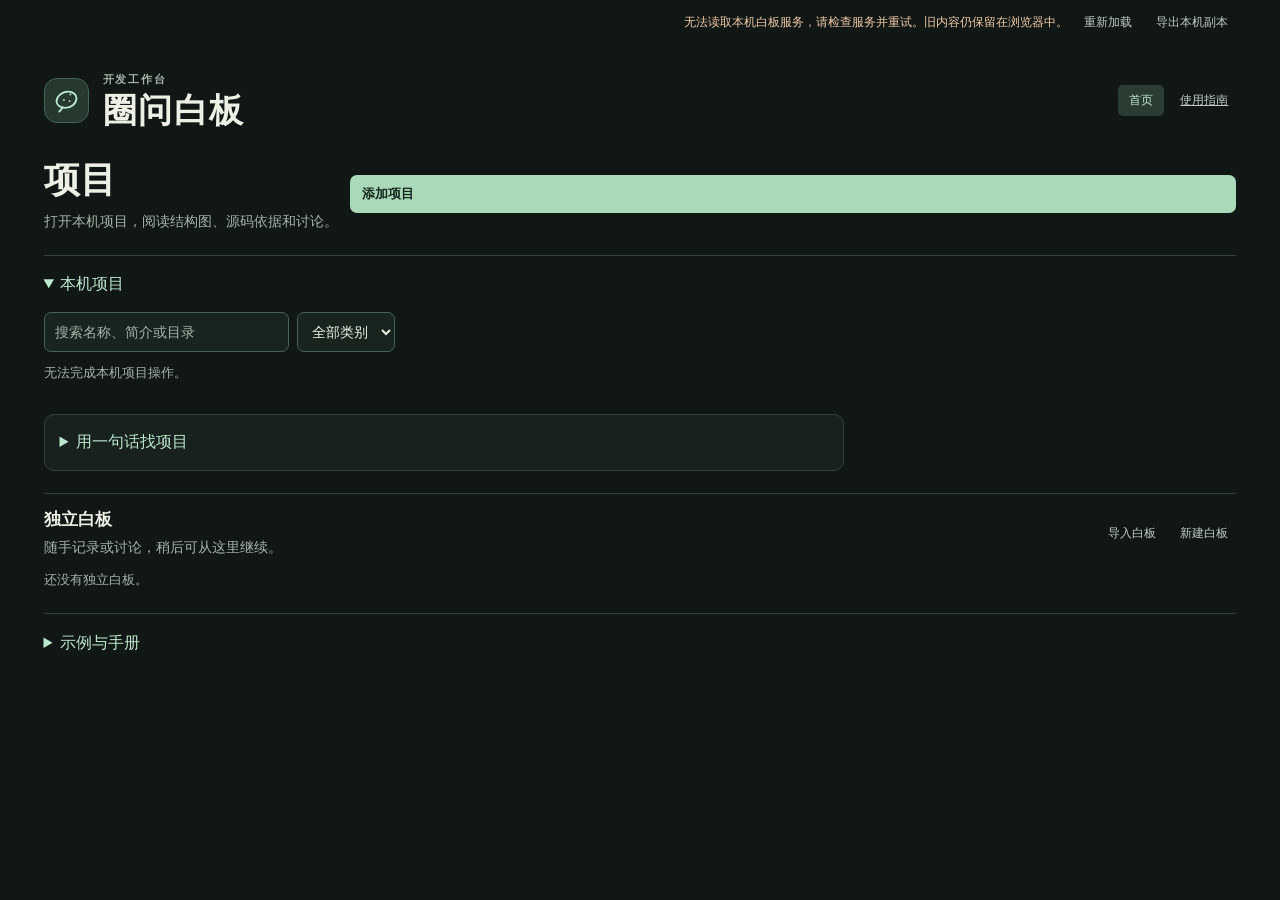
==== commit 87e93f65: "Make reading the only public whiteboard presentation" ====
--- a/index.html
+++ b/index.html
@@ -14,6 +14,7 @@
   <script defer src="experiment_data.js"></script>
   <script defer src="capability_data.js"></script>
   <script defer src="project_structure.js"></script>
+  <script defer src="module_diagram.js"></script>
   <script defer src="organization.js"></script>
   <script defer src="board_transfer.js"></script>
   <script defer src="run_gate.js"></script>
@@ -112,7 +113,7 @@
         <div class="board-repository-field">
           <label for="project-register-path">本机目录</label>
           <input id="project-register-path" type="text" maxlength="1024" placeholder="C:\Projects\my-repo" autocomplete="off" spellcheck="false" aria-describedby="project-register-hint" required>
-          <p id="project-register-hint" class="board-field-hint">填写已有项目的绝对路径，添加后可进入对应的项目画布。</p>
+          <p id="project-register-hint" class="board-field-hint">填写已有项目的绝对路径，添加后可打开项目白板。</p>
         </div>
         <div class="board-repository-field">
           <label for="project-register-description">项目简介（可选）</label>
@@ -236,7 +237,7 @@
       <header class="project-home-header">
         <div>
           <h2 id="local-projects-heading">项目</h2>
-          <p>打开本机项目，在项目画布中写下想法、读代码或继续讨论。</p>
+          <p>打开本机项目，阅读结构图、源码依据和讨论。</p>
         </div>
         <button id="home-add-project" class="submit-button" type="button" aria-haspopup="dialog" aria-controls="project-register-dialog">添加项目</button>
       </header>
@@ -290,55 +291,57 @@
         </ol>
       </nav>
       <h2 id="project-context-title"></h2>
-      <code id="project-context-directory"></code>
-      <nav id="project-context-views" class="activity-nav" aria-label="当前项目视图" hidden>
-        <a class="tool-button activity-canvas-link" data-project-view="canvas">项目画布</a>
-        <a class="tool-button activity-canvas-link" data-project-view="projects" hidden>子项目</a>
-        <a class="tool-button activity-canvas-link" data-project-view="graph">活动关系</a>
-        <a class="tool-button activity-canvas-link" data-project-view="actions">AI 动作</a>
-      </nav>
+      <details id="project-context-views" class="project-tools" hidden>
+        <summary class="research-button">项目资料</summary>
+        <div class="project-tools-menu">
+          <button class="research-button" type="button" data-project-view="projects" hidden>子项目</button>
+          <button class="research-button" type="button" data-project-view="actions" hidden>AI 动作</button>
+          <button class="research-button" type="button" data-project-view="directory">项目目录</button>
+        </div>
+      </details>
       <p id="project-context-error" role="alert" hidden></p>
     </section>
-    <main id="project-children" aria-labelledby="project-children-heading" hidden>
-      <p id="project-children-description"></p>
-      <h3 id="project-children-heading">子项目</h3>
-      <div id="project-children-cards" class="local-project-cards"></div>
-    </main>
-    <main id="workbench-activity" aria-labelledby="project-context-title" hidden>
-      <header class="activity-header">
-        <div><p class="activity-muted" data-activity="category"></p><h2 id="activity-title" data-activity="title"></h2></div>
-        <div class="activity-run"><strong data-activity="status"></strong><span data-activity="summary"></span></div>
+    <dialog id="project-info-drawer" aria-labelledby="project-info-title">
+      <header class="project-info-header">
+        <h2 id="project-info-title"></h2>
+        <button id="project-info-close" type="button" class="research-button" aria-label="关闭项目资料">关闭</button>
       </header>
-      <p class="activity-muted activity-captured" data-activity="captured"></p>
-      <div class="activity-layout">
-        <section data-activity="actions" aria-labelledby="activity-list-title">
-          <div class="activity-list-heading"><h3 id="activity-list-title" data-activity="list-title">动作记录</h3><button type="button" class="tool-button" data-activity="clear-filter" hidden>查看全部</button></div>
+      <section id="project-directory-info" hidden>
+        <code id="project-context-directory"></code>
+        <button type="button" class="research-button" id="project-info-open-folder">打开文件夹</button>
+        <p id="project-info-folder-status" role="status"></p>
+      </section>
+      <section id="project-children" aria-label="子项目" hidden>
+        <div id="project-children-cards"></div>
+      </section>
+      <section id="workbench-activity" aria-label="AI 动作" hidden>
+        <p class="activity-muted" data-activity="captured"></p>
+        <div class="activity-layout">
           <div class="activity-timeline" data-activity="timeline" role="group" aria-label="选择动作"></div>
-        </section>
-        <section class="activity-graph" data-activity="graph" aria-label="活动关系" hidden>
-          <strong class="activity-root" data-activity="root"></strong>
-          <div class="activity-branches" data-activity="branches" role="group" aria-label="选择项目卡片"></div>
-        </section>
-        <div class="activity-side">
-          <article class="activity-panel" data-activity="detail" aria-label="卡片详情" aria-live="polite"></article>
-          <section class="activity-panel" data-activity="guidance" aria-labelledby="activity-guidance-title" hidden>
-            <h3 id="activity-guidance-title">下一步由你指导</h3>
-            <div class="activity-options" data-activity="options" role="group" aria-label="指导建议"></div>
-            <label class="activity-editor" for="activity-instruction">给 AI 的指导草稿
-              <textarea id="activity-instruction" data-activity="instruction" rows="3" maxlength="2000"></textarea>
-            </label>
-            <div class="activity-footer"><button type="button" class="submit-button" data-activity="save">保存指导草稿</button><span data-activity="save-status" class="activity-muted" role="status"></span></div>
-          </section>
-        </div>
-      </div>
-    </main>
-    <main id="board-workspace" class="workspace">
+          <div class="activity-side">
+            <article class="activity-panel" data-activity="detail" aria-label="动作详情" aria-live="polite"></article>
+            <section class="activity-panel" data-activity="guidance" aria-labelledby="activity-guidance-title" hidden>
+              <h3 id="activity-guidance-title">指导下一步</h3>
+              <div class="activity-options" data-activity="options" role="group" aria-label="指导建议"></div>
+              <label class="activity-editor" for="activity-instruction">给 AI 的指导草稿
+                <textarea id="activity-instruction" data-activity="instruction" rows="3" maxlength="2000"></textarea>
+              </label>
+              <div class="activity-footer"><button type="button" class="research-button" data-activity="save">保存指导草稿</button><span data-activity="save-status" class="activity-muted" role="status"></span></div>
+            </section>
+          </div>
+        </div>
+      </section>
+    </dialog>
+    <main id="board-workspace" class="workspace" data-reading-only>
       <nav id="project-surface-nav" aria-label="项目工作区" hidden>
         <div class="project-surface-switch" role="group" aria-label="项目视图">
           <button id="project-surface-structure" type="button" aria-pressed="false">结构白板</button>
         </div>
         <span id="project-surface-card" hidden></span>
+        <button id="project-surface-opinion" type="button" class="research-button research-opinion-button" hidden>提意见让 AI 改</button>
         <button id="project-surface-edit" type="button" class="research-button research-edit-card" hidden>编辑当前卡片</button>
+        <button id="reading-answer" type="button" class="research-button" hidden>查看回答</button>
+        <div id="reading-search"></div>
         <span id="project-surface-status" role="status"></span>
       </nav>
       <dialog id="canvas-split-review" class="canvas-split-review" aria-labelledby="canvas-split-title">
@@ -353,6 +356,9 @@
         </form>
       </dialog>
       <section id="research-workspace" aria-label="资料阅读" hidden></section>
+      <div id="reading-start"></div>
+      <div id="reading-run-area" aria-label="AI 任务"></div>
+      <!-- Archived presentation markup supports old records and isolated renderer tests. -->
       <section class="canvas-panel" aria-label="白板实现说明">
         <header class="canvas-bar">
           <div class="canvas-name">
@@ -775,6 +781,40 @@
     </main>
   </div>
   <dialog id="project-card-drawer" aria-labelledby="workbench-card-form-title"></dialog>
+  <dialog id="reading-question" aria-labelledby="ask-title"></dialog>
+  <dialog id="project-diagram-drawer" aria-labelledby="module-diagram-heading">
+    <form id="module-diagram-form">
+      <header><h2 id="module-diagram-heading">编辑模块图</h2><p id="module-diagram-target"></p></header>
+      <label for="module-diagram-json">分区与连线（JSON）</label>
+      <textarea id="module-diagram-json" rows="20" spellcheck="false" required></textarea>
+      <p id="module-diagram-status" role="status"></p>
+      <footer>
+        <button id="module-diagram-close" type="button" class="research-button">取消</button>
+        <button type="submit" class="research-button research-opinion-button">保存模块图</button>
+      </footer>
+    </form>
+  </dialog>
+  <dialog id="project-opinion-drawer" aria-labelledby="structure-opinion-heading">
+    <form id="structure-opinion-form">
+      <header><h2 id="structure-opinion-heading">提意见让 AI 改</h2><p id="structure-opinion-target"></p></header>
+      <label for="structure-opinion-text">你希望改成什么样？</label>
+      <textarea id="structure-opinion-text" rows="4" maxlength="1800" required placeholder="例如，把这张卡改成面向使用者的说明。保留已有证据，把操作步骤说清楚。"></textarea>
+      <fieldset>
+        <legend>本次调整</legend>
+        <label><input type="radio" name="opinion-scope" value="card" checked> 仅当前卡</label>
+        <label><input type="radio" name="opinion-scope" value="branch"> 当前卡及下级</label>
+        <label><input type="radio" name="opinion-scope" value="children"> 新增下级</label>
+      </fieldset>
+      <p id="structure-opinion-status" role="status"></p>
+      <section id="structure-opinion-preview" aria-label="修改预览" hidden></section>
+      <footer>
+        <button id="structure-opinion-close" class="research-button" type="button">关闭</button>
+        <button id="structure-opinion-stop" class="research-button" type="button" hidden>停止生成</button>
+        <button id="structure-opinion-generate" class="research-button research-opinion-button" type="submit">生成修改预览</button>
+        <button id="structure-opinion-apply" class="research-button research-opinion-button" type="button" hidden>应用勾选的修改</button>
+      </footer>
+    </form>
+  </dialog>
   <script id="project-template-data" type="application/json">
     {
       "title": "圈问白板｜项目总览",
--- a/styles.css
+++ b/styles.css
@@ -155,66 +155,11 @@
 #local-project-link[aria-current="page"] { background: #2b3c33; color: var(--mint); }
 :is(#local-project-link, #close-project):focus-visible { outline: 2px solid var(--teal); outline-offset: 3px; }
 
-.activity-header, .activity-list-heading {
-  display: flex;
-  align-items: center;
-  justify-content: space-between;
-  flex-wrap: wrap;
-  gap: 10px;
-}
-.activity-header h2 { margin: 4px 0 0; font-size: clamp(24px, 3vw, 34px); line-height: 1.25; }
 #project-context > h2 { margin: 9px 0 3px; font-size: clamp(24px, 3vw, 34px); line-height: 1.25; }
-#project-context-directory { color: var(--muted); font: 12px/1.5 var(--mono); overflow-wrap: anywhere; }
 #project-context-error { color: #ffceac; }
 .project-breadcrumb ol { display: flex; flex-wrap: wrap; align-items: baseline; gap: 4px 9px; margin: 0; padding: 0; list-style: none; font-size: 13px; }
 .project-breadcrumb li + li::before { content: "/"; margin-inline-end: 9px; color: var(--muted); }
 .project-breadcrumb a, .local-project-descendants a { color: var(--mint); overflow-wrap: anywhere; text-underline-offset: 3px; }
-#project-children-description { margin: 0 0 18px; color: var(--muted); line-height: 1.6; }
-#project-children-heading { margin: 0 0 11px; font-size: 17px; }
-.activity-muted { color: var(--muted); font-size: 12px; margin: 0; }
-.activity-captured { margin-block: 6px 13px; }
-.activity-run { display: grid; gap: 3px; padding: 8px 11px; border-radius: 7px; background: #382d22; color: #f0cea7; font-size: 12px; }
-.activity-nav, .activity-options, .activity-footer { display: flex; align-items: center; flex-wrap: wrap; gap: 7px; }
-.activity-nav { margin: 17px 0 13px; padding-bottom: 11px; border-bottom: 1px solid var(--panel-border); }
-.activity-nav [aria-current="page"] { color: var(--mint); background: #263d32; border-color: #466454; }
-.activity-canvas-link { text-decoration: none; }
-.activity-layout { display: grid; grid-template-columns: minmax(0, 1.12fr) minmax(0, 1fr); align-items: start; gap: 14px; }
-.activity-side, .activity-timeline { display: grid; gap: 7px; }
-.activity-list-heading { min-height: 33px; margin-bottom: 5px; }
-.activity-list-heading h3, .activity-panel h3, .activity-panel p { margin: 0; }
-.activity-panel { display: grid; gap: 8px; padding: 13px; border: 1px solid var(--panel-border); border-radius: 10px; background: var(--surface); overflow-wrap: anywhere; }
-.activity-panel dl { display: grid; gap: 9px; margin: 0; }
-.activity-panel dt { font-size: 12px; font-weight: 650; color: var(--mint); }
-.activity-panel dd { margin: 2px 0 0; }
-.activity-panel code { display: block; margin-top: 4px; color: var(--muted); font: 12px/1.4 var(--mono); }
-.activity-panel ul { margin: 0; padding-left: 20px; }
-.activity-panel .tool-button, .activity-footer .submit-button { width: fit-content; flex: 0 0 auto; }
-.activity-event {
-  display: grid;
-  grid-template-columns: 42px minmax(0, 1fr) minmax(0, auto);
-  gap: 7px;
-  padding: 8px;
-  border: 1px solid transparent;
-  border-radius: 8px;
-  background: transparent;
-  color: inherit;
-  text-align: left;
-  overflow-wrap: anywhere;
-}
-.activity-event strong, .activity-event small { display: block; }
-.activity-event small, .activity-branch small { color: var(--muted); font-size: 12px; }
-.activity-event > small { text-align: right; }
-.activity-event:hover, .activity-event[aria-pressed="true"], .activity-branch[aria-pressed="true"] { background: #22372c; border-color: #466454; }
-.activity-graph { display: grid; gap: 12px; padding: 13px; border: 1px solid var(--panel-border); border-radius: 10px; background: radial-gradient(circle, var(--panel-border) 1px, transparent 1px) 0 0/14px 14px; }
-.activity-root { width: fit-content; padding: 8px 10px; border-radius: 7px; background: #263d32; color: var(--mint); }
-.activity-branches { display: grid; gap: 7px; margin-left: 8px; padding-left: 11px; border-left: 1px solid #527462; }
-.activity-branch { position: relative; display: flex; align-items: baseline; justify-content: space-between; flex-wrap: wrap; gap: 5px; padding: 7px 8px; border: 1px solid var(--panel-border); border-radius: 7px; color: inherit; background: var(--surface); text-align: left; }
-.activity-branch::before { content: ""; position: absolute; top: 50%; left: -12px; width: 11px; height: 1px; background: #527462; }
-.activity-editor { display: grid; gap: 4px; font-size: 12px; color: var(--muted); }
-.activity-editor textarea { width: 100%; padding: 7px; resize: vertical; border: 1px solid #466454; border-radius: 7px; color: #edf1e5; background: #111916; }
-@media (max-width: 700px) {
-  .activity-layout { grid-template-columns: 1fr; }
-}
 
 #board-actions {
   position: absolute;
--- a/research_board.css
+++ b/research_board.css
@@ -1,28 +1,128 @@
+/* Workbench palette (research view only): one ink, one muted, one hairline, one green.
+   Spacing steps: 8 / 12 / 16 / 24. Controls are 36px tall (44px on touch). */
 body.research-view {
   color-scheme: light;
   min-height: 100vh;
-  background: #f5f6f2;
-  color: #243a31;
-  --muted: #65766d;
+  background: #f4f6f1;
+  color: #20362c;
+  --muted: #566a5f;
   --mint: #245d48;
   --teal: #245d48;
   --surface: #fff;
-  --panel-border: #dde4dc;
-}
-.research-view .masthead { min-height: 74px; gap: 15px; }
-.research-view .masthead h1 { font-size: 23px; }
+  --panel-border: #d8e0d8;
+}
+.research-view .masthead { min-height: 64px; gap: 16px; }
+.research-view .brand { gap: 12px; }
+.research-view .masthead h1 { margin: 0; font-size: 20px; font-weight: 650; letter-spacing: .02em; line-height: 1.3; color: #20362c; }
 .research-view .masthead-kicker { display: none; }
-.research-view .brand-mark { width: 39px; height: 39px; }
+.research-view .brand-mark { width: 36px; height: 36px; border-color: #245d48; border-radius: 10px; background: #245d48; color: #fff; }
+.research-view .brand-mark svg { width: 24px; height: 24px; }
 .research-view .board-picker { display: none; }
-.research-view .workspace-nav .tool-button { color: #405d4d; }
-.research-view .workspace-nav .tool-button:hover { color: #243a31; background: #eaf1e9; }
-.research-view .connection-area { font-size: 12px; }
-.research-view #project-context-title, .research-view #project-context-directory { display: none; }
-.research-view .activity-nav { margin: 8px 0 14px; }
-.research-view .activity-nav .tool-button { color: #65766d; }
-.research-view .activity-nav [aria-current="page"] { color: #245d48; background: #eaf1e9; border-color: #c4d3c5; }
+.research-view:has(#board-workspace[data-reading-only]:not([hidden])) .board-picker:not([hidden]) { display: flex; }
+.research-view .workspace-nav .tool-button { min-height: 34px; padding-inline: 10px; border-radius: 8px; color: #36503f; font-size: 13px; }
+.research-view .workspace-nav .tool-button:hover { color: #20362c; background: #e6eee5; }
+.research-view .connection-area { font-size: 12px; color: #566a5f; }
+.research-view #project-context-title { display: none; }
+#project-context:not([hidden]) {
+  display: flex; flex-wrap: wrap; align-items: center; justify-content: space-between;
+  gap: 8px 12px; margin-bottom: 12px;
+}
+#project-context > h2 { order: 1; flex-basis: 100%; }
+.research-view #project-context:not(:has(.project-tools, .project-breadcrumb li + li, #project-context-error:not([hidden]))) { display: none; }
+.project-tools, .research-diagram-tools { position: relative; }
+.project-tools > summary, .research-diagram-tools > summary { list-style: none; cursor: pointer; user-select: none; }
+.project-tools > summary::-webkit-details-marker, .research-diagram-tools > summary::-webkit-details-marker { display: none; }
+.project-tools > summary::after, .research-diagram-tools > summary::after { content: "▾"; margin-left: 6px; font-size: 11px; color: #536c5e; }
+.project-tools[open] > summary, .research-diagram-tools[open] > summary { background: #eaf1e9; border-color: #8da593; }
+.project-tools-menu {
+  position: absolute; inset: calc(100% + 6px) 0 auto auto; z-index: 15;
+  display: grid; gap: 2px; min-width: 148px; padding: 4px; border: 1px solid #d3ddd3; background: #fff;
+  border-radius: 10px; box-shadow: 0 8px 24px rgb(36 58 49 / 16%);
+}
+.project-tools-menu > button { display: block; width: 100%; min-height: 36px; text-align: left; border-color: transparent; border-radius: 7px; white-space: nowrap; }
+.project-tools-menu > button:hover, .project-tools-menu > button:focus-visible { background: #eaf1e9; border-color: transparent; }
+.project-tools-menu > button[hidden] { display: none; }
+.project-tools:not([open]) > .project-tools-menu, .research-diagram-tools:not([open]) > .project-tools-menu { display: none; }
+/* One drawer language for info / card edit / opinion / diagram settings:
+   same paper, hairline, radius, shadow, 20px padding, sticky title row. */
+:is(#project-info-drawer, #project-card-drawer, #project-opinion-drawer, #project-diagram-drawer) {
+  box-sizing: border-box; position: fixed; inset: 12px 12px 12px auto; margin: 0;
+  max-height: calc(100dvh - 24px); overflow: auto; overscroll-behavior: contain;
+  padding: 20px; border: 1px solid #cfdacf; border-radius: 14px; background: #f9fbf8; color: #20362c;
+  box-shadow: 0 16px 48px rgb(32 54 44 / 26%);
+  font: 14px/1.6 Inter, "Segoe UI", "Microsoft YaHei", sans-serif;
+  --muted: #566a5f;
+}
+:is(#project-info-drawer, #project-card-drawer, #project-opinion-drawer, #project-diagram-drawer)::backdrop { background: rgb(32 54 44 / 24%); }
+:is(#project-info-drawer, #project-card-drawer, #project-opinion-drawer, #project-diagram-drawer) :is(h2, h3) { color: #20362c; line-height: 1.4; }
+:is(#project-info-drawer, #project-card-drawer, #project-opinion-drawer, #project-diagram-drawer) :focus-visible { outline: 2px solid #245d48; outline-offset: 2px; }
+#project-info-drawer { width: min(680px, calc(100vw - 24px)); }
+#project-info-drawer [hidden] { display: none; }
+.project-info-header {
+  position: sticky; top: -20px; z-index: 2; display: flex; align-items: center; justify-content: space-between; gap: 12px;
+  margin: -20px -20px 16px; padding: 14px 20px; border-bottom: 1px solid #dde5dc; background: #f9fbf8;
+}
+.project-info-header h2 { margin: 0; font-size: 18px; font-weight: 650; overflow-wrap: anywhere; }
+#project-directory-info { display: grid; justify-items: start; gap: 12px; }
+#project-directory-info code { max-width: 100%; padding: 8px 10px; border: 1px solid #d8e0d8; border-radius: 8px; background: #fff; overflow-wrap: anywhere; color: #36503f; font-size: 12.5px; }
+#project-info-folder-status { margin: 0; color: var(--muted); font-size: 13px; }
+#project-children-cards, .activity-side, .activity-timeline { display: grid; gap: 8px; min-width: 0; }
+/* Cards inside the drawer match diagram nodes: white paper, 9px radius, hairline, green when chosen. */
+.project-child-link, .activity-panel {
+  display: grid; gap: 8px; min-width: 0; padding: 12px 14px; border: 1px solid #d4ddd5;
+  border-radius: 9px; background: #fff; overflow-wrap: anywhere; box-shadow: 0 1px 2px rgb(36 58 49 / 6%);
+}
+.project-child-link a { color: #245d48; font-weight: 650; text-underline-offset: 3px; }
+.project-child-link p, .activity-muted, .activity-panel h3, .activity-panel p { margin: 0; }
+.project-child-link p { color: var(--muted); font-size: 13px; }
+.activity-muted, .activity-event small, .activity-editor { color: var(--muted); font-size: 12px; }
+.activity-panel h3 { font-size: 15px; font-weight: 650; }
+.activity-layout { display: grid; grid-template-columns: minmax(0, .85fr) minmax(0, 1.15fr); align-items: start; gap: 16px; margin-top: 12px; }
+.activity-timeline { max-height: min(62vh, 520px); overflow: auto; overscroll-behavior-y: contain; padding: 2px; margin: -2px; }
+.activity-event {
+  display: grid; grid-template-columns: minmax(0, 1fr) auto; gap: 2px 8px; min-height: 44px; padding: 10px 12px;
+  border: 1px solid #d4ddd5; border-radius: 9px; background: #fff; color: inherit; text-align: left; overflow-wrap: anywhere;
+  box-shadow: 0 1px 2px rgb(36 58 49 / 6%);
+}
+.activity-event > span:first-child { grid-column: 1 / -1; }
+.activity-event strong, .activity-event small { display: block; }
+.activity-event strong { font-size: 13.5px; font-weight: 650; line-height: 1.45; }
+.activity-event:hover { border-color: #8da593; }
+.activity-event[aria-pressed="true"] { background: #eaf1e9; border-color: #245d48; box-shadow: 0 0 0 1px #245d48; }
+.activity-panel dl { display: grid; gap: 12px; margin: 0; }
+.activity-panel dt { font-size: 12px; font-weight: 650; color: #245d48; }
+.activity-panel dd { margin: 2px 0 0; }
+.activity-panel code { display: block; margin-top: 4px; color: var(--muted); font-size: 12px; overflow-wrap: anywhere; }
+.activity-panel > button { justify-self: start; }
+.activity-options, .activity-footer { display: flex; gap: 8px; align-items: center; flex-wrap: wrap; }
+.activity-editor { display: grid; gap: 4px; }
+.activity-editor textarea { width: 100%; resize: vertical; padding: 9px 10px; border: 1px solid #bccdbf; border-radius: 8px; background: #fff; color: #20362c; font: inherit; font-size: 13.5px; }
+@media (max-width: 660px) {
+  /* Reading comes first on a phone: detail on top, a short bounded list below. */
+  .activity-layout { grid-template-columns: minmax(0, 1fr); gap: 12px; }
+  .activity-side { grid-row: 1; }
+  .activity-timeline { max-height: 32dvh; }
+}
 .research-view #board-workspace { display: block; }
-#board-workspace[data-research-active="true"] > :not(#research-workspace, #project-surface-nav) { display: none; }
+#board-workspace[data-research-active="true"] > :not(#research-workspace, #project-surface-nav, #reading-start, #reading-run-area) { display: none; }
+#board-workspace[data-reading-only] > :is(.canvas-panel, .context-panel) { visibility: hidden; }
+#reading-search, #reading-run-area { display: flex; align-items: center; flex-wrap: wrap; gap: 8px; }
+#reading-search:empty, #reading-start:empty, #reading-run-area:empty { display: none; }
+#reading-run-area > :is(#organization-status, #execution-trace, #running-questions) { flex-basis: 100%; }
+#reading-run-area #organization-status:empty { display: none; }
+#reading-start #empty-canvas-start { position: static; min-height: 230px; margin-block-end: 20px; }
+#reading-question {
+  box-sizing: border-box; width: min(560px, calc(100% - 24px)); max-height: calc(100dvh - 24px);
+  padding: 0; overflow: auto; border: 1px solid #cbd7ce; border-radius: 14px;
+  background: #fff; color: #20362c; color-scheme: light;
+}
+#reading-question::backdrop { background: rgb(24 42 34 / 30%); }
+#reading-question #ask-popover { position: static; width: 100%; box-shadow: none; }
+#reading-question #ask-composer {
+  border: 0; border-radius: 0; background: #fff; color: #20362c; --muted: #566a5f;
+}
+#reading-question .ask-heading h3 { color: #20362c; }
+#reading-question #ask-scope { max-height: 92px; overflow: auto; color: #36503f; background: #f2f6f1; }
 #project-surface-nav {
   position: sticky; top: 8px; z-index: 12;
   display: flex; grid-column: 1 / -1; align-items: center; gap: 8px 14px; flex-wrap: wrap;
@@ -31,42 +131,42 @@
   font: 13px/1.5 Inter, "Segoe UI", "Microsoft YaHei", sans-serif;
 }
 #project-surface-nav[hidden], #project-surface-card[hidden], #project-surface-edit[hidden] { display: none; }
-#project-surface-nav:not([hidden]) ~ .canvas-panel #presentation-cards { display: none; }
 .project-surface-switch { display: flex; align-items: center; gap: 2px; padding: 2px; border-radius: 6px; background: #e5eee6; }
 .project-surface-switch button { padding: 5px 11px; border: 0; border-radius: 5px; font: inherit; background: transparent; color: #3d614e; }
 .project-surface-switch button:hover, .project-surface-switch button[aria-pressed="true"] { background: #fff; color: #193e2c; }
 .project-surface-switch button[aria-pressed="true"] { box-shadow: 0 1px 3px #28453422; font-weight: 650; }
 #project-surface-card { min-width: 0; overflow-wrap: anywhere; color: #3d614e; }
 #project-surface-card::before { content: "当前卡片 · "; color: #536c5e; }
-#project-surface-edit { padding: 4px 10px; }
 #project-surface-status { color: #245d48; }
 #project-surface-status:empty { display: none; }
+#project-surface-nav.project-compact-navigation { position: static; margin-bottom: 6px; padding: 0; border: 0; background: transparent; }
+.project-compact-navigation > :not(#project-surface-status),
+#project-surface-nav.project-compact-navigation:not(:has(#project-surface-status:not(:empty))) { display: none; }
 .research-structure-actions { display: flex; flex-wrap: wrap; gap: 8px; }
-.research-edit-card { border-color: #a9c3af; background: #eaf3eb; font-weight: 600; }
-#project-card-drawer {
-  box-sizing: border-box; position: fixed; inset: 14px 14px 14px auto; margin: 0;
-  width: min(440px, calc(100vw - 28px)); max-height: calc(100dvh - 28px); overflow-y: auto;
-  padding: 20px; border: 1px solid #bfd0c2; border-radius: 12px; background: #f8faf7; color: #243a31;
-  box-shadow: 0 14px 48px #172d2540;
-}
-#project-card-drawer::backdrop { background: #283c3428; }
+.research-button.research-edit-card { border-color: #b6c9b9; background: #eaf1e9; color: #1d4a38; }
+#project-card-drawer { width: min(440px, calc(100vw - 24px)); }
 #project-card-drawer .project-section { margin: 0; padding: 0; border: 0; }
-#project-card-drawer h3 { color: #243a31; font-size: 18px; }
+#project-card-drawer h3 { font-size: 18px; font-weight: 650; }
 #project-card-drawer label, #project-card-drawer #workbench-card-status { color: #36594a; }
-#project-card-drawer :is(input, textarea, select, .tool-button) { background: #fff; color: #243a31; border-color: #b8cabc; }
+#project-card-drawer :is(input, textarea, select, .tool-button) { min-height: 36px; border: 1px solid #bccdbf; border-radius: 8px; background: #fff; color: #20362c; }
+#project-card-drawer textarea { min-height: 0; padding: 9px 10px; }
 #project-card-drawer #save-workbench-card { background: #245d48; border-color: #245d48; color: #fff; }
-#project-card-drawer :focus-visible, .project-surface-switch :focus-visible { outline: 2px solid #245d48; outline-offset: 2px; }
+.project-surface-switch :focus-visible { outline: 2px solid #245d48; outline-offset: 2px; }
 @media (max-width: 660px) {
   #project-surface-nav { display: grid; grid-template-columns: minmax(0, 1fr) auto; margin-bottom: 8px; }
   #project-surface-nav .project-surface-switch { grid-column: 1 / -1; justify-self: start; }
   #project-surface-card { overflow: hidden; text-overflow: ellipsis; white-space: nowrap; }
   #project-surface-status { grid-column: 1 / -1; }
-  #project-card-drawer { inset: auto 8px 8px; width: calc(100vw - 16px); max-height: calc(100dvh - 16px); padding: 15px; }
+  /* All four drawers become the same bottom sheet on a phone. */
+  :is(#project-info-drawer, #project-card-drawer, #project-opinion-drawer, #project-diagram-drawer) {
+    inset: auto 8px 8px; width: calc(100vw - 16px); max-height: calc(100dvh - 16px); padding: 16px; border-radius: 14px;
+  }
+  .project-info-header { top: -16px; margin: -16px -16px 14px; padding: 12px 16px; }
 }
 #research-workspace {
-  --research-ink: #243a31;
-  --research-muted: #65766d;
-  --research-line: #dde4dc;
+  --research-ink: #20362c;
+  --research-muted: #566a5f;
+  --research-line: #d8e0d8;
   --research-green: #245d48;
   --research-tint: #eaf1e9;
   --research-alert: #875327;
@@ -76,6 +176,16 @@
   padding-bottom: 20px;
 }
 #research-workspace h2, #research-workspace h3, #research-workspace p, #research-workspace figure { margin: 0; }
+.research-module-board { min-width: 0; scroll-margin-block-start: 14px; }
+.research-module-board + .research-module-board { margin-block-start: 24px; }
+.research-module-bridge {
+  display: flex; align-items: center; justify-content: center; flex-wrap: wrap; gap: 4px 10px;
+  margin-block-end: 22px; padding: 8px 12px; border-block: 1px solid var(--research-line);
+  background: #eaf1e9; color: var(--research-green);
+}
+.research-module-bridge[hidden] { display: none; }
+.research-module-arrow { color: var(--research-green); font-weight: 650; }
+.research-module-destination { font-weight: 650; }
 #research-workspace h2 { font-size: clamp(21px, 3vw, 28px); line-height: 1.4; }
 #research-workspace h3 { font-size: 16px; line-height: 1.5; }
 .research-muted { color: var(--research-muted); }
@@ -97,18 +207,37 @@
 .research-heading > div:first-child { flex: 1 1 440px; min-width: 0; }
 .research-heading > div > p { margin-top: 5px !important; max-width: 85ch; white-space: pre-wrap; }
 .research-heading-actions { justify-content: flex-end; }
+/* The only button: 36px, white, hairline. Green fill is reserved for the one primary action. */
 .research-button {
-  border: 1px solid #dde4dc;
-  border-radius: 7px;
+  display: inline-flex; align-items: center; justify-content: center;
+  min-height: 36px;
+  border: 1px solid #cfdacf;
+  border-radius: 8px;
   background: #fff;
-  color: #243a31;
-  padding: 7px 12px;
+  color: #20362c;
+  padding: 0 14px;
   font: inherit;
-}
-.research-button:hover { border-color: #8da593; }
+  font-size: 13px;
+  line-height: 1.3;
+  white-space: nowrap;
+}
+.research-button:hover { border-color: #8da593; background: #f4f8f3; }
+.research-button:focus-visible { outline: 2px solid #245d48; outline-offset: 2px; }
+.research-button:disabled { opacity: .5; }
+.research-button[hidden] { display: none; }
 .research-tabs { display: flex; flex-wrap: wrap; gap: 20px; border-bottom: 1px solid var(--research-line); margin: 17px 0 18px; }
 .research-tab { padding: 8px 1px; border: 0; border-bottom: 2px solid transparent; background: transparent; color: var(--research-muted); }
 .research-tab[aria-selected="true"] { border-bottom-color: var(--research-green); color: var(--research-green); }
+.research-compact .research-breadcrumb { margin-bottom: 8px; }
+.research-compact .research-heading { align-items: center; margin-bottom: 16px; }
+.research-compact .research-heading h2 { font-size: clamp(20px, 2.4vw, 24px); font-weight: 650; line-height: 1.35; }
+.research-compact .research-heading > div > p { margin-top: 4px !important; max-width: 72ch; font-size: 14px; }
+.research-compact .research-heading-actions { align-items: center; gap: 8px; }
+.research-compact .research-structure { gap: 12px; }
+/* Quiet palette: every zone is the same pale paper; only the entry zone is a touch greener and feedback a touch warmer. */
+.research-compact .research-structure .research-zone { --zone-tint: #f1f4ef; --zone-line: #d6dfd6; }
+.research-compact .research-structure .research-zone[data-role="entry"] { --zone-tint: #e9f0ea; --zone-line: #c5d5c8; }
+.research-compact .research-structure .research-zone[data-role="feedback"] { --zone-tint: #f4f2ec; --zone-line: #ddd6c6; }
 .research-grid { display: grid; grid-template-columns: repeat(2, minmax(0, 1fr)); gap: 18px; }
 .research-capability { margin: 20px 0; padding: 18px; border: 1px solid var(--research-line); border-radius: 10px; background: #fff; }
 .research-capability-fields { display: grid; grid-template-columns: 5em minmax(0, 1fr); gap: 8px 16px; margin: 14px 0 0; }
@@ -317,20 +446,38 @@
 
 /* Project structure: zones of different weight, nodes that are real cards, labelled links drawn in SVG. */
 .research-structure { display: grid; gap: 16px; --edge-main: #416b55; --edge-side: #5f7f95; --edge-back: #875327; }
-.research-structure-header { display: flex; flex-wrap: wrap; align-items: flex-end; justify-content: space-between; gap: 10px 24px; }
-.research-structure-header > div { flex: 1 1 360px; min-width: 0; }
-.research-structure-legend { display: flex; flex-wrap: wrap; gap: 6px 16px; margin: 0; padding: 0; list-style: none; font-size: 12px; color: var(--research-muted); }
-.research-structure-legend li { display: flex; align-items: center; gap: 7px; }
+.research-structure-header { display: flex; flex-wrap: wrap; align-items: center; justify-content: space-between; gap: 8px 24px; }
+.research-structure-header > div { flex: 1 1 280px; min-width: 0; }
+.research-structure-header h3 { font-size: 15px; font-weight: 650; color: var(--research-ink); }
+.research-structure-legend { display: flex; flex-wrap: wrap; gap: 4px 16px; margin: 0; padding: 0; list-style: none; font-size: 12px; color: var(--research-muted); }
+.research-structure-legend li { display: flex; align-items: center; gap: 8px; }
 .research-structure-legend i { width: 26px; height: 0; border-top: 2px solid var(--edge-main); }
 .research-structure-legend [data-kind="side"] i { border-top: 2px dashed var(--edge-side); }
 .research-structure-legend [data-kind="back"] i { border-top: 2px dotted var(--edge-back); }
-.research-structure-scroll { overflow-x: auto; border: 1px solid var(--research-line); border-radius: 14px; background: #fbfcf9; }
+/* The graph is the focus: the one framed surface on the page, hairline and a very light lift. */
+.research-structure-scroll {
+  box-sizing: border-box; overflow: auto; border: 1px solid #d3ddd3; border-radius: 14px; background: #fbfcfa;
+  box-shadow: 0 1px 2px rgb(36 58 49 / 5%), 0 10px 24px -18px rgb(36 58 49 / 35%);
+  scrollbar-width: none; overflow-anchor: none; cursor: grab;
+}
+.research-structure-scroll.is-panning { cursor: grabbing; user-select: none; }
+.research-camera-world { position: relative; overflow: clip; }
+.research-camera-tools { display: inline-flex; gap: 2px; align-items: center; }
+.research-camera-tools > button { min-width: 32px; padding-inline: 8px; font-variant-numeric: tabular-nums; }
 .research-structure-scroll:focus-visible { outline: 2px solid var(--research-green); outline-offset: 2px; }
 .research-structure-stage {
+  position: absolute;
+  transform-origin: top left;
+}
+.research-structure-chart {
   position: relative;
   box-sizing: border-box;
   padding: var(--structure-top, 28px) 107px var(--structure-bottom, 28px) 24px;
   min-width: calc(var(--structure-lanes, 3) * 185px + (var(--structure-lanes, 3) - 1) * 112px + 131px);
+}
+.research-inline-chart {
+  padding-inline: 8px 68px;
+  min-width: calc(var(--structure-lanes) * 136px + (var(--structure-lanes) - 1) * 54px + 76px);
 }
 .research-structure-lines { position: absolute; z-index: 1; inset: 0; pointer-events: none; overflow: visible; }
 .research-structure-grid { position: relative; display: grid; column-gap: 112px; align-items: stretch; }
@@ -345,17 +492,18 @@
 .research-zone[data-role="feedback"] { --zone-tint: #f7efe9; --zone-line: #e2cdbd; }
 .research-zone[data-size="small"] { padding: 10px; border-radius: 11px; }
 .research-zone[data-size="large"] { padding: 20px 18px; border-radius: 18px; border-width: 1.5px; }
-.research-zone > header { display: grid; gap: 1px; margin-bottom: 10px; }
+.research-zone > header { display: grid; gap: 2px; margin-bottom: 12px; }
+.research-zone > header > p { display: -webkit-box; -webkit-line-clamp: 2; -webkit-box-orient: vertical; overflow: hidden; overflow-wrap: anywhere; line-height: 1.5; }
 .research-zone-role { color: var(--research-muted); font-size: 11px; letter-spacing: .08em; }
-.research-zone h4 { margin: 0; font-size: 15px; line-height: 1.4; color: #1f3a2d; }
-.research-zone[data-size="large"] h4 { font-size: 18px; }
+.research-zone h4 { margin: 0; font-size: 15px; font-weight: 650; line-height: 1.4; color: #1c3328; overflow-wrap: anywhere; }
+.research-zone[data-size="large"] h4 { font-size: 16px; }
 .research-zone[data-size="small"] h4 { font-size: 14px; }
 .research-zone-nodes { display: grid; gap: 26px; }
 .research-snode {
   position: relative; z-index: 2;
-  display: grid; gap: 3px; width: 100%; padding: 9px 11px; border: 1px solid #d4ddd5; border-radius: 9px;
+  display: grid; align-content: start; gap: 3px; width: 100%; padding: 10px 12px; border: 1px solid #d4ddd5; border-radius: 9px;
   background: #fff; color: var(--research-ink); font: inherit; text-align: left; overflow-wrap: anywhere; cursor: pointer;
-  box-shadow: 0 1px 2px rgb(36 58 49 / 6%);
+  box-shadow: 0 1px 2px rgb(36 58 49 / 6%); transition: border-color .12s, box-shadow .12s, background-color .12s;
 }
 .research-snode-wrap { position: relative; }
 .research-snode-wrap:has(.research-snode-more) .research-snode strong { padding-inline-end: 23px; }
@@ -387,9 +535,16 @@
 .research-context-item:hover, .research-context-item:focus-visible { background: #eaf1e9; outline: none; }
 .research-context-item:focus-visible { box-shadow: inset 0 0 0 2px #245d48; }
 @media (pointer: coarse) { .research-context-item { padding: 12px 14px; } }
-.research-snode strong { font-size: 13.5px; font-weight: 650; line-height: 1.45; }
-.research-snode span { color: var(--research-muted); font-size: 12px; line-height: 1.5; }
-.research-snode:hover { border-color: #8da593; }
+.research-snode strong {
+  display: -webkit-box; -webkit-line-clamp: 2; -webkit-box-orient: vertical; overflow: hidden;
+  color: #1c3328; font-size: 13.5px; font-weight: 650; line-height: 1.45;
+}
+/* Title, then at most two lines of explanation: every node reads as the same small block. */
+.research-snode span {
+  display: -webkit-box; -webkit-line-clamp: 2; -webkit-box-orient: vertical; overflow: hidden;
+  color: var(--research-muted); font-size: 12px; line-height: 1.5;
+}
+.research-snode:hover { border-color: #8da593; box-shadow: 0 1px 2px rgb(36 58 49 / 8%), 0 4px 10px -6px rgb(36 58 49 / 28%); }
 .research-snode-wrap.is-context-target .research-snode { box-shadow: 0 0 0 2px var(--research-green); }
 .research-snode:focus-visible { outline: 2px solid var(--research-green); outline-offset: 2px; }
 .research-snode[aria-pressed="true"] { border-color: var(--research-green); background: var(--research-tint); box-shadow: 0 0 0 1px var(--research-green); }
@@ -400,28 +555,73 @@
 .research-arrow-side { fill: var(--edge-side); }
 .research-arrow-back { fill: var(--edge-back); }
 .research-edge-label { pointer-events: auto; cursor: pointer; transition: opacity .15s; }
-.research-edge-label rect { fill: #fff; stroke: #cbd8ce; }
-.research-edge-label text { fill: #35533f; font-size: 11px; }
+.research-edge-label rect { fill: #fff; stroke: #c5d3c8; }
+.research-edge-label text { fill: #2f4a3b; font-size: 11px; }
 .research-edge-label-side text { fill: #3f5f75; }
 .research-edge-label-back text { fill: var(--edge-back); }
 .research-edge-label:hover rect { stroke: var(--research-green); }
-.research-structure.has-focus .research-edge:not(.is-lit), .research-structure.has-focus .research-edge-label:not(.is-lit) { opacity: .48; }
+.research-structure-chart.has-focus > .research-structure-lines :is(.research-edge, .research-edge-label):not(.is-lit) { opacity: .48; }
 .research-edge.is-lit { stroke-width: 2.4; }
-.research-structure-detail { display: grid; gap: 10px; padding: 18px 20px; border: 1px solid var(--research-line); border-radius: 12px; background: #fff; }
+.research-structure-detail { display: grid; gap: 8px; padding: 16px 20px; border: 1px solid #d3ddd3; border-radius: 12px; background: #fff; }
+.research-structure-detail h3 { font-size: 16px; font-weight: 650; }
 .research-structure-detail .research-kicker { margin: 0; }
 .research-structure-detail .research-description { white-space: pre-wrap; max-width: 80ch; }
+/* Card reading pane: space is reserved from first paint, so selecting or closing never moves the graph. */
+.research-structure-layout {
+  display: grid; grid-template-columns: minmax(0, 1fr) clamp(320px, 26vw, 400px); gap: 16px; align-items: start; min-width: 0;
+}
+.research-structure-pane {
+  position: sticky; top: 12px; box-sizing: border-box; min-width: 0; height: min(var(--structure-pane-height, 60dvh), 100dvh - 24px);
+  overflow: auto; overflow-anchor: none; overscroll-behavior: contain; scrollbar-width: thin; scrollbar-color: #b6c9b9 transparent;
+  border: 1px solid #d3ddd3; border-radius: 14px; background: #fff;
+  box-shadow: 0 1px 2px rgb(36 58 49 / 5%), 0 10px 24px -18px rgb(36 58 49 / 35%);
+}
+.research-structure-pane .research-structure-detail { border: 0; border-radius: 0; background: transparent; padding: 16px 18px; min-width: 0; }
+.research-structure-pane .research-structure-detail .research-description { max-width: none; overflow-wrap: anywhere; }
+.research-structure-pane .research-evidence { grid-template-columns: minmax(0, 1fr); }
+.research-structure-pane .research-metrics { grid-template-columns: repeat(auto-fit, minmax(min(100%, 140px), 1fr)); gap: 8px; }
+.research-structure-pane .research-metric { padding: 10px; }
+.research-structure-pane .research-metric strong { font-size: 21px; }
+.research-structure-pane .research-table-wrap { min-width: 0; max-width: 100%; }
+/* Experiment detail: key numbers and thumbnails first, long text collapsed. */
+.research-key { display: grid; gap: 6px; min-width: 0; }
+.research-key > * { margin: 0; }
+.research-key-metrics { display: grid; grid-template-columns: repeat(auto-fit, minmax(min(100%, 130px), 1fr)); gap: 8px; }
+.research-key-metric { display: grid; gap: 2px; padding: 8px 10px; background: var(--research-tint); border: 1px solid var(--research-line); border-radius: 8px; font-variant-numeric: tabular-nums; min-width: 0; overflow-wrap: anywhere; }
+.research-key-metric strong { font-size: 21px; font-weight: 600; }
+.research-key .research-finding { padding-block: 0; }
+.research-key .research-caveat { padding: 6px 10px; margin-block: 0 !important; font-size: 13px; }
+.research-thumbs { display: grid; grid-template-columns: repeat(auto-fill, minmax(64px, 1fr)); gap: 6px; min-width: 0; }
+.research-thumbs .research-image-button { width: 100%; min-height: 44px; border: 1px solid var(--research-line); border-radius: 6px; overflow: hidden; cursor: zoom-in; }
+.research-thumbs .research-thumbnail { width: 100%; height: auto; aspect-ratio: 4 / 3; object-fit: contain; border: 0; border-radius: 0; background: #fff; }
+.research-thumbs .research-image-button:hover, .research-thumbs .research-image-button:focus-visible { border-color: var(--research-accent, #3d6b55); outline: 2px solid var(--research-accent, #3d6b55); outline-offset: 1px; }
+.research-experiment-notes > .research-description { margin: 8px 0 0; }
+.research-experiment-table .research-comparison { margin-block: 10px 0; }
+.research-key:empty { display: none; }
+.research-structure-pane-bar { display: none; }
+@media (max-width: 760px) {
+  .research-structure-layout { display: block; }
+  .research-structure-pane { display: none; }
+  .research-structure-pane.is-open {
+    display: block; position: fixed; z-index: 30; left: 8px; right: 8px; bottom: 8px; top: auto;
+    height: auto; max-height: 46vh; max-height: 46dvh; border-radius: 14px; background: #fbfcfa;
+    box-shadow: 0 -2px 6px rgb(36 58 49 / 10%), 0 14px 32px -8px rgb(36 58 49 / 40%);
+  }
+  .research-structure.has-sheet { padding-bottom: 46vh; padding-bottom: 46dvh; }
+  .research-structure-pane-bar {
+    position: sticky; top: 0; z-index: 1; display: flex; align-items: center; justify-content: space-between; gap: 8px;
+    padding: 6px 8px 6px 16px; background: #eef3ee; border-bottom: 1px solid #d3ddd3; font-size: 13px; color: var(--research-ink);
+  }
+  .research-structure-pane-bar strong { min-width: 0; overflow: hidden; text-overflow: ellipsis; white-space: nowrap; font-weight: 650; }
+  .research-structure-pane-close { flex: none; width: 36px; height: 36px; border: 0; border-radius: 8px; background: transparent; color: var(--research-ink); font-size: 16px; cursor: pointer; }
+  .research-structure-pane-close:hover { background: #dce9de; }
+  .research-structure-pane-close:focus-visible { outline: 2px solid var(--research-green); outline-offset: 1px; }
+}
 .research-structure-near { display: grid; gap: 2px; margin: 0; padding: 0; list-style: none; font-size: 13px; }
 .research-structure-enter { justify-self: start; }
 .research-structure-relation-list { display: grid; gap: 6px; margin: 10px 0 2px; padding-left: 20px; font-size: 13px; color: var(--research-ink); }
 .research-structure-relation-list .research-card-title { color: var(--research-green); }
-@media (max-width: 760px) {
-  .research-structure-scroll { border: 0; background: transparent; overflow: visible; }
-  .research-structure-stage { min-width: 0; padding: 0; }
-  .research-structure-lines { display: none; }
-  .research-structure-grid { grid-template-columns: minmax(0, 1fr) !important; row-gap: 14px; }
-  .research-structure-lane { gap: 14px; }
-}
-/* In-place editing: node tools, expandable real child cards, in-zone reordering. */
+/* Card tools and ordering within a diagram zone. */
 .research-structure-live { position: absolute; width: 1px; height: 1px; margin: -1px; overflow: hidden; clip-path: inset(50%); white-space: nowrap; }
 .research-snode-tools {
   position: absolute; top: 4px; right: 4px; z-index: 3; display: flex; align-items: center; gap: 1px; padding: 1px;
@@ -435,15 +635,13 @@
 .research-snode[aria-pressed="true"] ~ .research-snode-tools,
 .research-snode-wrap.is-lifted > .research-snode-tools,
 .research-snode-wrap.is-context-target > .research-snode-tools { opacity: 1; }
-.research-snode-tools button, .research-sub-tools button {
+.research-snode-tools button {
   width: 26px; height: 26px; padding: 0; border: 0; border-radius: 7px; background: transparent;
   color: var(--research-muted); font: inherit; font-size: 15px; line-height: 1; cursor: pointer; position: static; opacity: 1;
 }
-.research-snode-tools button:hover, .research-sub-tools button:hover,
+.research-snode-tools button:hover,
 .research-snode-handle[aria-pressed="true"] { background: var(--research-tint); color: var(--research-ink); }
-.research-snode-tools button:focus-visible, .research-sub-tools button:focus-visible,
-.research-sub-toggle:focus-visible, .research-snode-expand:focus-visible, .research-sub-title:focus-visible,
-.research-sub-ref:focus-visible { outline: 2px solid var(--research-green); outline-offset: 1px; }
+.research-snode-tools button:focus-visible, .research-snode-drill:focus-visible { outline: 2px solid var(--research-green); outline-offset: 1px; }
 .research-snode-handle { cursor: grab !important; touch-action: none; }
 .research-snode-wrap.is-lifted { z-index: 4; position: relative; filter: drop-shadow(0 4px 10px rgb(36 58 49 / 22%)); }
 .research-snode-wrap.is-lifted .research-snode { border-color: var(--research-green); border-style: dashed; }
@@ -455,46 +653,81 @@
 }
 .research-snode-wrap.is-drop-before::before { top: -7px; }
 .research-zone-nodes.is-drop-end::after { bottom: -7px; }
+/* The same relation graph renders an overview and every scoped module. */
+.research-structure-chart:not(.has-links) { padding-inline-end: 24px; }
+.research-structure-chart.is-single-lane { min-width: 0; }
+.research-inline-chart:not(.has-links) { min-width: calc(var(--structure-lanes) * 136px + (var(--structure-lanes) - 1) * 54px + 16px); padding-inline-end: 8px; }
+.research-inline-chart > .research-structure-grid { column-gap: 54px; }
+.research-inline-chart > .research-structure-grid > .research-structure-lane { gap: 12px; }
+.research-inline-chart > .research-structure-grid > .research-structure-lane > .research-zone { padding: 9px; border-radius: 9px; }
+.research-inline-module {
+  box-sizing: border-box; margin-top: 6px; min-width: 0; padding: 8px; border: 1px solid #bcccbf;
+  border-radius: 10px; background: #fbfcfa;
+}
+.research-inline-heading { margin: 0; color: var(--research-green); font-size: 12px; font-weight: 650; }
+.research-inline-relations { display: flex; flex-wrap: wrap; align-items: center; gap: 6px; font-size: 11px; }
 .research-snode-expand {
-  display: block; width: 100%; margin-top: 3px; padding: 2px 6px; border: 0; border-radius: 6px; background: transparent;
-  color: var(--research-muted); font: inherit; font-size: 11.5px; text-align: left; cursor: pointer;
-}
-.research-snode-expand:hover { background: var(--research-tint); color: var(--research-ink); }
-/* Parent/child = thin grey indented rule, clearly unlike the labelled, arrowed relation links. */
-.research-subtree { position: relative; z-index: 2; display: grid; gap: 2px; margin: 4px 0 0 9px; padding: 0 0 0 10px;
-  list-style: none; border-left: 1px solid #c3cdc5; }
-.research-subtree-host .research-subtree-host { margin: 0; }
-.research-subcard { position: relative; margin: 0; padding: 0; }
-.research-subcard::before { content: ""; position: absolute; left: -10px; top: 15px; width: 8px; border-top: 1px solid #c3cdc5; }
-.research-subrow { position: relative; display: flex; align-items: center; gap: 2px; min-height: 30px; padding: 0 2px; border-radius: 7px; background: rgb(255 255 255 / 85%); }
-.research-subrow:hover, .research-subrow.is-context-target { background: var(--research-tint); }
-.research-subrow.is-context-target { box-shadow: 0 0 0 2px var(--research-green); }
-.research-sub-toggle, .research-sub-spacer { flex: none; width: 22px; height: 24px; padding: 0; }
-.research-sub-toggle { border: 0; border-radius: 6px; background: transparent; color: var(--research-muted); font: inherit; font-size: 12px; cursor: pointer; }
-.research-sub-title {
-  flex: 1 1 auto; min-width: 0; padding: 4px 4px; border: 0; border-radius: 6px; background: transparent; color: var(--research-ink);
-  font: inherit; font-size: 12.5px; line-height: 1.4; text-align: left; overflow-wrap: anywhere; cursor: pointer;
-}
-.research-sub-title[aria-pressed="true"] { background: var(--research-tint); box-shadow: inset 2px 0 0 var(--research-green); font-weight: 650; }
-.research-sub-ref { flex: none; padding: 1px 6px; border-radius: 999px; background: #eef2f6; color: var(--research-muted); font-size: 10.5px; white-space: nowrap; }
-.research-sub-tools { flex: none; display: flex; opacity: 0; transition: opacity .12s; }
-.research-subrow:hover > .research-sub-tools, .research-sub-tools:focus-within,
-.research-subrow:focus-within > .research-sub-tools, .research-subrow.is-context-target > .research-sub-tools { opacity: 1; }
-.research-structure-legend [data-kind="child"] i { border-top: 1px solid #9aa89d; border-left: 1px solid #9aa89d; height: 8px; width: 14px; }
-@media (hover: none), (pointer: coarse) {
-  .research-snode-tools, .research-sub-tools { opacity: 1; }
-  .research-snode-tools button, .research-sub-tools button, .research-sub-toggle { width: 36px; height: 36px; font-size: 18px; }
-  .research-snode-wrap:has(.research-snode-more) .research-snode { padding-right: 112px; }
-  .research-sub-title, .research-snode-expand { min-height: 36px; }
-  .research-sub-spacer { width: 12px; }
+  display: inline-grid; place-items: center; vertical-align: middle; margin: 4px 0 0 5px;
+  width: 25px; height: 25px; padding: 0; border: 1px solid #b9cbbf; border-radius: 6px;
+  color: var(--research-green); background: #f7faf7; font-size: 17px; line-height: 1; cursor: pointer; opacity: 0;
+}
+.research-snode-wrap:hover > .research-snode-expand,
+.research-snode-wrap:focus-within > .research-snode-expand,
+.research-snode-expand[aria-expanded="true"] { opacity: 1; }
+.research-snode-expand:hover { background: #dce9de; }
+.research-snode-expand:focus-visible { outline: 2px solid var(--research-green); outline-offset: 1px; }
+.research-structure-scroll { overscroll-behavior-inline: contain; }
+.research-structure-header > .research-structure-controls {
+  flex: 0 1 auto; display: flex; flex-wrap: wrap; gap: 8px 16px; align-items: center;
+}
+.research-snode-drill {
+  display: inline-flex; align-items: center; margin-top: 4px; padding: 4px 6px;
+  border: 0; border-radius: 5px; color: var(--research-green); background: transparent;
+  font: inherit; font-size: 11.5px; cursor: pointer;
+}
+.research-snode-drill:hover { background: #dce9de; }
+.research-snode-drill.is-followed { background: #eef5ed; }
+@media (max-width: 760px), (hover: none), (pointer: coarse) {
+  .research-snode-wrap { display: flex; flex-wrap: wrap; align-items: center; }
+  .research-snode-tools { position: static; order: 2; margin-inline-start: auto; opacity: 1; }
+  .research-snode-tools button { width: 32px; height: 32px; font-size: 16px; }
+  .research-snode-wrap:has(.research-snode-more) .research-snode { padding-right: 12px; }
+  .research-snode-drill { min-height: 32px; min-width: 32px; flex-shrink: 0; }
+  .research-snode-expand { opacity: 1; min-height: 32px; min-width: 32px; }
+  .research-inline-module { flex: 0 0 100%; order: 3; }
 }
 @media (max-width: 760px) {
-  .research-snode-wrap:has(.research-snode-more) .research-snode { padding-right: 112px; }
+  .research-structure-scroll { scroll-padding-inline: 12px; -webkit-overflow-scrolling: touch; }
+  .research-compact .research-heading { margin-bottom: 12px; }
 }
 @media (prefers-reduced-motion: reduce) {
-  .research-edge, .research-edge-label { transition: none; }
-  .research-snode-tools, .research-sub-tools { transition: none; }
-}
+  .research-edge, .research-edge-label, .research-snode-tools { transition: none; }
+}
+.research-button.research-opinion-button { background: #245d48; color: #fff; border-color: #245d48; }
+.research-button.research-opinion-button:hover { background: #1c4f3c; border-color: #1c4f3c; }
+/* Opinion and diagram drawers share the info/card drawer chrome defined near the top. */
+:is(#project-opinion-drawer, #project-diagram-drawer) { width: min(500px, calc(100vw - 24px)); }
+:is(#structure-opinion-form, #module-diagram-form) { display: grid; gap: 12px; }
+:is(#structure-opinion-form, #module-diagram-form) :is(h2, p) { margin: 0; }
+:is(#structure-opinion-form, #module-diagram-form) h2 { font-size: 18px; font-weight: 650; }
+:is(#structure-opinion-form, #module-diagram-form) > header { display: grid; gap: 2px; padding-bottom: 12px; border-bottom: 1px solid #dde5dc; }
+:is(#structure-opinion-form, #module-diagram-form) > label { font-size: 13px; font-weight: 650; color: #36594a; }
+:is(#structure-opinion-target, #module-diagram-target) { color: var(--muted, #566a5f); font-size: 13px; }
+:is(#structure-opinion-text, #module-diagram-json) { width: 100%; resize: vertical; padding: 9px 10px; border: 1px solid #bccdbf; border-radius: 8px;
+  background: #fff; color: #20362c; font: inherit; }
+#module-diagram-json { font: 13px/1.5 ui-monospace, Consolas, monospace; min-height: 12rem; max-height: 62vh; }
+#structure-opinion-form fieldset { display: flex; flex-wrap: wrap; gap: 8px 16px; margin: 0; padding: 8px 12px;
+  border: 1px solid #cfdacf; border-radius: 8px; font-size: 13px; }
+:is(#structure-opinion-form, #module-diagram-form) :is(input, textarea, button):focus-visible { outline: 2px solid #245d48; outline-offset: 2px; }
+:is(#structure-opinion-status, #module-diagram-status) { min-height: 1.3em; font-size: 13px; color: #36594a; }
+#structure-opinion-preview { display: grid; gap: 8px; }
+.research-opinion-change { padding: 10px 12px; border: 1px solid #d4ddd5; border-radius: 9px; background: #fff; box-shadow: 0 1px 2px rgb(36 58 49 / 6%); }
+.research-opinion-change > label { display: block; margin-bottom: 6px; font-weight: 650; }
+.research-opinion-change dl { display: grid; grid-template-columns: 3rem minmax(0, 1fr); gap: 4px 8px; margin: 0 0 5px;
+  font-size: 13px; }
+.research-opinion-change dd { margin: 0; white-space: pre-wrap; overflow-wrap: anywhere; }
+.research-opinion-change dt { color: var(--muted, #566a5f); }
+:is(#structure-opinion-form, #module-diagram-form) footer { display: flex; flex-wrap: wrap; justify-content: flex-end; gap: 8px; padding-top: 4px; }
 @media (max-width: 740px) {
   .research-grid { grid-template-columns: 1fr; }
 }
@@ -509,6 +742,10 @@
 }
 @media (pointer: coarse) {
   #research-workspace button, .research-image-dialog button { min-height: 44px; }
+  .research-button, .project-tools > summary, .research-diagram-tools > summary { min-height: 44px; }
+  .project-tools-menu > button { min-height: 44px; }
+  .activity-event { min-height: 48px; }
+  .project-surface-switch button { min-height: 36px; }
 }
 
 /* Light, compact editing canvas. Scoped to the native card canvas only; the top nav,
